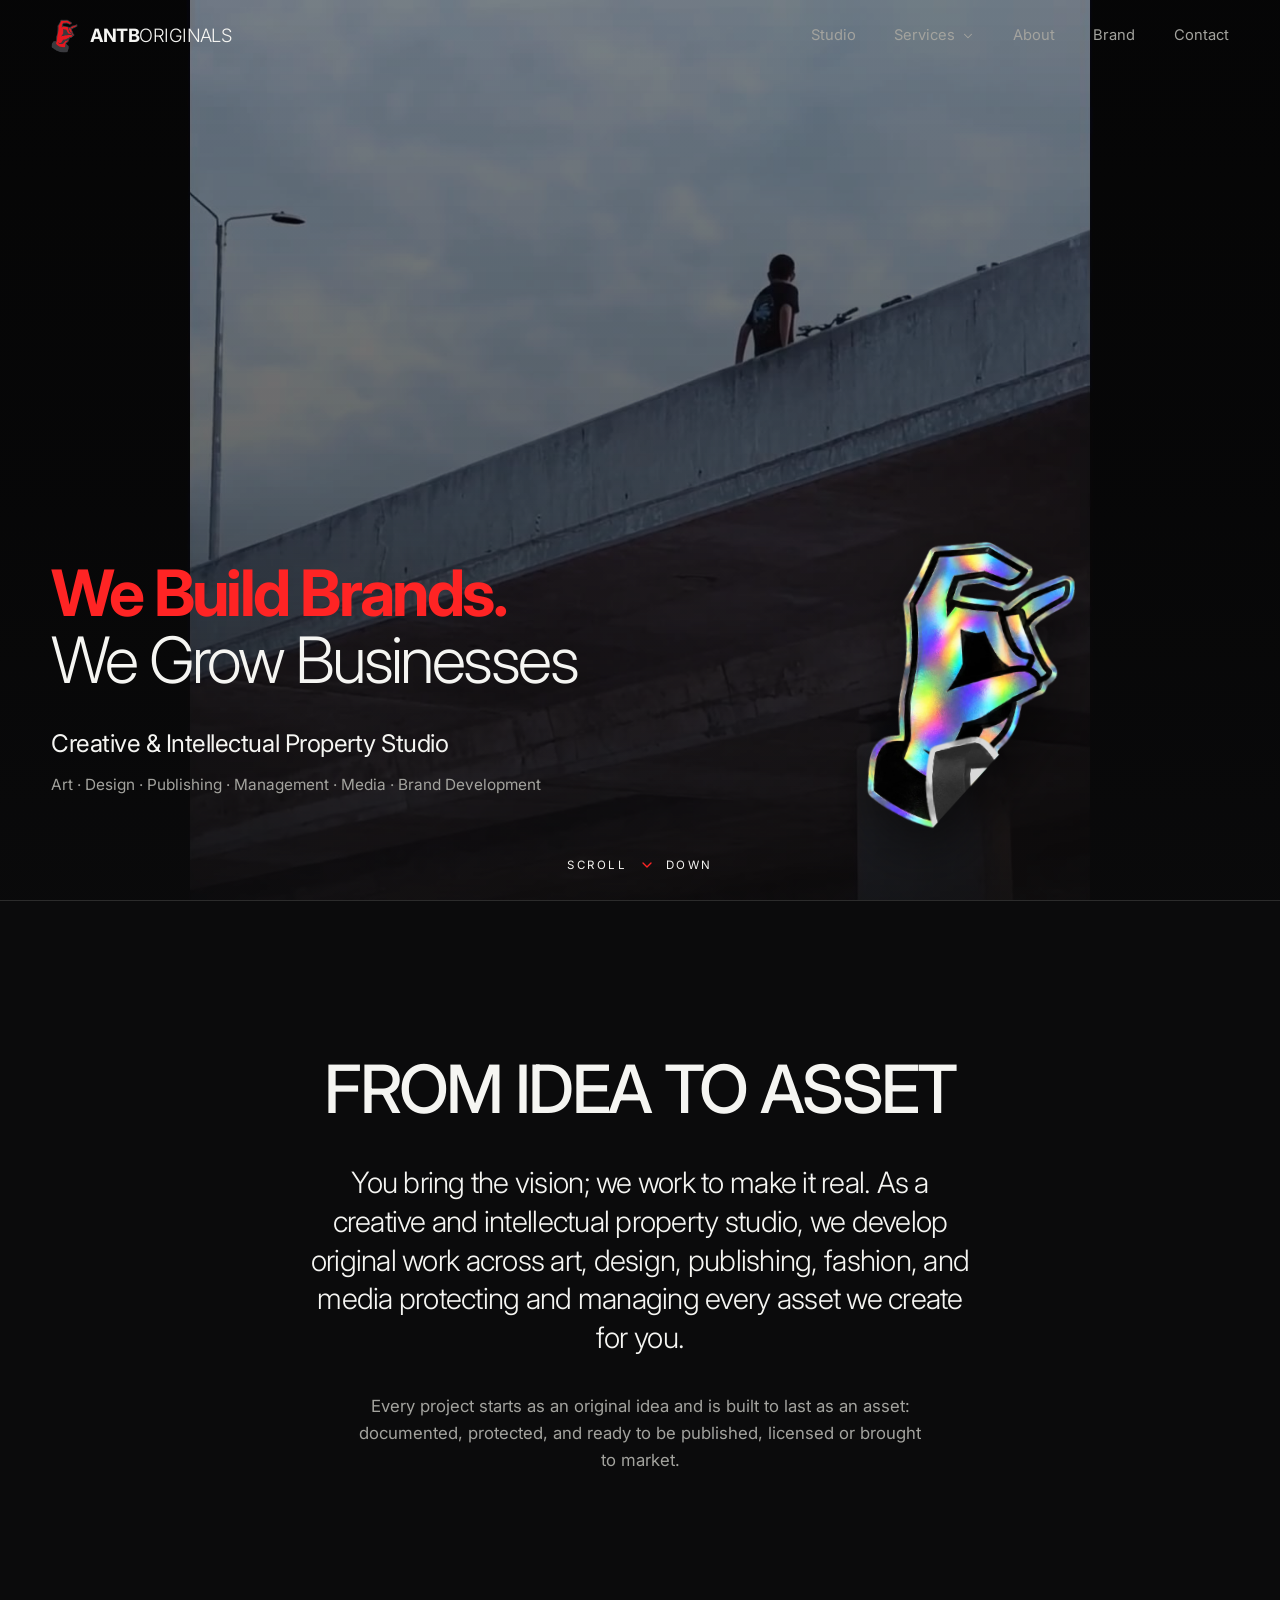
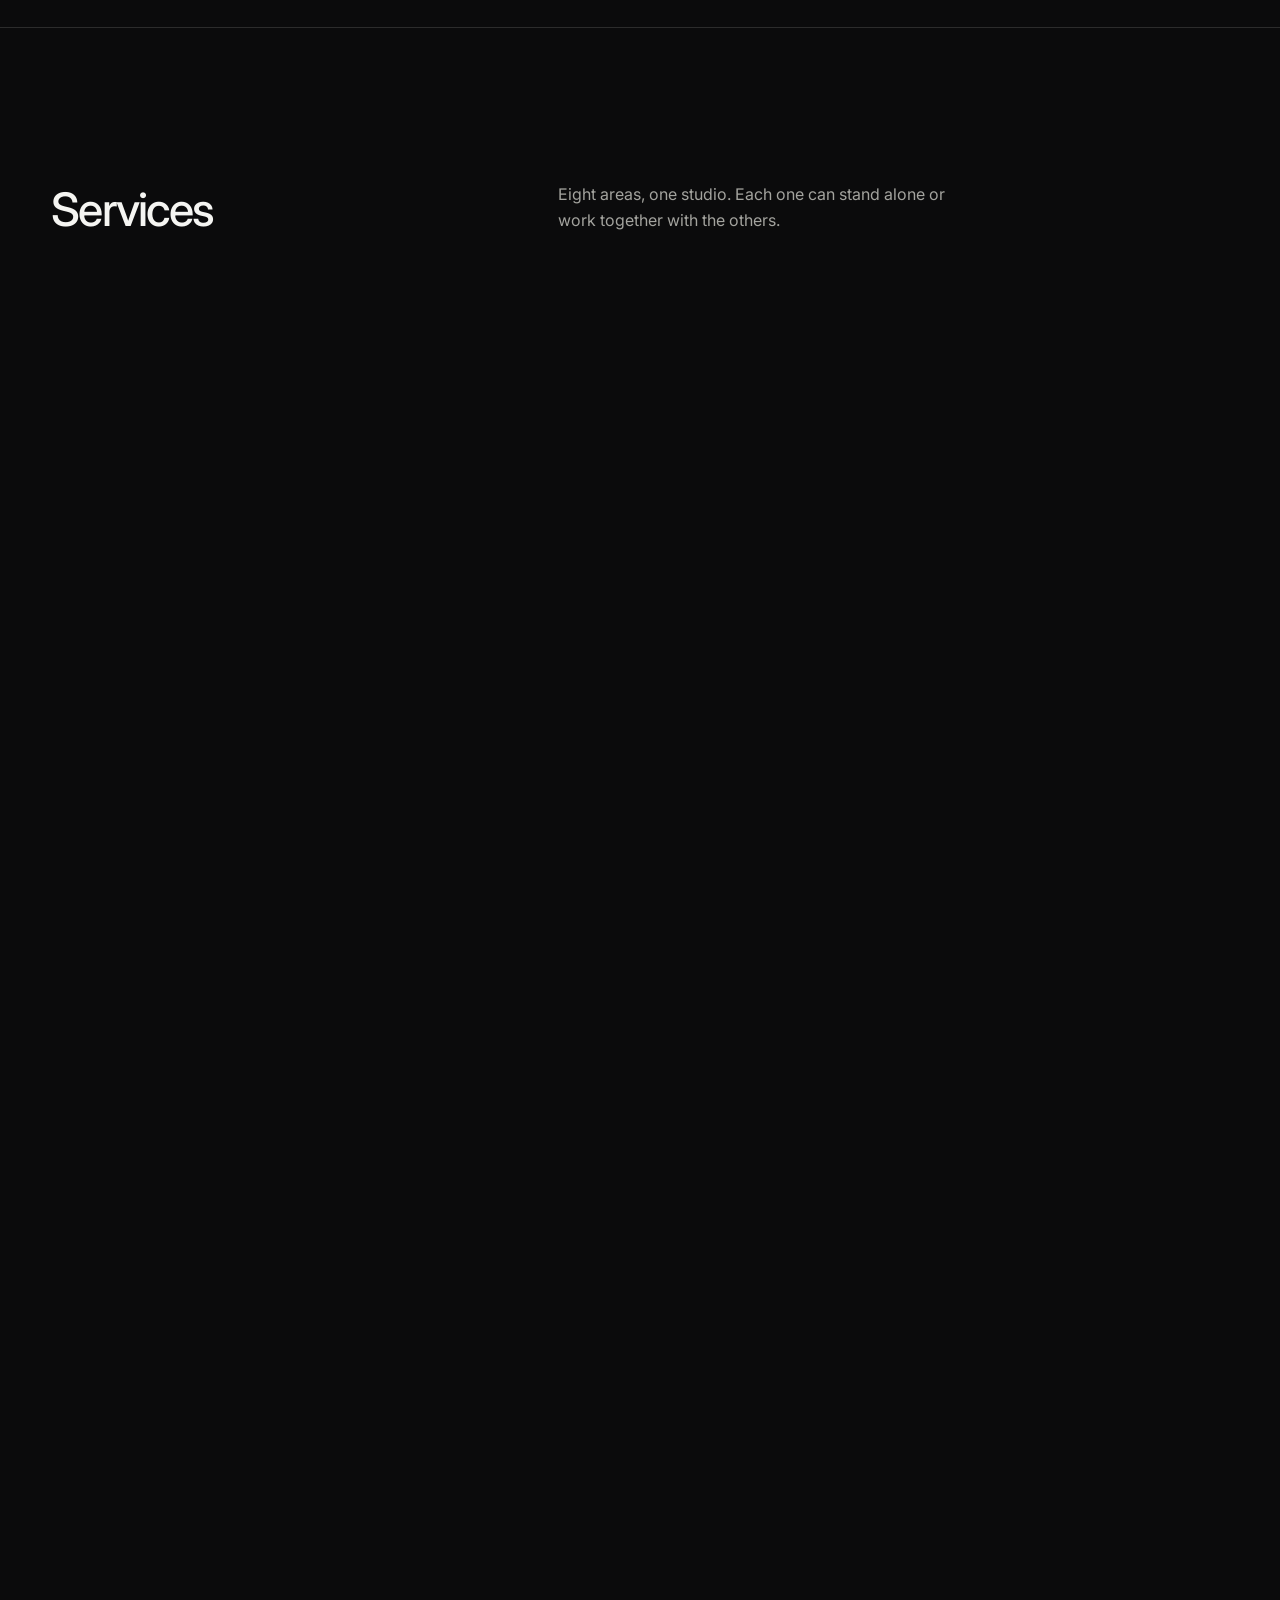
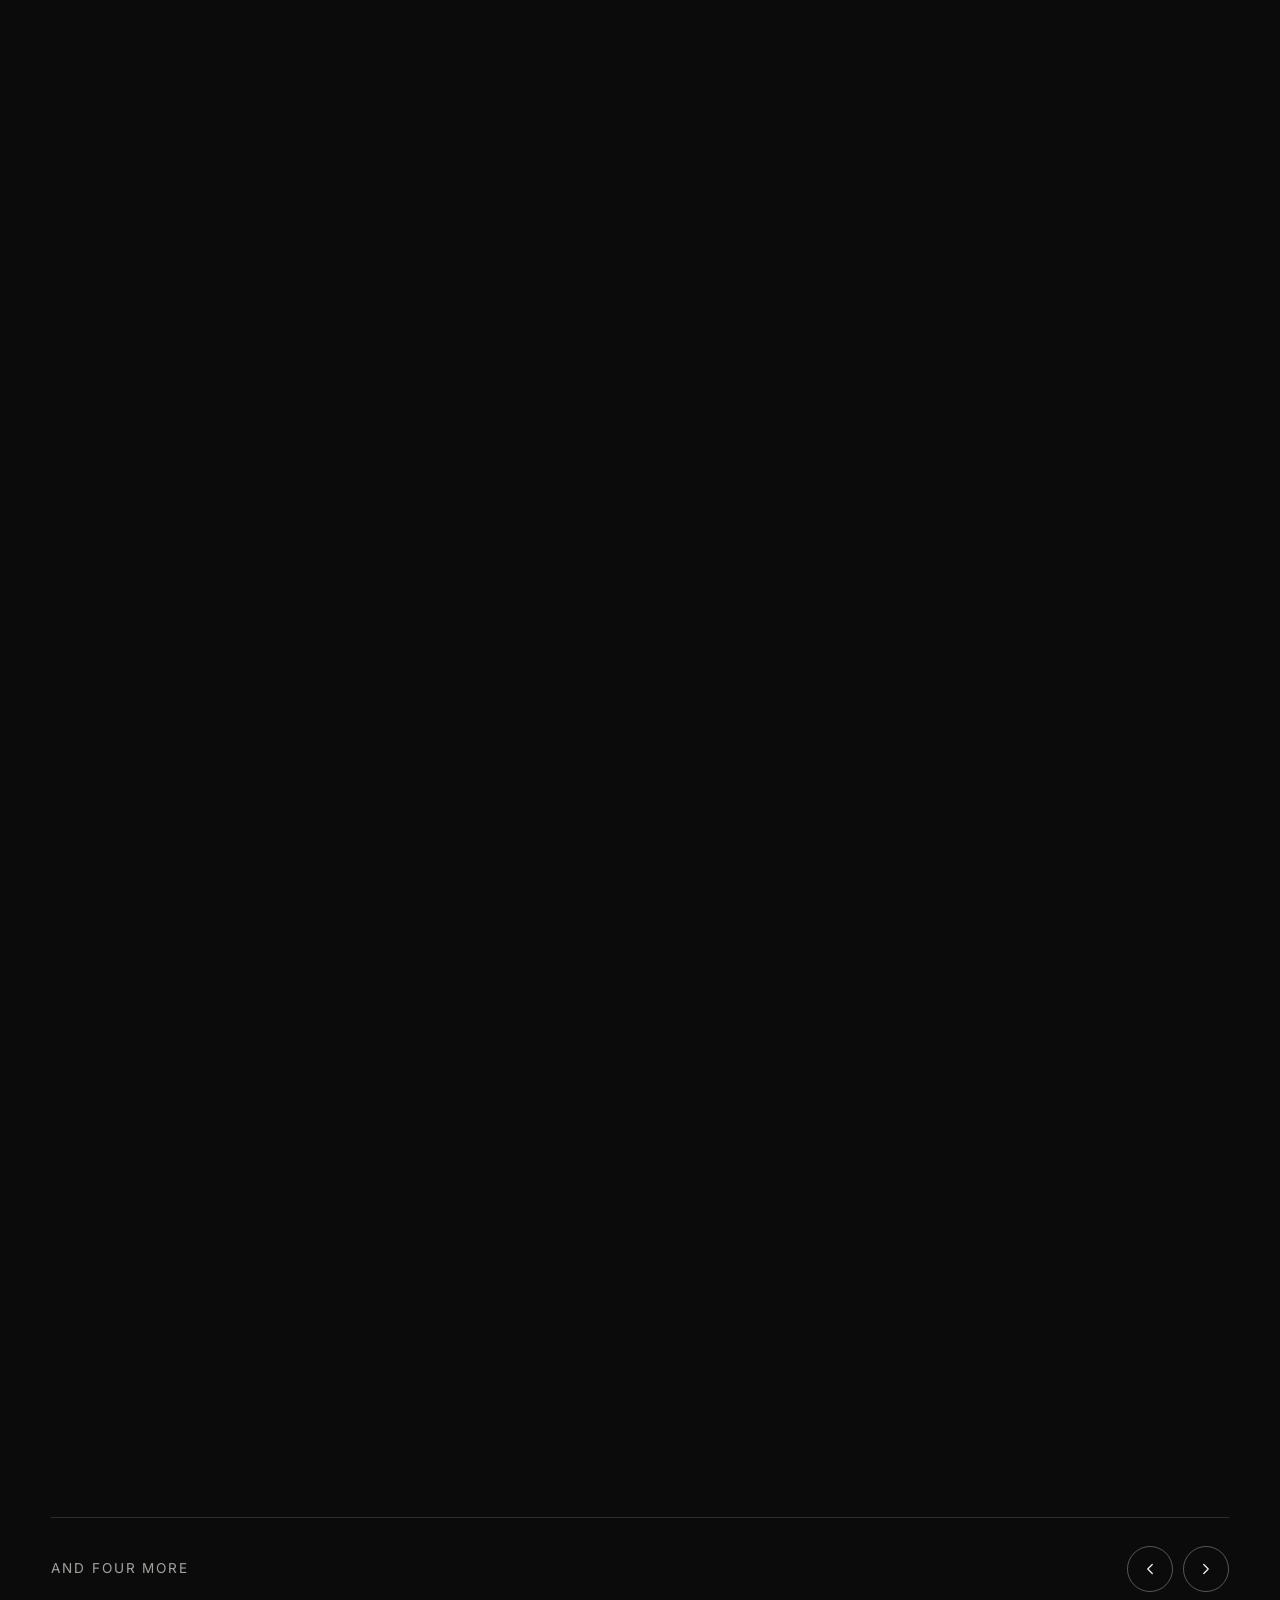
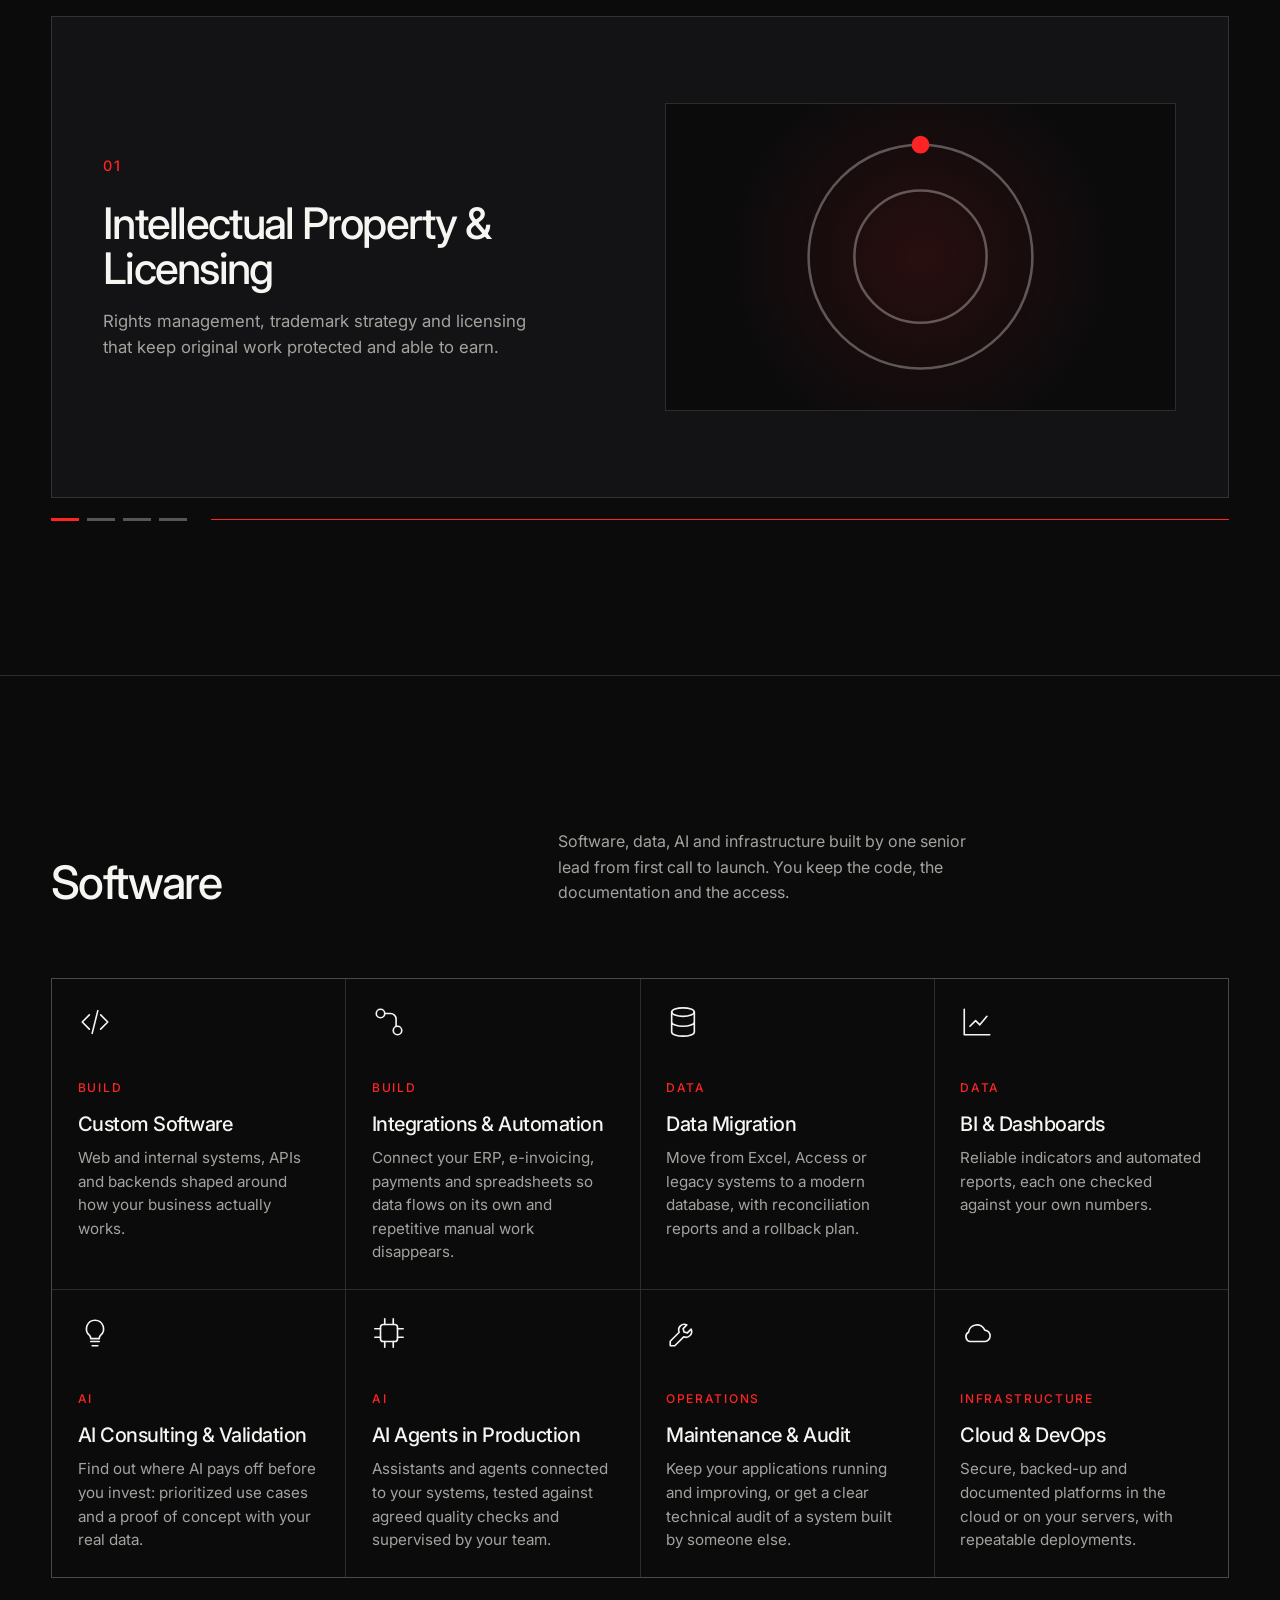
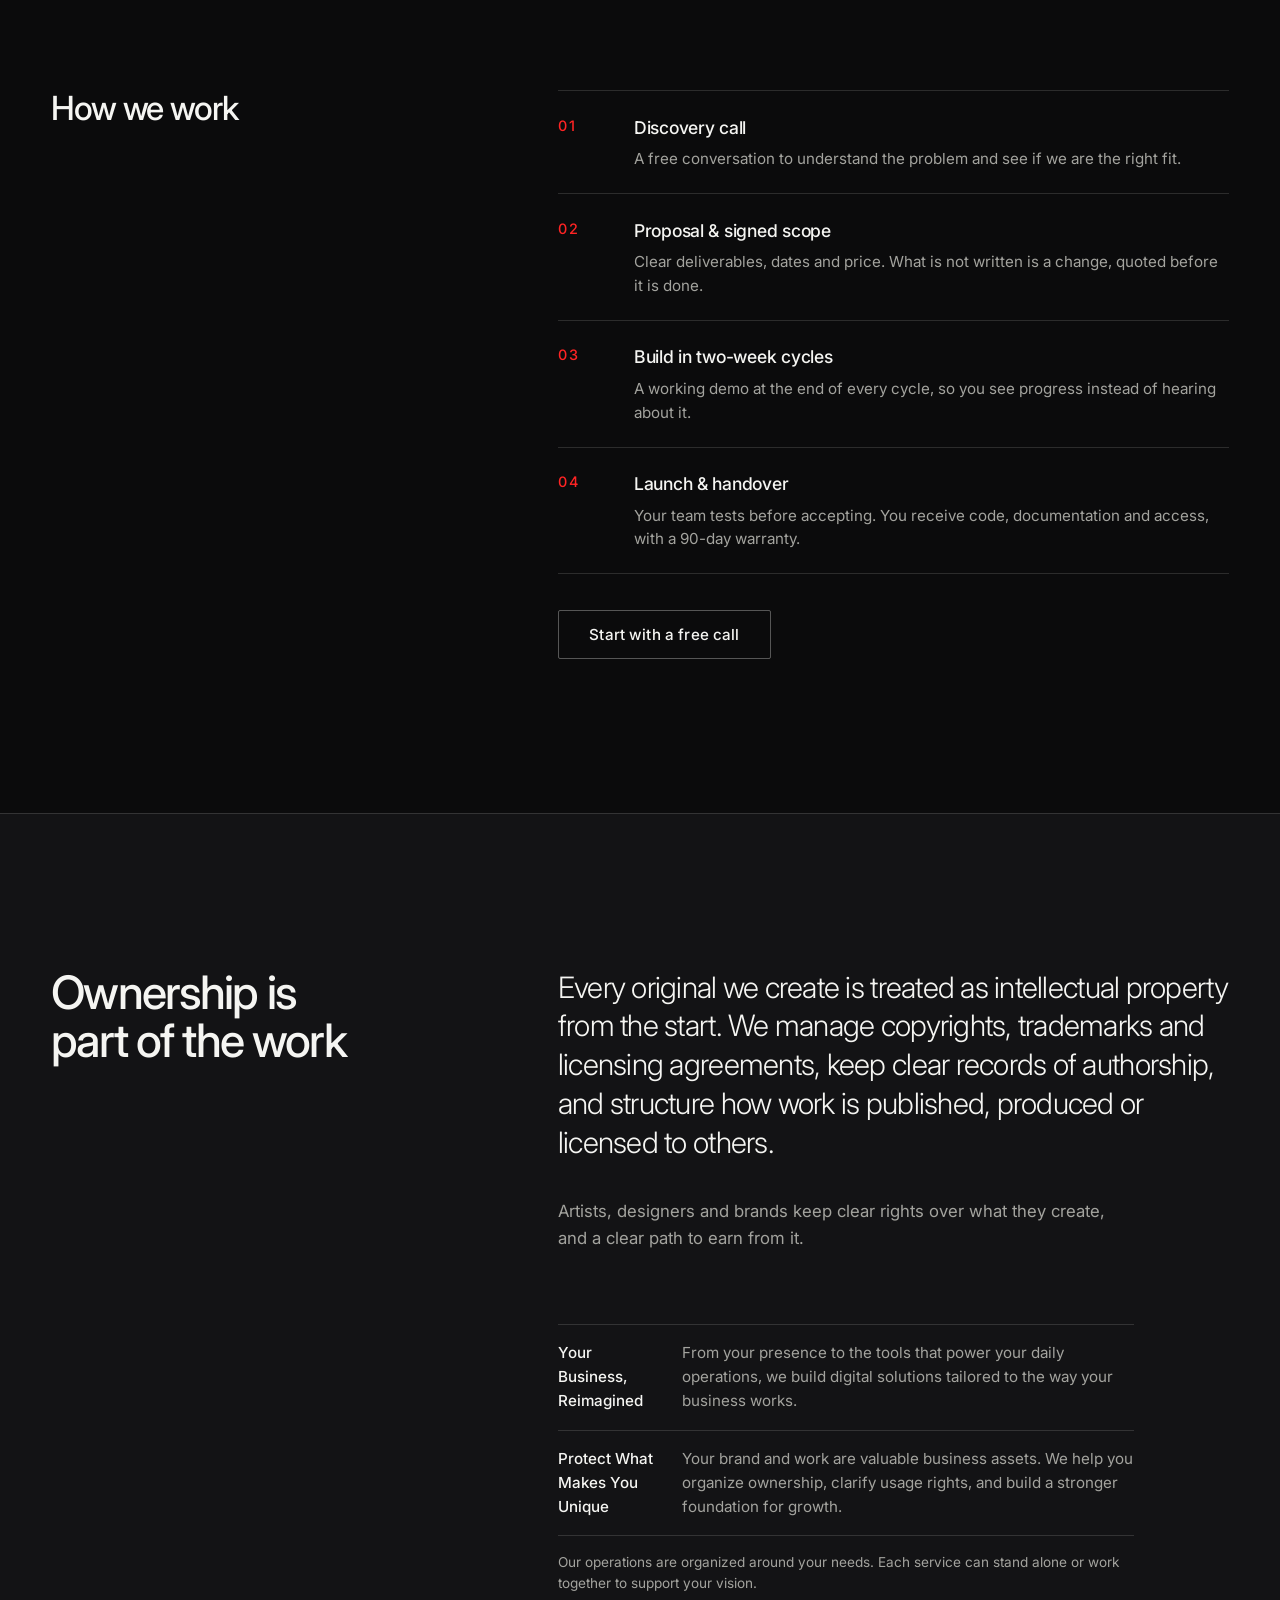
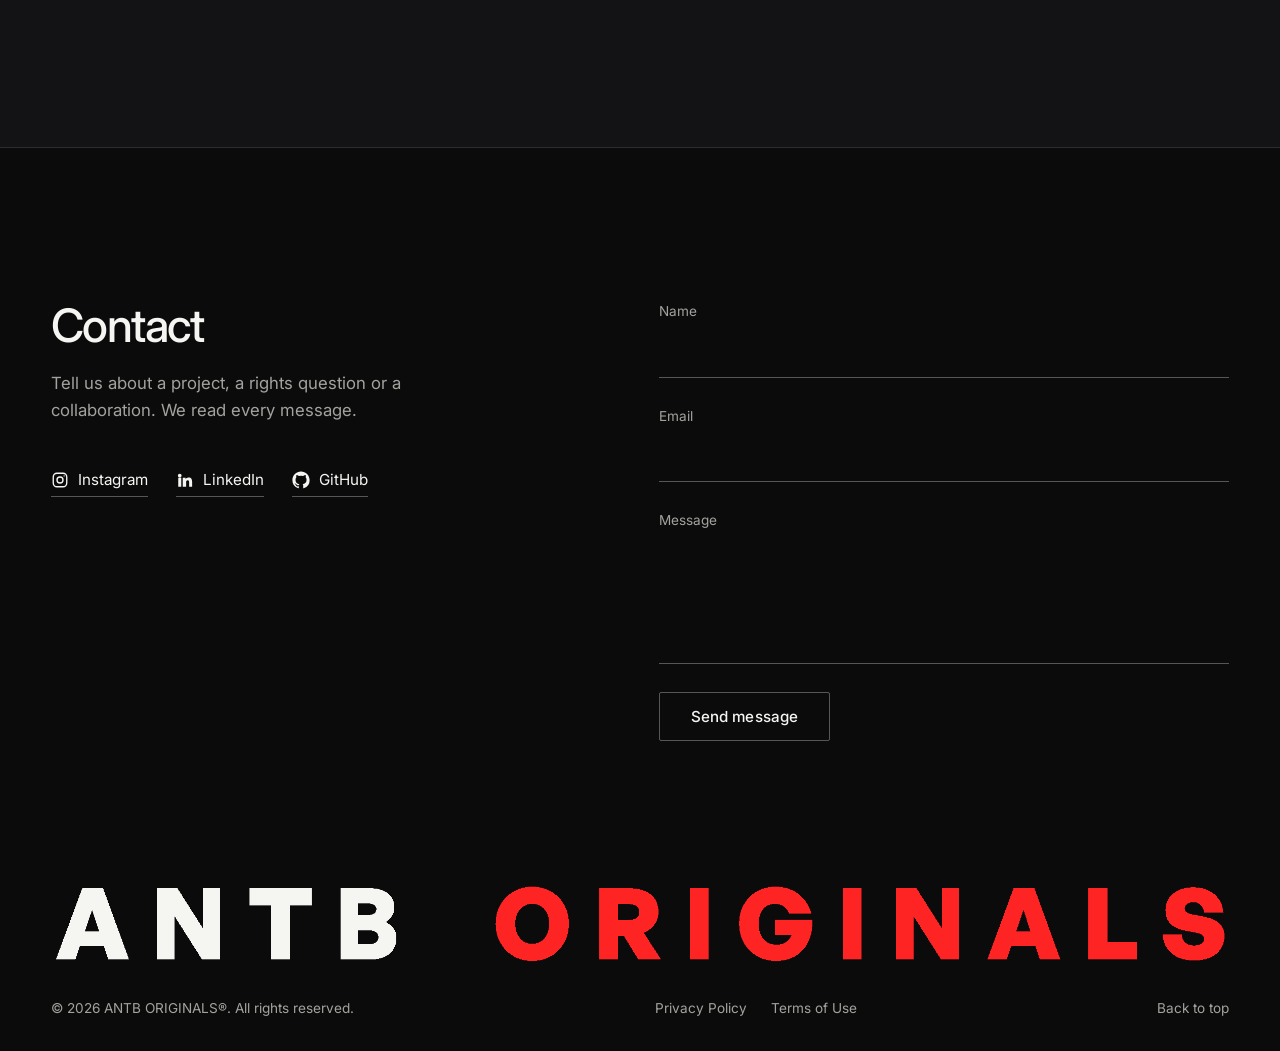
==== antboriginals/index.html @ c08df9ac "Set intrinsic size on social icons Keeps the icons at 18px even before the stylesheet loads." ====
<!DOCTYPE html>
<html lang="en">
<head>
  <meta charset="utf-8">
  <meta name="viewport" content="width=device-width, initial-scale=1, viewport-fit=cover">
  <title>ANTB ORIGINALS — Creative &amp; Intellectual Property Studio</title>
  <meta name="description" content="ANTB ORIGINALS® is a creative and intellectual property studio working across art, design, publishing, management, media and brand development.">
  <meta name="theme-color" content="#0b0b0c">
  <meta name="color-scheme" content="dark">
  <meta name="robots" content="index, follow">

  <link rel="canonical" href="https://antboriginals.com/">

  <meta property="og:type" content="website">
  <meta property="og:url" content="https://antboriginals.com/">
  <meta property="og:site_name" content="ANTB ORIGINALS">
  <meta property="og:locale" content="en_US">
  <meta property="og:title" content="ANTB ORIGINALS — Creative &amp; Intellectual Property Studio">
  <meta property="og:description" content="Original work across art, design, publishing, management, media and brand development, with intellectual property managed from the start.">
  <meta property="og:image" content="https://antboriginals.com/assets/og-image.jpg">
  <meta property="og:image:width" content="1200">
  <meta property="og:image:height" content="630">
  <meta property="og:image:alt" content="ANTB ORIGINALS®. Built beyond the expected.">

  <meta name="twitter:card" content="summary_large_image">
  <meta name="twitter:title" content="ANTB ORIGINALS — Creative &amp; Intellectual Property Studio">
  <meta name="twitter:description" content="Original work across art, design, publishing, management, media and brand development, with intellectual property managed from the start.">
  <meta name="twitter:image" content="https://antboriginals.com/assets/og-image.jpg">

  <link rel="icon" type="image/png" href="assets/favicon.png">
  <link rel="apple-touch-icon" href="assets/favicon.png">

  <link rel="preconnect" href="https://fonts.googleapis.com">
  <link rel="preconnect" href="https://fonts.gstatic.com" crossorigin>
  <link href="https://fonts.googleapis.com/css2?family=Inter:wght@300;400;500;600;700&display=swap" rel="stylesheet">
  <link rel="stylesheet" href="css/style.css?v=2">

  <script>document.documentElement.classList.add('js');</script>

  <script type="application/ld+json">
  {
    "@context": "https://schema.org",
    "@type": "Organization",
    "name": "ANTB ORIGINALS",
    "alternateName": "ANTB ORIGINALS®",
    "url": "https://antboriginals.com/",
    "logo": "https://antboriginals.com/assets/favicon.png",
    "description": "Creative and intellectual property studio working across art, design, publishing, management, media and brand development.",
    "email": "ltinoco@antboriginals.com",
    "sameAs": [
      "https://www.instagram.com/antboriginals/",
      "https://www.linkedin.com/company/antb-originals/",
      "https://github.com/ANTBORIGINALS/"
    ]
  }
  </script>
</head>
<body id="top">
  <a class="skip-link" href="#studio">Skip to content</a>

  <!-- ============ NAVBAR ============ -->
  <header class="nav" id="nav">
    <div class="nav__inner">
      <a class="nav__logo" href="#top" aria-label="ANTB ORIGINALS®, back to top">
        <img src="assets/hand-mark.png" alt="" width="735" height="920">
        <span><b>ANTB</b>ORIGINALS</span>
      </a>

      <button class="nav__toggle" id="navToggle" type="button" aria-expanded="false" aria-controls="navLinks" aria-label="Open menu">
        <span></span><span></span>
      </button>

      <nav class="nav__links" id="navLinks" aria-label="Primary">
        <a href="#studio">Studio</a>
        <div class="nav__dropdown">
          <button class="nav__dropdown-toggle" type="button" aria-expanded="false" aria-controls="servicesMenu">
            Services
            <svg viewBox="0 0 24 24" aria-hidden="true"><path d="M6 9l6 6 6-6"/></svg>
          </button>
          <div class="nav__menu" id="servicesMenu">
            <a href="#services">Creative</a>
            <a href="#software">Software</a>
          </div>
        </div>
        <a href="#about">About</a>
        <a href="brand-manual.html">Brand</a>
        <a href="#contact">Contact</a>
      </nav>
    </div>
  </header>

  <main>
    <!-- Holographic sticker: drag it around the hero; on scroll it peels off and turns into the cube loader below (js/main.js) -->
    <div class="sticker" id="sticker">
      <div class="sticker__fx" id="stickerFx">
        <div class="sticker__body">
          <img class="sticker__img" src="assets/sticker-holo.webp" alt="" width="900" height="900" draggable="false">
          <img class="sticker__flap" src="assets/sticker-holo.webp" alt="" width="900" height="900" draggable="false">
        </div>
      </div>
      <div class="v3-cube-loader" aria-hidden="true"><span class="v3-cube" style="--i:0"></span><span class="v3-cube" style="--i:1"></span><span class="v3-cube" style="--i:2"></span><span class="v3-cube" style="--i:3"></span><span class="v3-cube" style="--i:4"></span><span class="v3-cube" style="--i:5"></span><span class="v3-cube" style="--i:6"></span><span class="v3-cube" style="--i:7"></span><span class="v3-cube" style="--i:8"></span><span class="v3-cube" style="--i:9"></span><span class="v3-cube" style="--i:10"></span></div>
    </div>

    <!-- ============ HERO ============ -->
    <section class="hero" aria-labelledby="heroTitle">
      <video class="hero__video" autoplay muted loop playsinline preload="auto" poster="assets/hero-poster.jpg" aria-hidden="true">
        <source src="assets/hero-background.mp4" type="video/mp4">
      </video>
      <div class="hero__scrim" aria-hidden="true"></div>

      <div class="container hero__grid">
        <div class="hero__copy">
          <h1 class="hero__title" id="heroTitle"><span class="hero__line"><span class="text-red">We Build Brands.</span></span><span class="hero__line">We Grow Businesses</span></h1>
          <p class="hero__subtitle">Creative &amp; Intellectual Property Studio</p>
          <p class="hero__areas">Art · Design · Publishing · Management · Media · Brand Development</p>
          
        </div>
        <div class="hero__mark" id="stickerSlot" aria-hidden="true"></div>
      </div>
      <a class="hero__scroll" href="#studio" aria-label="Scroll down">
        <span>Scroll</span>
        <svg viewBox="0 0 24 24" aria-hidden="true"><path d="M6 9l6 6 6-6"/></svg>
        <span>Down</span>
      </a>
    </section>

    <!-- ============ STUDIO ============ -->
    <section class="section studio" id="studio" aria-labelledby="studioTitle">
      <div class="container studio__grid">
        <span class="loader-slot" id="loaderSlot" aria-hidden="true"></span>
        <div class="studio__text">
          <h2 class="section__title" id="studioTitle" data-reveal>FROM IDEA TO ASSET</h2>
          <p class="lead" data-reveal>You bring the vision; we work to make it real. As a creative and intellectual property studio, we develop original work across art, design, publishing, fashion, and media protecting and managing every asset we create for you.</p>
          <p class="text-muted" data-reveal>Every project starts as an original idea and is built to last as an asset: documented, protected, and ready to be published, licensed or brought to market.</p>
        </div>
        <div class="loader-slot loader-slot--clone" aria-hidden="true"><div class="v3-cube-loader"><span class="v3-cube" style="--i:0"></span><span class="v3-cube" style="--i:1"></span><span class="v3-cube" style="--i:2"></span><span class="v3-cube" style="--i:3"></span><span class="v3-cube" style="--i:4"></span><span class="v3-cube" style="--i:5"></span><span class="v3-cube" style="--i:6"></span><span class="v3-cube" style="--i:7"></span><span class="v3-cube" style="--i:8"></span><span class="v3-cube" style="--i:9"></span><span class="v3-cube" style="--i:10"></span></div></div>
      </div>
    </section>

    <!-- ============ SERVICES ============ -->
    <section class="section" id="services" aria-labelledby="servicesTitle">
      <div class="container">
        <div class="section__head">
          <h2 class="section__title" id="servicesTitle" data-reveal>Services</h2>
          <p class="text-muted section__intro" data-reveal>Eight areas, one studio. Each one can stand alone or work together with the others.</p>
        </div>

        <div class="svc-stage" id="svcStage">
          <div class="svc-sticky">
            <div class="svc-labels"><span class="svc-label" aria-hidden="true">Art &amp; Design</span><span class="svc-label" aria-hidden="true">Publishing &amp; Editorial</span><span class="svc-label" aria-hidden="true">Fashion</span><span class="svc-label" aria-hidden="true">Media &amp; Content</span></div>
            <ol class="svc-tiles">
            <li class="svc-tile">
              <div class="svc-tile__media">
                <video class="svc-video" muted loop playsinline preload="none" poster="assets/service-art-design-poster.jpg" data-src="assets/service-art-design.mp4" aria-hidden="true"></video>
                <span class="svc-tile__veil" aria-hidden="true"></span>
              </div>
              <p class="svc-tile__cap"><strong>Art &amp; Design</strong><span>Original artwork, illustration and visual design, made as distinctive pieces that stand alone or carry a brand.</span></p>
            </li>
            <li class="svc-tile">
              <div class="svc-tile__media">
                <video class="svc-video" muted loop playsinline preload="none" poster="assets/service-publishing-poster.jpg" data-src="assets/service-publishing.mp4" aria-hidden="true"></video>
                <span class="svc-tile__veil" aria-hidden="true"></span>
              </div>
              <p class="svc-tile__cap"><strong>Publishing &amp; Editorial</strong><span>Books, editorial projects and printed matter, from first concept and writing through layout and distribution.</span></p>
            </li>
            <li class="svc-tile">
              <div class="svc-tile__media">
                <video class="svc-video" muted loop playsinline preload="none" poster="assets/service-fashion-poster.jpg" data-src="assets/service-fashion.mp4" aria-hidden="true"></video>
                <span class="svc-tile__veil" aria-hidden="true"></span>
              </div>
              <p class="svc-tile__cap"><strong>Fashion</strong><span>Apparel and collections designed as complete lines, from the first sketch to labels, fit and presentation.</span></p>
            </li>
            <li class="svc-tile">
              <div class="svc-tile__media">
                <video class="svc-video" muted loop playsinline preload="none" poster="assets/service-media-poster.jpg" data-src="assets/service-media.mp4" aria-hidden="true"></video>
                <span class="svc-tile__veil" aria-hidden="true"></span>
              </div>
              <p class="svc-tile__cap"><strong>Media &amp; Content</strong><span>Photography, video and digital content produced with one consistent voice across every channel.</span></p>
            </li>
            </ol>
          </div>
        </div>

        <div class="slider" id="svcSlider" role="region" aria-roledescription="carousel" aria-label="More services">
          <div class="slider__head">
            <p class="slider__kicker">And four more</p>
            <div class="slider__ctrl">
              <button type="button" class="slider__btn" data-dir="-1" aria-label="Previous service"><svg viewBox="0 0 24 24" aria-hidden="true"><path d="M15 6l-6 6 6 6"/></svg></button>
              <button type="button" class="slider__btn" data-dir="1" aria-label="Next service"><svg viewBox="0 0 24 24" aria-hidden="true"><path d="M9 6l6 6-6 6"/></svg></button>
            </div>
          </div>
          <div class="slider__viewport" tabindex="0">
            <ul class="slider__track">
              <li class="slide" role="group" aria-roledescription="slide" aria-label="1 of 4">
                <div class="slide__copy"><span class="slide__num">01</span><h3>Intellectual Property &amp; Licensing</h3><p>Rights management, trademark strategy and licensing that keep original work protected and able to earn.</p></div>
                <div class="slide__art" aria-hidden="true"><svg viewBox="0 0 200 120"><circle class="a-ring" cx="100" cy="60" r="26"/><circle class="a-ring" cx="100" cy="60" r="44"/><g class="a-orbit"><circle class="a-fill" cx="100" cy="16" r="3.5"/></g></svg></div>
              </li>
              <li class="slide" role="group" aria-roledescription="slide" aria-label="2 of 4">
                <div class="slide__copy"><span class="slide__num">02</span><h3>Business &amp; Operations</h3><p>The structure behind the work: planning, administration and management that keep creative projects moving.</p></div>
                <div class="slide__art" aria-hidden="true"><svg viewBox="0 0 200 120"><g class="a-bars"><rect x="58" y="30" width="12" height="76"/><rect x="78" y="30" width="12" height="76"/><rect x="98" y="30" width="12" height="76"/><rect x="118" y="30" width="12" height="76"/><rect class="a-hot" x="138" y="30" width="12" height="76"/></g></svg></div>
              </li>
              <li class="slide" role="group" aria-roledescription="slide" aria-label="3 of 4">
                <div class="slide__copy"><span class="slide__num">03</span><h3>Marketing &amp; Communications</h3><p>Campaigns, messaging and public communications planned around what a brand needs to say, and to whom.</p></div>
                <div class="slide__art" aria-hidden="true"><svg viewBox="0 0 200 120"><g class="a-wave"><line x1="52" y1="34" x2="52" y2="86"/><line x1="64" y1="34" x2="64" y2="86"/><line x1="76" y1="34" x2="76" y2="86"/><line x1="88" y1="34" x2="88" y2="86"/><line x1="100" y1="34" x2="100" y2="86"/><line x1="112" y1="34" x2="112" y2="86"/><line x1="124" y1="34" x2="124" y2="86"/><line x1="136" y1="34" x2="136" y2="86"/><line x1="148" y1="34" x2="148" y2="86"/></g></svg></div>
              </li>
              <li class="slide" role="group" aria-roledescription="slide" aria-label="4 of 4">
                <div class="slide__copy"><span class="slide__num">04</span><h3>Brand Development</h3><p>Naming, identity systems and brand guidelines that give a business a clear and lasting presence.</p></div>
                <div class="slide__art" aria-hidden="true"><svg viewBox="0 0 200 120"><g class="a-cube"><path d="M100 18l36 20v44l-36 20-36-20V38z"/><path d="M64 38l36 20 36-20M100 58v44"/></g></svg></div>
              </li>
            </ul>
          </div>
          <div class="slider__foot">
            <div class="slider__dots"><button type="button" aria-label="Go to slide 1"></button><button type="button" aria-label="Go to slide 2"></button><button type="button" aria-label="Go to slide 3"></button><button type="button" aria-label="Go to slide 4"></button></div>
            <span class="slider__bar" aria-hidden="true"><i></i></span>
          </div>
        </div>
      </div>
    </section>

    <section class="section software" id="software" aria-labelledby="softwareTitle">
      <div class="container">
        <div class="section__head">
          <h2 class="section__title" id="softwareTitle" data-reveal>Software</h2>
          <p class="text-muted section__intro" data-reveal>Software, data, AI and infrastructure built by one senior lead from first call to launch. You keep the code, the documentation and the access.</p>
        </div>

        <ul class="grid software__grid">
          <li class="card" data-reveal>
            <svg viewBox="0 0 24 24" aria-hidden="true"><path d="M8 7l-5 5 5 5M16 7l5 5-5 5M14 4l-4 16"/></svg>
            <div>
              <p class="card__kicker">Build</p>
              <h3>Custom Software</h3>
              <p>Web and internal systems, APIs and backends shaped around how your business actually works.</p>
            </div>
          </li>
          <li class="card" data-reveal>
            <svg viewBox="0 0 24 24" aria-hidden="true"><circle cx="6" cy="6" r="3"/><circle cx="18" cy="18" r="3"/><path d="M9 6h4a4 4 0 0 1 4 4v5"/></svg>
            <div>
              <p class="card__kicker">Build</p>
              <h3>Integrations &amp; Automation</h3>
              <p>Connect your ERP, e-invoicing, payments and spreadsheets so data flows on its own and repetitive manual work disappears.</p>
            </div>
          </li>
          <li class="card" data-reveal>
            <svg viewBox="0 0 24 24" aria-hidden="true"><ellipse cx="12" cy="5" rx="8" ry="3"/><path d="M4 5v14c0 1.7 3.6 3 8 3s8-1.3 8-3V5M4 12c0 1.7 3.6 3 8 3s8-1.3 8-3"/></svg>
            <div>
              <p class="card__kicker">Data</p>
              <h3>Data Migration</h3>
              <p>Move from Excel, Access or legacy systems to a modern database, with reconciliation reports and a rollback plan.</p>
            </div>
          </li>
          <li class="card" data-reveal>
            <svg viewBox="0 0 24 24" aria-hidden="true"><path d="M3 3v18h18M7 15l4-4 3 3 5-6"/></svg>
            <div>
              <p class="card__kicker">Data</p>
              <h3>BI &amp; Dashboards</h3>
              <p>Reliable indicators and automated reports, each one checked against your own numbers.</p>
            </div>
          </li>
          <li class="card" data-reveal>
            <svg viewBox="0 0 24 24" aria-hidden="true"><path d="M9 18h6M10 21h4M12 3a6 6 0 0 0-4 10.5c.7.7 1 1.5 1 2.5h6c0-1 .3-1.8 1-2.5A6 6 0 0 0 12 3z"/></svg>
            <div>
              <p class="card__kicker">AI</p>
              <h3>AI Consulting &amp; Validation</h3>
              <p>Find out where AI pays off before you invest: prioritized use cases and a proof of concept with your real data.</p>
            </div>
          </li>
          <li class="card" data-reveal>
            <svg viewBox="0 0 24 24" aria-hidden="true"><rect x="6" y="6" width="12" height="12" rx="2"/><path d="M9 2v4M15 2v4M9 18v4M15 18v4M2 9h4M2 15h4M18 9h4M18 15h4"/></svg>
            <div>
              <p class="card__kicker">AI</p>
              <h3>AI Agents in Production</h3>
              <p>Assistants and agents connected to your systems, tested against agreed quality checks and supervised by your team.</p>
            </div>
          </li>
          <li class="card" data-reveal>
            <svg viewBox="0 0 24 24" aria-hidden="true"><path d="M14.7 6.3a4 4 0 0 0-5.4 5.2L3 17.8V21h3.2l6.3-6.3a4 4 0 0 0 5.2-5.4l-2.6 2.6-2.4-.6-.6-2.4z"/></svg>
            <div>
              <p class="card__kicker">Operations</p>
              <h3>Maintenance &amp; Audit</h3>
              <p>Keep your applications running and improving, or get a clear technical audit of a system built by someone else.</p>
            </div>
          </li>
          <li class="card" data-reveal>
            <svg viewBox="0 0 24 24" aria-hidden="true"><path d="M7 18h10a4 4 0 0 0 .5-8 6 6 0 0 0-11.5 1.5A3.5 3.5 0 0 0 7 18z"/></svg>
            <div>
              <p class="card__kicker">Infrastructure</p>
              <h3>Cloud &amp; DevOps</h3>
              <p>Secure, backed-up and documented platforms in the cloud or on your servers, with repeatable deployments.</p>
            </div>
          </li>
        </ul>

        <div class="split software__how">
          <h3 class="software__subtitle" data-reveal>How we work</h3>
          <div class="split__body" data-reveal>
            <ol class="software__steps">
              <li><span>01</span><div><strong>Discovery call</strong><p>A free conversation to understand the problem and see if we are the right fit.</p></div></li>
              <li><span>02</span><div><strong>Proposal &amp; signed scope</strong><p>Clear deliverables, dates and price. What is not written is a change, quoted before it is done.</p></div></li>
              <li><span>03</span><div><strong>Build in two-week cycles</strong><p>A working demo at the end of every cycle, so you see progress instead of hearing about it.</p></div></li>
              <li><span>04</span><div><strong>Launch &amp; handover</strong><p>Your team tests before accepting. You receive code, documentation and access, with a 90-day warranty.</p></div></li>
            </ol>
            <a class="btn software__cta" href="#contact">Start with a free call</a>
          </div>
        </div>
      </div>
    </section>

    <!-- ============ INTELLECTUAL PROPERTY & LEGAL (About) ============ -->
    <section class="section section--surface" id="about" aria-labelledby="aboutTitle">
      <div class="container split">
        <h2 class="section__title" id="aboutTitle" data-reveal>Ownership is part of the work</h2>
        <div class="split__body" data-reveal>
          <p class="lead">Every original we create is treated as intellectual property from the start. We manage copyrights, trademarks and licensing agreements, keep clear records of authorship, and structure how work is published, produced or licensed to others.</p>
          <p class="text-muted">Artists, designers and brands keep clear rights over what they create, and a clear path to earn from it.</p>

          <dl class="note">
            <div>
              <dt>Your Business, Reimagined</dt>
              <dd>From your presence to the tools that power your daily operations, we build digital solutions tailored to the way your business works.</dd>
            </div>
            <div>
              <dt>Protect What Makes You Unique</dt>
              <dd>Your brand and work are valuable business assets. We help you organize ownership, clarify usage rights, and build a stronger foundation for growth.</dd>
            </div>
          </dl>
          <p class="note__caption">Our operations are organized around your needs. Each service can stand alone or work together to support your vision.</p>
        </div>
      </div>
    </section>
  </main>

  <!-- ============ FOOTER / CONTACT ============ -->
  <footer class="footer" id="contact" aria-labelledby="contactTitle">
    <div class="container split footer__top">
      <div data-reveal>
        <h2 class="section__title" id="contactTitle">Contact</h2>
        <p class="text-muted footer__intro">Tell us about a project, a rights question or a collaboration. We read every message.</p>
        <ul class="social">
          <!-- Replace these links with your real profiles -->
          <li><a href="https://www.instagram.com/antboriginals/" target="_blank" rel="noopener"><svg width="18" height="18" viewBox="0 0 24 24" fill="none" stroke="currentColor" stroke-width="1.8" aria-hidden="true"><rect x="3" y="3" width="18" height="18" rx="5"/><circle cx="12" cy="12" r="4"/><circle cx="17.5" cy="6.5" r="0.9" fill="currentColor" stroke="none"/></svg><span>Instagram</span></a></li>
          <li><a href="https://www.linkedin.com/company/antb-originals/" target="_blank" rel="noopener"><svg width="18" height="18" viewBox="0 0 24 24" fill="currentColor" aria-hidden="true"><path d="M4.98 3.5a2.5 2.5 0 1 1 0 5 2.5 2.5 0 0 1 0-5zM3 9h4v12H3zM9 9h3.8v1.7h.1c.5-1 1.8-2 3.8-2 4 0 4.8 2.6 4.8 6V21h-4v-5.6c0-1.3 0-3-1.9-3s-2.1 1.4-2.1 2.9V21H9z"/></svg><span>LinkedIn</span></a></li>
          <li><a href="https://github.com/ANTBORIGINALS" target="_blank" rel="noopener"><svg width="18" height="18" viewBox="0 0 24 24" fill="currentColor" aria-hidden="true"><path d="M12 .5C5.65.5.5 5.65.5 12a11.5 11.5 0 0 0 7.86 10.92c.58.1.79-.25.79-.56v-2c-3.2.7-3.88-1.37-3.88-1.37-.52-1.33-1.28-1.69-1.28-1.69-1.04-.71.08-.7.08-.7 1.16.08 1.77 1.19 1.77 1.19 1.03 1.76 2.7 1.25 3.36.96.1-.75.4-1.25.73-1.54-2.55-.29-5.24-1.28-5.24-5.68 0-1.26.45-2.28 1.19-3.09-.12-.29-.52-1.46.11-3.05 0 0 .97-.31 3.17 1.18a11 11 0 0 1 5.77 0c2.2-1.49 3.17-1.18 3.17-1.18.63 1.59.23 2.76.11 3.05.74.81 1.19 1.83 1.19 3.09 0 4.41-2.69 5.38-5.25 5.67.41.36.78 1.06.78 2.14v3.17c0 .31.21.67.8.56A11.5 11.5 0 0 0 23.5 12C23.5 5.65 18.35.5 12 .5z"/></svg><span>GitHub</span></a></li>
        </ul>
      </div>

      <form class="form" id="contactForm" novalidate data-reveal>
        <div class="field">
          <label for="name">Name</label>
          <input id="name" name="name" type="text" autocomplete="name" required>
        </div>
        <div class="field">
          <label for="email">Email</label>
          <input id="email" name="email" type="email" autocomplete="email" required>
        </div>
        <div class="field">
          <label for="message">Message</label>
          <textarea id="message" name="message" rows="4" required></textarea>
        </div>
        <input class="hp" type="text" name="_gotcha" tabindex="-1" autocomplete="off" aria-hidden="true">
        <div class="form__actions">
          <button class="btn" type="submit">Send message</button>
          <p class="form__status" id="formStatus" role="status" aria-live="polite"></p>
        </div>
      </form>
    </div>

    <div class="container">
      <img class="footer__wordmark" src="assets/wordmark-dark.png" alt="ANTB ORIGINALS" width="2327" height="165" loading="lazy">
    </div>

    <div class="container footer__bottom">
      <p>© <span id="year">2026</span> ANTB ORIGINALS®. All rights reserved.</p>
      <nav class="footer__legal" aria-label="Legal">
        <a href="privacy-policy.html">Privacy Policy</a>
        <a href="terms-of-use.html">Terms of Use</a>
      </nav>
      <a href="#top">Back to top</a>
    </div>
  </footer>

  <script src="js/main.js?v=2"></script>
</body>
</html>
---- antboriginals/css/style.css ----
/* ==========================================================
   ANTB ORIGINALS — Creative & Technology Studio
   ========================================================== */

:root {
  --bg: #0b0b0c;
  --surface: #131315;
  --line: rgba(245, 245, 242, 0.14);
  --line-strong: rgba(245, 245, 242, 0.32);
  --text: #f5f5f2;
  --muted: #a3a39e;
  --red: #ff2424;
  --red-deep: #d61c1c;

  /* 0 = header logo "ANTB" is --text (white), 1 = fully --red.
     Updated from js/main.js while scrolling, tied to the hero's red ANTB. */
  --logo-progress: 0;

  --font: "Inter", "Helvetica Neue", Helvetica, Arial, sans-serif;
  --ease: cubic-bezier(0.2, 0.7, 0.2, 1);

  --pad: clamp(1.25rem, 4vw, 3.5rem);
  --max: 1440px;
  --nav-h: 72px;
}

*, *::before, *::after { box-sizing: border-box; }

html {
  scroll-behavior: smooth;
  -webkit-text-size-adjust: 100%;
}

body {
  margin: 0;
  background: var(--bg);
  color: var(--text);
  font-family: var(--font);
  font-size: 1rem;
  line-height: 1.6;
  -webkit-font-smoothing: antialiased;
  -moz-osx-font-smoothing: grayscale;
  text-rendering: optimizeLegibility;
}

body.menu-open { overflow: hidden; }

img { display: block; max-width: 100%; height: auto; }
a { color: inherit; text-decoration: none; }
ul { list-style: none; margin: 0; padding: 0; }
h1, h2, h3, p, dl, dd { margin: 0; }
b { font-weight: 700; }

::selection { background: var(--red); color: #fff; }

:focus-visible {
  outline: 2px solid var(--red);
  outline-offset: 4px;
}

.container {
  width: min(100% - (var(--pad) * 2), var(--max));
  margin-inline: auto;
}

.skip-link {
  position: fixed;
  top: 0.75rem;
  left: 0.75rem;
  z-index: 100;
  padding: 0.6rem 1rem;
  background: var(--text);
  color: var(--bg);
  font-size: 0.9rem;
  transform: translateY(-200%);
}
.skip-link:focus { transform: none; }

.text-muted { color: var(--muted); }

/* NUEVA CLASE AGREGADA: Para el texto en rojo */
.text-red { 
  color: var(--red); 
  font-weight: 700; 
}

/* ---------- Buttons ---------- */
.btn {
  display: inline-flex;
  align-items: center;
  justify-content: center;
  padding: 1rem 1.9rem;
  border: 1px solid var(--line-strong);
  border-radius: 2px;
  background: transparent;
  color: var(--text);
  font: 500 0.95rem/1 var(--font);
  letter-spacing: 0.01em;
  cursor: pointer;
  transition: background-color 0.3s var(--ease), border-color 0.3s var(--ease), color 0.3s var(--ease);
}
.btn:hover {
  background: var(--red-deep);
  border-color: var(--red-deep);
  color: #fff;
}

/* ==========================================================
   NAVBAR
   ========================================================== */
.nav {
  position: fixed;
  inset: 0 0 auto 0;
  z-index: 50;
  height: var(--nav-h);
}
/* The blur lives on a pseudo-element so it doesn't trap the fixed mobile menu */
.nav::before {
  content: "";
  position: absolute;
  inset: 0;
  z-index: -1;
  background: rgba(11, 11, 12, 0.8);
  backdrop-filter: blur(14px);
  -webkit-backdrop-filter: blur(14px);
  border-bottom: 1px solid var(--line);
  opacity: 0;
  transition: opacity 0.35s var(--ease);
}
.nav.is-scrolled::before { opacity: 1; }

.nav__inner {
  width: min(100% - (var(--pad) * 2), var(--max));
  height: 100%;
  margin-inline: auto;
  display: flex;
  align-items: center;
  justify-content: space-between;
}

.nav__logo {
  position: relative;
  z-index: 2;
  display: inline-flex;
  align-items: center;
  gap: 0.7rem;
  font-size: 1.15rem;
  font-weight: 300;
  letter-spacing: -0.03em;
}
.nav__logo img { height: 34px; width: auto; }

/* Red hand-off: color travels from the hero's ANTB into the header logo as you scroll.
   --logo-progress (0–1) is set in js/main.js on scroll. */
.nav__logo b {
  color: color-mix(in srgb, var(--red) calc(var(--logo-progress) * 100%), var(--text));
}

.nav__links {
  display: flex;
  align-items: center;
  gap: clamp(1.5rem, 3vw, 2.75rem);
}
.nav__links a {
  position: relative;
  padding-block: 0.4rem;
  font-size: 0.92rem;
  color: var(--muted);
  transition: color 0.3s var(--ease);
}
.nav__links a::after,
.nav__dropdown-toggle::after {
  content: "";
  position: absolute;
  left: 0;
  bottom: 0;
  width: 100%;
  height: 1px;
  background: var(--red);
  transform: scaleX(0);
  transform-origin: left;
  transition: transform 0.4s var(--ease);
}
.nav__links a:hover { color: var(--text); }
.nav__links a:hover::after { transform: scaleX(1); }

.nav__dropdown { position: relative; }
.nav__dropdown-toggle {
  position: relative;
  display: inline-flex;
  align-items: center;
  gap: 0.35rem;
  padding: 0.4rem 0;
  border: 0;
  background: none;
  color: var(--muted);
  font: inherit;
  font-size: 0.92rem;
  cursor: pointer;
  transition: color 0.3s var(--ease);
}
.nav__dropdown-toggle svg {
  width: 14px;
  height: 14px;
  fill: none;
  stroke: currentColor;
  stroke-width: 1.8;
  stroke-linecap: round;
  stroke-linejoin: round;
  transition: transform 0.3s var(--ease);
}
.nav__dropdown-toggle:hover,
.nav__dropdown.is-open .nav__dropdown-toggle { color: var(--text); }
.nav__dropdown-toggle:hover::after,
.nav__dropdown.is-open .nav__dropdown-toggle::after { transform: scaleX(1); }
.nav__dropdown.is-open .nav__dropdown-toggle svg { transform: rotate(180deg); }

.nav__menu {
  position: absolute;
  top: 100%;
  left: -1.25rem;
  display: flex;
  flex-direction: column;
  gap: 0.35rem;
  min-width: 11rem;
  margin-top: 0.85rem;
  padding: 0.85rem 1.25rem;
  border: 1px solid var(--line);
  border-top: 2px solid var(--red);
  background: rgba(11, 11, 12, 0.92);
  backdrop-filter: blur(14px);
  -webkit-backdrop-filter: blur(14px);
  opacity: 0;
  visibility: hidden;
  transform: translateY(-6px);
  transition: opacity 0.25s var(--ease), transform 0.25s var(--ease), visibility 0.25s;
}
.nav__menu::before {
  content: "";
  position: absolute;
  inset: -0.85rem 0 auto 0;
  height: 0.85rem;
}
.nav__dropdown.is-open .nav__menu {
  opacity: 1;
  visibility: visible;
  transform: none;
}
.nav__menu a {
  width: fit-content;
  transition: color 0.3s var(--ease), transform 0.3s var(--ease);
}
.nav__menu a::after { display: none; }
.nav__menu a:hover { transform: translateX(4px); }

.nav__toggle {
  display: none;
  position: relative;
  z-index: 2;
  width: 44px;
  height: 44px;
  padding: 0;
  border: 0;
  background: transparent;
  cursor: pointer;
}
.nav__toggle span {
  position: absolute;
  left: 11px;
  right: 11px;
  height: 1.5px;
  background: var(--text);
  transition: transform 0.35s var(--ease), top 0.35s var(--ease);
}
.nav__toggle span:nth-child(1) { top: 18px; }
.nav__toggle span:nth-child(2) { top: 25px; }
.nav.is-open .nav__toggle span:nth-child(1) { top: 21.5px; transform: rotate(45deg); }
.nav.is-open .nav__toggle span:nth-child(2) { top: 21.5px; transform: rotate(-45deg); }

@media (max-width: 760px) {
  .nav__toggle { display: block; }
  .nav__links {
    position: fixed;
    inset: 0;
    z-index: 1;
    flex-direction: column;
    align-items: flex-start;
    justify-content: center;
    gap: 1rem;
    padding: var(--nav-h) var(--pad) 3rem;
    background: var(--bg);
    opacity: 0;
    visibility: hidden;
    transition: opacity 0.35s var(--ease), visibility 0.35s;
  }
  .nav__links a {
    font-size: clamp(2.25rem, 10vw, 3rem);
    font-weight: 300;
    letter-spacing: -0.035em;
    color: var(--text);
  }
  .nav__dropdown-toggle {
    padding: 0;
    color: var(--text);
    font-size: clamp(2.25rem, 10vw, 3rem);
    font-weight: 300;
    letter-spacing: -0.035em;
    cursor: default;
  }
  .nav__dropdown-toggle svg,
  .nav__dropdown-toggle::after { display: none; }
  .nav__menu {
    position: static;
    min-width: 0;
    margin: 0.35rem 0 0;
    padding: 0 0 0 0.35rem;
    border: 0;
    background: none;
    opacity: 1;
    visibility: visible;
    transform: none;
  }
  .nav__links .nav__menu a {
    font-size: clamp(1.35rem, 6vw, 1.75rem);
    color: var(--muted);
  }
  .nav.is-open .nav__links { opacity: 1; visibility: visible; }
  .nav.is-open::before { opacity: 0; }
}

/* ==========================================================
   HERO
   ========================================================== */
.hero {
  position: relative;
  overflow: hidden;
  min-height: 100vh;
  min-height: 100svh;
  display: flex;
  align-items: flex-end;
  padding: calc(var(--nav-h) + 3rem) 0 clamp(4.5rem, 8vw, 6.5rem);
}

.hero__video {
  position: absolute;
  inset: 0;
  z-index: 0;
  width: 100%;
  height: 100%;
  object-fit: cover;
  pointer-events: none;
}

/* Darkens toward the bottom, where the headline and CTA sit, so the video
   can stay bright up top without hurting text legibility. */
.hero__scrim {
  position: absolute;
  inset: 0;
  z-index: 1;
  background: linear-gradient(
    180deg,
    rgba(11, 11, 12, 0.5) 0%,
    rgba(11, 11, 12, 0.62) 55%,
    rgba(11, 11, 12, 0.88) 100%
  );
  pointer-events: none;
}

.hero__grid {
  position: relative;
  z-index: 2;
  display: grid;
  grid-template-columns: minmax(0, 1fr) auto;
  align-items: end;
  column-gap: clamp(1.5rem, 3vw, 2.5rem);
}

.hero__title {
  /* clip the rise animation; padding keeps the descender of the "g" visible */
  overflow: hidden;
  padding-bottom: 0.14em;
  margin-bottom: clamp(1rem, 2vw, 1.75rem);
  font-size: clamp(2.1rem, 5vw, 5.5rem);
  font-weight: 300;
  line-height: 1.04;
  letter-spacing: -0.04em;
  white-space: nowrap;
}
.hero__line { display: block; }

.hero__subtitle {
  font-size: clamp(1.1rem, 1.9vw, 1.6rem);
  font-weight: 400;
  letter-spacing: -0.02em;
  line-height: 1.3;
}

.hero__areas {
  margin-top: 0.85rem;
  max-width: 44rem;
  color: var(--muted);
  font-size: clamp(0.92rem, 1.2vw, 1.05rem);
}

.hero__cta { margin-top: clamp(1.75rem, 3vw, 2.5rem); }

/* Empty slot that reserves the sticker's place; the sticker itself lives outside the hero. */
.hero__mark {
  width: clamp(220px, 25vw, 400px);
  aspect-ratio: 1;
  justify-self: end;
  align-self: end;
}

/* Page-load sequence (the one orchestrated moment on the page) */
@keyframes rise {
  from { transform: translateY(105%); }
  to   { transform: none; }
}
@keyframes settle {
  from { opacity: 0; transform: translateY(1.5rem) rotate(-3deg); }
  to   { opacity: 1; transform: none; }
}
@keyframes fade {
  from { opacity: 0; transform: translateY(0.6rem); }
  to   { opacity: 1; transform: none; }
}

.hero__line {
  animation: rise 1.2s var(--ease) 0.1s both;
}
.hero__subtitle { animation: fade 0.9s var(--ease) 0.7s both; }
.hero__areas    { animation: fade 0.9s var(--ease) 0.85s both; }
.hero__cta      { animation: fade 0.9s var(--ease) 1s both; }
.sticker__body { animation: settle 1.4s var(--ease) 0.45s both; }

@media (max-width: 900px) {
  .hero__grid { grid-template-columns: minmax(0, 1fr); }
  .hero__mark {
    order: -1;
    width: clamp(140px, 40vw, 260px);
    margin-bottom: clamp(2rem, 8vw, 3.5rem);
  }
  .hero__title { font-size: clamp(1.7rem, 8.2vw, 3.6rem); }
}

/* Safety net for very narrow phones: let the slogan wrap rather than clip. */
@media (max-width: 360px) {
  .hero__title { white-space: normal; }
}

/* ==========================================================
   STICKER → CUBE LOADER
   JS sets position/size plus: --peel (corner lift), --morph (sticker → cubes),
   --rot (tilt while dragging) and --press (stick/unstick squash).
   ========================================================== */
.sticker {
  position: absolute; top: 0; left: 0; z-index: 4;
  width: 0; height: 0; pointer-events: none; will-change: transform;
}
.sticker__fx {
  --u: calc(1 - var(--peel, 0.3) * 0.7); /* fold position: 1 = flat, lower = more peeled */
  position: absolute; inset: 0;
  opacity: clamp(0, calc(1.35 - var(--morph, 0) * 1.6), 1);
  transform: perspective(900px) rotateY(calc(var(--morph, 0) * 75deg)) rotate(var(--rot, 0deg))
             scale(calc(var(--press, 1) * (1 - 0.45 * var(--morph, 0))));
  filter: drop-shadow(0 calc(8px + 18px * var(--peel, 0.3)) calc(14px + 14px * var(--peel, 0.3)) rgba(0, 0, 0, 0.55))
          blur(calc(var(--morph, 0) * 6px));
  touch-action: none; user-select: none; -webkit-user-select: none;
}
.sticker.is-live .sticker__fx { pointer-events: auto; cursor: grab; }
.sticker.is-dragging .sticker__fx { cursor: grabbing; }
.sticker__body { position: absolute; inset: 0; }
.sticker__img, .sticker__flap { position: absolute; inset: 0; width: 100%; height: 100%; -webkit-user-drag: none; }
.sticker__img { clip-path: polygon(0 0, 100% 0, 100% calc(var(--u) * 100%), calc(var(--u) * 100%) 100%, 0 100%); }
/* the lifted corner: same image mirrored across the fold, shown as the silver back */
.sticker__flap {
  transform-origin: 0 0;
  transform: translate(calc((1 + var(--u)) * 100%), calc((1 + var(--u)) * 100%)) matrix(0, -1, -1, 0, 0, 0);
  clip-path: polygon(calc(var(--u) * 100%) 100%, 100% 100%, 100% calc(var(--u) * 100%));
  filter: grayscale(1) brightness(1.7) contrast(0.7);
}

/* ---- cube loader (colours are variables: swap them for the site red if you like) ---- */
.v3-cube-loader {
  --cube-a: #007cf0; --cube-b: #00dfd8;
  position: relative; width: 220px; height: 220px; perspective: 1200px;
  display: flex; justify-content: center; align-items: center;
  transform-style: preserve-3d; background: transparent;
}
.v3-cube {
  position: absolute; width: 28px; height: 28px;
  background: linear-gradient(135deg, var(--cube-a), var(--cube-b));
  border-radius: 6px; transform-style: preserve-3d;
  animation: cube-float-3d 3.5s ease-in-out infinite;
  animation-delay: calc(var(--i) * 0.2s);
  opacity: 0.85; box-shadow: 0 8px 20px rgba(0, 0, 0, 0.2);
}
@keyframes cube-float-3d {
  0%   { transform: translate3d(calc((var(--i) - 5) * 20px), calc((var(--i) - 5) * 12px), 0) rotateX(0deg) rotateY(0deg) rotateZ(0deg) scale(1); }
  50%  { transform: translate3d(calc((var(--i) - 5) * 20px), calc((var(--i) - 5) * 12px), 50px) rotateX(180deg) rotateY(180deg) rotateZ(90deg) scale(1.25); }
  100% { transform: translate3d(calc((var(--i) - 5) * 20px), calc((var(--i) - 5) * 12px), 0) rotateX(360deg) rotateY(360deg) rotateZ(180deg) scale(1); }
}
/* inside the flyer: the cubes appear one after another as the sticker turns edge-on and fades */
.sticker .v3-cube-loader {
  position: absolute; left: 50%; top: 50%; margin: -110px 0 0 -110px;
  transform: scale(calc(0.45 + 0.55 * var(--morph, 0)));
}
.sticker .v3-cube { opacity: clamp(0, calc(var(--morph, 0) * 2.2 - var(--i) * 0.09), 0.85); }
/* the empty box in "From idea to asset" where the loader settles */
.loader-slot { display: block; width: 220px; height: 220px; margin-top: clamp(2rem, 5vw, 3.5rem); }

/* ==========================================================
   SECTIONS
   ========================================================== */
.section {
  padding-block: clamp(5rem, 12vw, 10rem);
  border-top: 1px solid var(--line);
  scroll-margin-top: var(--nav-h);
}
.section--surface { background: var(--surface); }

.section__title {
  font-size: clamp(2rem, 3.6vw, 3.25rem);
  font-weight: 500;
  line-height: 1.05;
  letter-spacing: -0.04em;
  text-wrap: balance;
}

.split {
  display: grid;
  grid-template-columns: repeat(12, minmax(0, 1fr));
  column-gap: clamp(1.5rem, 3vw, 3rem);
  row-gap: clamp(2rem, 5vw, 3rem);
}
.split > :first-child { grid-column: 1 / span 5; }
.split__body { grid-column: 6 / span 7; }

.lead {
  max-width: 30em;
  font-size: clamp(1.4rem, 2.3vw, 2.15rem);
  font-weight: 300;
  line-height: 1.32;
  letter-spacing: -0.025em;
  text-wrap: pretty;
}
.lead + .text-muted {
  max-width: 34em;
  margin-top: clamp(1.5rem, 3vw, 2.25rem);
  font-size: 1.05rem;
}

@media (max-width: 900px) {
  .split > :first-child,
  .split__body { grid-column: 1 / -1; }
}

/* ---------- Services grid ---------- */
.section__head {
  display: grid;
  grid-template-columns: repeat(12, minmax(0, 1fr));
  column-gap: clamp(1.5rem, 3vw, 3rem);
  row-gap: 1rem;
  align-items: end;
  margin-bottom: clamp(2.5rem, 6vw, 4.5rem);
}
.section__head .section__title { grid-column: 1 / span 5; }
.section__intro { grid-column: 6 / span 5; max-width: 26em; }

@media (max-width: 900px) {
  .section__head .section__title,
  .section__intro { grid-column: 1 / -1; }
}

.grid {
  display: grid;
  grid-template-columns: repeat(4, minmax(0, 1fr));
  gap: 1px;
  background: var(--line);
  border: 1px solid var(--line);
}

.card {
  display: flex;
  flex-direction: column;
  justify-content: space-between;
  gap: 4rem;
  min-height: 21rem;
  padding: clamp(1.5rem, 2vw, 2rem);
  background: var(--bg);
  transition: background-color 0.45s var(--ease);
}
.card:hover { background: var(--surface); }

.card svg {
  width: 34px;
  height: 34px;
  fill: none;
  stroke: var(--text);
  stroke-width: 1.15;
  stroke-linecap: round;
  stroke-linejoin: round;
  transition: stroke 0.35s var(--ease);
}
.card:hover svg { stroke: var(--red); }

.card h3 {
  margin-bottom: 0.65rem;
  font-size: 1.25rem;
  font-weight: 500;
  line-height: 1.2;
  letter-spacing: -0.025em;
}
.card p {
  color: var(--muted);
  font-size: 0.95rem;
  line-height: 1.55;
}

@media (max-width: 1100px) {
  .grid { grid-template-columns: repeat(2, minmax(0, 1fr)); }
  .card { min-height: 18rem; }
}
@media (max-width: 560px) {
  .grid { grid-template-columns: minmax(0, 1fr); }
  .card { min-height: 0; gap: 3rem; }
}

/* ---------- Service cards: video + animated art ---------- */
.card { position: relative; overflow: hidden; }
.card > svg, .card > div { position: relative; z-index: 2; }
.card__media {
  position: absolute; inset: 0; z-index: 0; width: 100%; height: 100%;
  object-fit: cover; opacity: 0.5;
  transition: opacity 0.6s var(--ease), transform 1.4s var(--ease);
}
.card--media::after {
  content: ""; position: absolute; inset: 0; z-index: 1; pointer-events: none;
  background: linear-gradient(180deg, rgba(11, 11, 12, 0.3) 0%, rgba(11, 11, 12, 0.92) 100%);
  transition: opacity 0.6s var(--ease);
}
.card--media:hover .card__media { opacity: 0.85; transform: scale(1.05); }
.card--media:hover::after { opacity: 0.55; }
.card--media p { color: #cfcfca; }

.card__art { position: absolute; inset: 0 0 auto 0; height: 58%; z-index: 1; opacity: 0.75; pointer-events: none; transition: opacity 0.5s var(--ease); }
.card:hover .card__art { opacity: 1; }
.card .card__art svg { width: 100%; height: 100%; fill: none; stroke: none; }
.card:hover .card__art svg { stroke: none; }
.card__art svg * { transform-box: fill-box; transform-origin: center; }
.card__art .a-ring { stroke: var(--line-strong); stroke-width: 1; fill: none; }
.card__art .a-fill { fill: var(--red); stroke: none; }
/* Media: ripples radiate from a play mark */
.a-ripple circle { stroke: var(--red); stroke-width: 1; fill: none; animation: a-ripple 3.6s linear infinite; }
@keyframes a-ripple { from { transform: scale(1); opacity: 0.9; } to { transform: scale(5); opacity: 0; } }
/* IP: a point orbiting protected rings */
.a-orbit { transform-origin: 100px 60px !important; transform-box: view-box !important; animation: a-spin 9s linear infinite; }
@keyframes a-spin { to { transform: rotate(360deg); } }
/* Business: bars rising in sequence */
.a-bars rect { fill: var(--line-strong); transform-origin: bottom; animation: a-bar 2.8s ease-in-out infinite alternate; }
.a-bars rect.a-hot { fill: var(--red); }
.a-bars rect:nth-child(2) { animation-delay: -0.5s; } .a-bars rect:nth-child(3) { animation-delay: -1s; }
.a-bars rect:nth-child(4) { animation-delay: -1.5s; } .a-bars rect:nth-child(5) { animation-delay: -2s; }
@keyframes a-bar { from { transform: scaleY(0.2); } to { transform: scaleY(1); } }
/* Marketing: a signal wave */
.a-wave line { stroke: var(--text); stroke-width: 2; stroke-linecap: round; animation: a-wave 1.6s ease-in-out infinite alternate; }
.a-wave line:nth-child(odd) { stroke: var(--red); }
.a-wave line:nth-child(2) { animation-delay: -0.2s; } .a-wave line:nth-child(3) { animation-delay: -0.4s; }
.a-wave line:nth-child(4) { animation-delay: -0.6s; } .a-wave line:nth-child(5) { animation-delay: -0.8s; }
.a-wave line:nth-child(6) { animation-delay: -1s; }   .a-wave line:nth-child(7) { animation-delay: -1.2s; }
.a-wave line:nth-child(8) { animation-delay: -1.4s; }
@keyframes a-wave { from { transform: scaleY(0.15); } to { transform: scaleY(1); } }
/* Brand: a cube that draws itself, again and again */
.a-cube path { stroke: var(--text); stroke-width: 1.2; stroke-linejoin: round; stroke-dasharray: 300; animation: a-draw 6s ease-in-out infinite; }
.a-cube path:last-child { stroke: var(--red); }
@keyframes a-draw { 0% { stroke-dashoffset: 300; } 45%, 70% { stroke-dashoffset: 0; } 100% { stroke-dashoffset: -300; } }

.card .card__kicker {
  margin-bottom: 0.9rem;
  color: var(--red);
  font-size: 0.75rem;
  font-weight: 500;
  letter-spacing: 0.14em;
  text-transform: uppercase;
}
.software__grid .card { justify-content: flex-start; gap: 2.5rem; min-height: 0; }
.software__how { margin-top: clamp(4rem, 9vw, 7rem); }
.software__subtitle {
  font-size: clamp(1.6rem, 2.6vw, 2.25rem);
  font-weight: 500;
  line-height: 1.1;
  letter-spacing: -0.035em;
}
.software__steps { margin: 0; padding: 0; list-style: none; border-top: 1px solid var(--line); }
.software__steps li {
  display: grid;
  grid-template-columns: 3.5rem minmax(0, 1fr);
  gap: 1.25rem;
  padding-block: 1.4rem;
  border-bottom: 1px solid var(--line);
}
.software__steps span { color: var(--red); font-size: 0.9rem; font-weight: 500; letter-spacing: 0.14em; }
.software__steps strong { display: block; margin-bottom: 0.35rem; font-weight: 500; font-size: 1.1rem; letter-spacing: -0.015em; }
.software__steps p { color: var(--muted); font-size: 0.95rem; line-height: 1.55; }
.software__cta { margin-top: 2.25rem; }

/* ---------- IP & legal ---------- */
.note {
  max-width: 36rem;
  margin-top: clamp(3rem, 6vw, 4.5rem);
  border-top: 1px solid var(--line);
}
.note > div {
  display: grid;
  grid-template-columns: 6.5rem minmax(0, 1fr);
  gap: 1.25rem;
  padding-block: 1rem;
  border-bottom: 1px solid var(--line);
  font-size: 0.95rem;
}
.note dt { font-weight: 500; }
.note dd { color: var(--muted); }
.note__caption {
  max-width: 36rem;
  margin-top: 1rem;
  color: var(--muted);
  font-size: 0.85rem;
  line-height: 1.5;
}

/* ==========================================================
   LEGAL PAGES (Privacy Policy, Terms of Use)
   ========================================================== */
.legal-hero {
  padding: calc(var(--nav-h) + 3rem) 0 clamp(2.5rem, 6vw, 4rem);
  border-bottom: 1px solid var(--line);
}
.legal-hero__eyebrow {
  margin-bottom: 0.85rem;
  color: var(--muted);
  font-size: 0.9rem;
}
.legal-hero__title {
  max-width: 18em;
  font-size: clamp(2.25rem, 5.5vw, 4rem);
  font-weight: 300;
  line-height: 1.05;
  letter-spacing: -0.045em;
}
.legal-hero__meta {
  margin-top: 1.1rem;
  color: var(--muted);
  font-size: 0.95rem;
}

.legal {
  padding-block: clamp(3rem, 8vw, 5rem);
}
.legal__grid {
  display: grid;
  grid-template-columns: repeat(12, minmax(0, 1fr));
  column-gap: clamp(1.5rem, 3vw, 3rem);
  row-gap: clamp(2.5rem, 5vw, 3.5rem);
}

.legal__toc { grid-column: 1 / span 4; }
.legal__toc-title {
  margin-bottom: 1rem;
  color: var(--muted);
  font-size: 0.85rem;
}
.legal__toc ol { counter-reset: toc; border-top: 1px solid var(--line); }
.legal__toc li { counter-increment: toc; border-bottom: 1px solid var(--line); }
.legal__toc a {
  display: flex;
  gap: 0.85rem;
  padding-block: 0.75rem;
  color: var(--muted);
  font-size: 0.92rem;
  transition: color 0.3s var(--ease);
}
.legal__toc a::before {
  content: counter(toc, decimal-leading-zero);
  color: var(--line-strong);
  font-variant-numeric: tabular-nums;
}
.legal__toc a:hover { color: var(--text); }

.legal__body { grid-column: 6 / span 7; max-width: 40em; }
.legal__body section { padding-top: clamp(2.5rem, 5vw, 3.5rem); }
.legal__body section:first-child { padding-top: 0; }
.legal__body h2 {
  margin-bottom: 1rem;
  font-size: 1.5rem;
  font-weight: 500;
  letter-spacing: -0.025em;
  scroll-margin-top: calc(var(--nav-h) + 1.5rem);
}
.legal__body h3 {
  margin: 1.5rem 0 0.75rem;
  font-size: 1.05rem;
  font-weight: 500;
}
.legal__body p { margin-bottom: 1.1rem; color: var(--muted); font-size: 1rem; line-height: 1.65; }
.legal__body p:last-child { margin-bottom: 0; }
.legal__body strong { color: var(--text); font-weight: 500; }
.legal__body ul, .legal__body ol { margin: 0 0 1.1rem; padding-left: 1.15rem; color: var(--muted); }
.legal__body li { margin-bottom: 0.5rem; line-height: 1.6; }
.legal__body li::marker { color: var(--red); }
.legal__body a { color: var(--text); border-bottom: 1px solid var(--line-strong); }
.legal__body a:hover { color: var(--red); border-color: var(--red); }

.legal__callout {
  margin-bottom: 1.75rem;
  padding: 1.1rem 1.4rem;
  border: 1px solid var(--line);
  background: var(--surface);
  color: var(--muted);
  font-size: 0.88rem;
  line-height: 1.6;
}
.legal__callout strong { color: var(--text); }

@media (max-width: 900px) {
  .legal__toc, .legal__body { grid-column: 1 / -1; }
  .legal__toc { order: 2; }
  .legal__body { order: 1; max-width: none; }
}

/* ==========================================================
   FOOTER
   ========================================================== */
.footer {
  padding-top: clamp(5rem, 12vw, 10rem);
  border-top: 1px solid var(--line);
  scroll-margin-top: var(--nav-h);
}

.footer__intro {
  max-width: 24em;
  margin-top: 1.25rem;
  font-size: 1.05rem;
}

.social {
  display: flex;
  flex-wrap: wrap;
  gap: 0.5rem 1.75rem;
  margin-top: 2.5rem;
}
.social a {
  padding-block: 0.25rem;
  border-bottom: 1px solid var(--line-strong);
  font-size: 0.95rem;
  transition: color 0.3s var(--ease), border-color 0.3s var(--ease);
}
.social a {
  display: inline-flex;
  align-items: center;
  gap: 0.55rem;
}
.social svg {
  width: 18px;
  height: 18px;
  flex: none;
}
.social a:hover { color: var(--red); border-color: var(--red); }

.footer__legal {
  display: flex;
  flex-wrap: wrap;
  gap: 0.5rem 1.5rem;
}
.footer__legal a { transition: color 0.3s var(--ease); }
.footer__legal a:hover { color: var(--red); }

.footer__top .form { grid-column: 7 / span 6; }
@media (max-width: 900px) {
  .footer__top .form { grid-column: 1 / -1; }
}

.field { margin-bottom: 1.75rem; }
.field label {
  display: block;
  margin-bottom: 0.35rem;
  color: var(--muted);
  font-size: 0.85rem;
}
.field input,
.field textarea {
  width: 100%;
  padding: 0.7rem 0;
  border: 0;
  border-bottom: 1px solid var(--line-strong);
  border-radius: 0;
  background: transparent;
  color: var(--text);
  font: 400 1.15rem/1.4 var(--font);
  transition: border-color 0.3s var(--ease);
}
.field textarea {
  display: block;
  min-height: 7rem;
  max-height: 18rem;
  resize: none;
  overflow-y: hidden;
  scrollbar-width: thin;
  scrollbar-color: var(--red) transparent;
}
.field textarea::-webkit-scrollbar { width: 4px; }
.field textarea::-webkit-scrollbar-track { background: transparent; }
.field textarea::-webkit-scrollbar-thumb { background: var(--red); border-radius: 2px; }
.field input:focus,
.field textarea:focus { outline: none; border-color: var(--red); }
.field input:focus-visible,
.field textarea:focus-visible { outline: none; }
.field .is-invalid { border-color: var(--red); }

.hp {
  position: absolute;
  left: -9999px;
  width: 1px;
  height: 1px;
  opacity: 0;
}

.form__actions {
  display: flex;
  flex-wrap: wrap;
  align-items: center;
  gap: 1rem 1.5rem;
}
.form__status {
  min-height: 1.5em;
  color: var(--muted);
  font-size: 0.9rem;
}
.form__status.is-error { color: var(--red); }

.footer__wordmark {
  width: 100%;
  margin-top: clamp(5rem, 11vw, 9rem);
}

.footer__bottom {
  display: flex;
  flex-wrap: wrap;
  justify-content: space-between;
  gap: 0.75rem 2rem;
  padding-block: 2rem calc(2rem + env(safe-area-inset-bottom, 0px));
  color: var(--muted);
  font-size: 0.85rem;
}
.footer__bottom a { transition: color 0.3s var(--ease); }
.footer__bottom a:hover { color: var(--text); }

/* ==========================================================
   SCROLL REVEAL (only active when JS is running)
   ========================================================== */
.js [data-reveal] {
  opacity: 0;
  transform: translateY(14px);
  transition: opacity 0.9s var(--ease), transform 0.9s var(--ease), background-color 0.45s var(--ease);
  transition-delay: calc(var(--i, 0) * 60ms), calc(var(--i, 0) * 60ms), 0s;
}
.js [data-reveal].is-visible {
  opacity: 1;
  transform: none;
}

/* ==========================================================
   REDUCED MOTION
   ========================================================== */
@media (prefers-reduced-motion: reduce) {
  html { scroll-behavior: auto; }
  *, *::before, *::after {
    animation: none !important;
    transition-duration: 0.01ms !important;
    transition-delay: 0s !important;
  }
  .js [data-reveal] { opacity: 1; transform: none; }

  /* Swap the looping video for its static poster frame. main.js also pauses
     the <video> element itself; this covers the visual side. */
  .hero__video { display: none; }
  .hero { background: var(--bg) url("../assets/hero-poster.jpg") center / cover no-repeat; }
}

/* ==========================================================
   HERO "SCROLL DOWN" CUE
   ========================================================== */
.hero__scroll {
  position: absolute; z-index: 2; left: 0; right: 0; bottom: 1.6rem;
  margin-inline: auto; width: max-content;
  display: flex; align-items: center; gap: 0.7rem;
  font-size: 0.72rem; letter-spacing: 0.22em; text-transform: uppercase; color: var(--text);
  animation: fade 0.9s var(--ease) 1.2s both;
}
.hero__scroll svg { width: 16px; height: 16px; fill: none; stroke: var(--red); stroke-width: 2; stroke-linecap: round; stroke-linejoin: round; animation: nudge 1.6s ease-in-out infinite; }
@keyframes nudge { 50% { transform: translateY(5px); } }

/* ==========================================================
   STUDIO: centred text, loader at both ends
   ========================================================== */
.studio__grid { display: grid; grid-template-columns: 220px minmax(0, 1fr) 220px; align-items: center; column-gap: clamp(1rem, 3vw, 3rem); }
.studio__grid .loader-slot { margin: 0; }
.studio__text { text-align: center; }
.studio__text .section__title { margin-bottom: clamp(1.5rem, 3vw, 2.5rem); font-size: clamp(2.4rem, 5.2vw, 4.75rem); }
.studio__text .lead, .studio__text .text-muted { margin-inline: auto; }
.loader-slot--clone .v3-cube-loader { transform: scaleX(-1); }
.loader-slot--clone .v3-cube { opacity: clamp(0, calc(var(--morph, 0) * 2.2 - var(--i) * 0.09), 0.85); }
@media (max-width: 1100px) {
  .studio__grid { grid-template-columns: 1fr; justify-items: center; row-gap: 1.5rem; }
}

/* ==========================================================
   SERVICES: pinned stage of video tiles (desktop) + slider
   ========================================================== */
.svc-stage { position: relative; height: 300vh; }
.svc-sticky { position: sticky; top: 0; height: 100vh; overflow: hidden; }
.svc-labels { position: absolute; z-index: 20; left: 0; top: calc(var(--nav-h) + 1rem); width: 45%; height: 5rem; pointer-events: none; }
.svc-label { position: absolute; left: 0; top: 0; opacity: 0; max-width: 9em; font-size: clamp(1.6rem, 3.2vw, 3rem); font-weight: 600; line-height: 1; letter-spacing: -0.04em; text-transform: uppercase; }
.svc-tiles { list-style: none; margin: 0; padding: 0; }
.svc-tile { position: absolute; left: 50%; top: 46%; width: min(58vw, 108vh); opacity: 0; visibility: hidden; will-change: transform, opacity; }
.svc-tile__media { position: relative; aspect-ratio: 16 / 9; overflow: hidden; border-radius: 4px; background: #000; box-shadow: 0 30px 80px rgba(0, 0, 0, 0.55); }
.svc-video { display: block; width: 100%; height: 100%; object-fit: cover; }
/* the tile starts as the loader's cube gradient and clears to reveal the video */
.svc-tile__veil { position: absolute; inset: 0; background: linear-gradient(135deg, #007cf0, #00dfd8); opacity: var(--veil, 0); pointer-events: none; }
.svc-tile__cap { position: absolute; top: calc(100% + 1rem); left: 0; right: 0; text-align: center; }
.svc-tile__cap strong { display: block; font-size: 0.78rem; font-weight: 600; letter-spacing: 0.16em; text-transform: uppercase; }
.svc-tile__cap span { display: block; max-width: 34em; margin: 0.4rem auto 0; color: var(--muted); font-size: 0.9rem; line-height: 1.5; }
@media (max-width: 860px), (prefers-reduced-motion: reduce) {
  .svc-stage { height: auto; }
  .svc-sticky { position: static; height: auto; overflow: visible; }
  .svc-labels { display: none; }
  .svc-tile { position: relative; left: auto; top: auto; width: 100%; margin-bottom: 3.5rem; transform: none !important; opacity: 1 !important; visibility: visible !important; }
  .svc-tile__veil { display: none; }
  .svc-tile__cap { position: static; margin-top: 1rem; text-align: left; }
  .svc-tile__cap span { margin-inline: 0; }
}

.slider { margin-top: clamp(4rem, 9vw, 7rem); border-top: 1px solid var(--line); padding-top: 1.75rem; }
.slider__head { display: flex; justify-content: space-between; align-items: center; margin-bottom: 1.5rem; }
.slider__kicker { color: var(--muted); font-size: 0.85rem; letter-spacing: 0.14em; text-transform: uppercase; }
.slider__ctrl { display: flex; gap: 0.6rem; }
.slider__btn { display: grid; place-items: center; width: 46px; height: 46px; padding: 0; border: 1px solid var(--line-strong); border-radius: 50%; background: transparent; color: var(--text); cursor: pointer; transition: background-color 0.3s var(--ease), border-color 0.3s var(--ease); }
.slider__btn:hover { background: var(--red-deep); border-color: var(--red-deep); }
.slider__btn svg { width: 18px; height: 18px; fill: none; stroke: currentColor; stroke-width: 1.6; stroke-linecap: round; stroke-linejoin: round; }
.slider__viewport { overflow: hidden; touch-action: pan-y; cursor: grab; border: 1px solid var(--line); background: var(--surface); }
.slider__viewport:active { cursor: grabbing; }
.slider__track { display: flex; transition: transform 0.8s var(--ease); will-change: transform; }
.slide { flex: 0 0 100%; display: grid; grid-template-columns: minmax(0, 1fr) minmax(0, 1fr); align-items: center; gap: clamp(1.5rem, 4vw, 4rem); min-height: clamp(22rem, 38vw, 30rem); padding: clamp(1.5rem, 4vw, 4rem); user-select: none; -webkit-user-select: none; }
.slide__copy > * { opacity: 0; transform: translateY(16px); transition: opacity 0.7s var(--ease), transform 0.7s var(--ease); }
.slide.is-active .slide__copy > * { opacity: 1; transform: none; }
.slide.is-active .slide__copy > :nth-child(2) { transition-delay: 0.08s; }
.slide.is-active .slide__copy > :nth-child(3) { transition-delay: 0.16s; }
.slide__num { display: block; margin-bottom: 1.5rem; color: var(--red); font-size: 0.9rem; font-weight: 500; letter-spacing: 0.14em; }
.slide__copy h3 { margin-bottom: 1rem; font-size: clamp(1.8rem, 3.4vw, 3rem); font-weight: 500; line-height: 1.05; letter-spacing: -0.04em; }
.slide__copy p { max-width: 26em; color: var(--muted); font-size: 1.05rem; line-height: 1.55; }
.slide__art { height: clamp(12rem, 24vw, 20rem); border: 1px solid var(--line); background: radial-gradient(circle at 50% 50%, rgba(255, 36, 36, 0.12), transparent 65%), var(--bg); }
.slide__art svg { width: 100%; height: 100%; fill: none; }
.slide__art svg * { transform-box: fill-box; transform-origin: center; }
.slide__art .a-ring { stroke: var(--line-strong); stroke-width: 1; fill: none; }
.slide__art .a-fill { fill: var(--red); stroke: none; }
.slider__foot { display: flex; align-items: center; gap: 1.5rem; margin-top: 1.25rem; }
.slider__dots { display: flex; gap: 0.5rem; }
.slider__dots button { width: 28px; height: 3px; padding: 0; border: 0; background: var(--line-strong); cursor: pointer; transition: background-color 0.3s var(--ease); }
.slider__dots button.is-active { background: var(--red); }
.slider__bar { flex: 1; height: 1px; background: var(--line); overflow: hidden; }
.slider__bar i { display: block; height: 100%; width: 100%; background: var(--red); transform: scaleX(0); transform-origin: left; }
.slider.is-playing .slider__bar i { animation: slider-progress var(--slide-ms, 6500ms) linear forwards; }
@keyframes slider-progress { to { transform: scaleX(1); } }
@media (max-width: 760px) {
  .slide { grid-template-columns: 1fr; }
  .slide__art { order: -1; height: 11rem; }
}
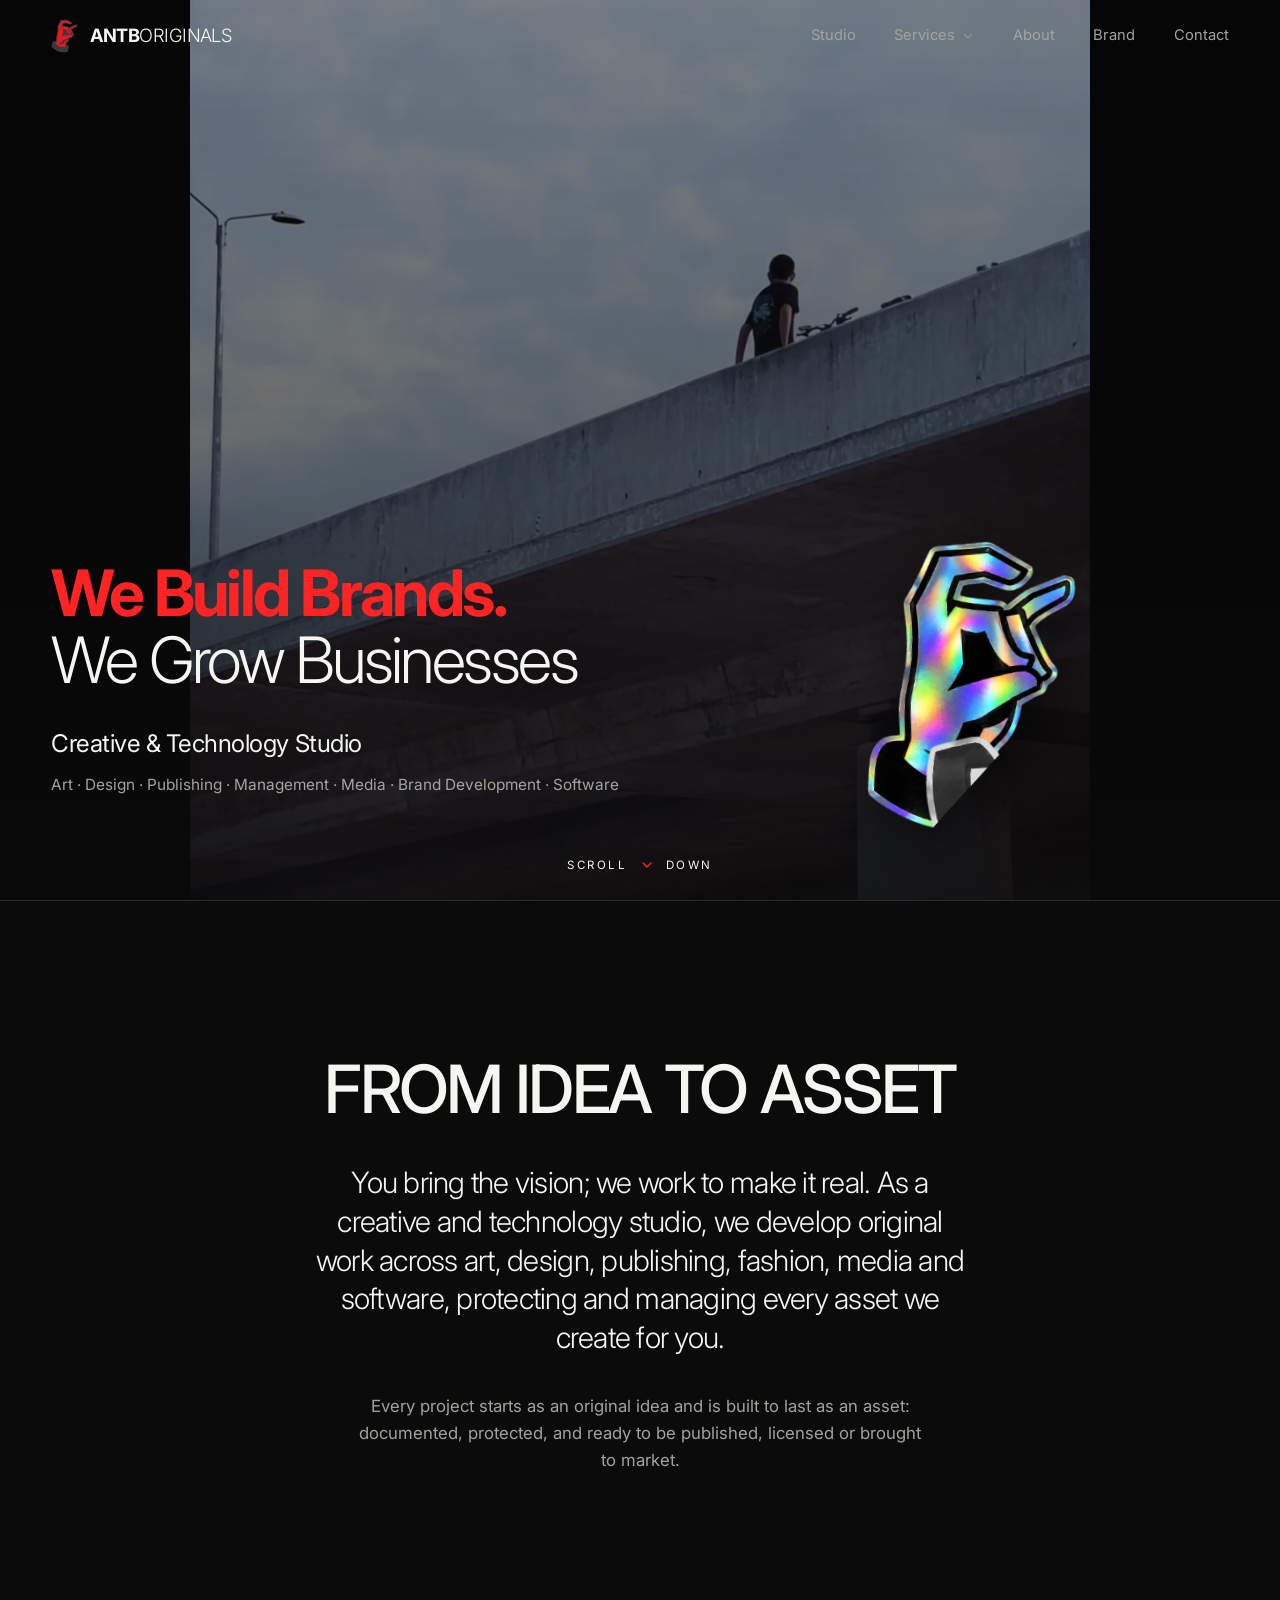
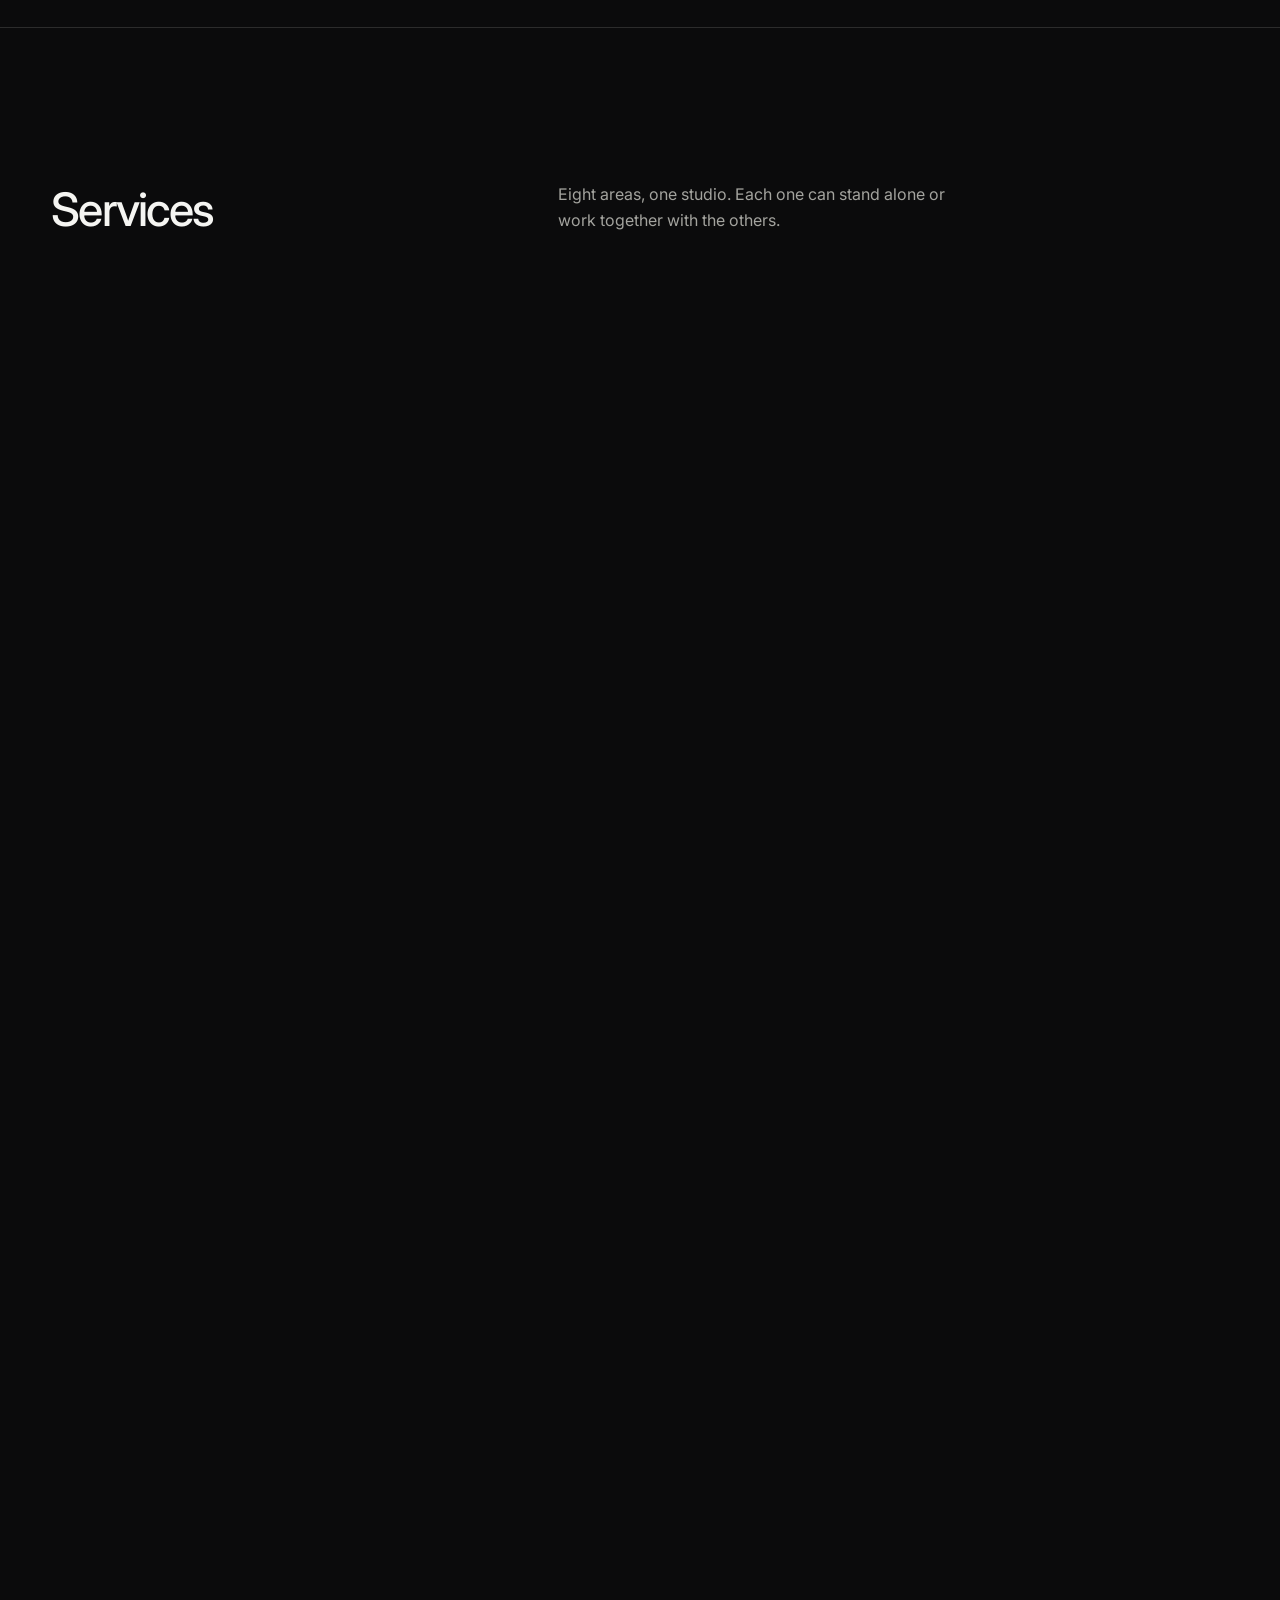
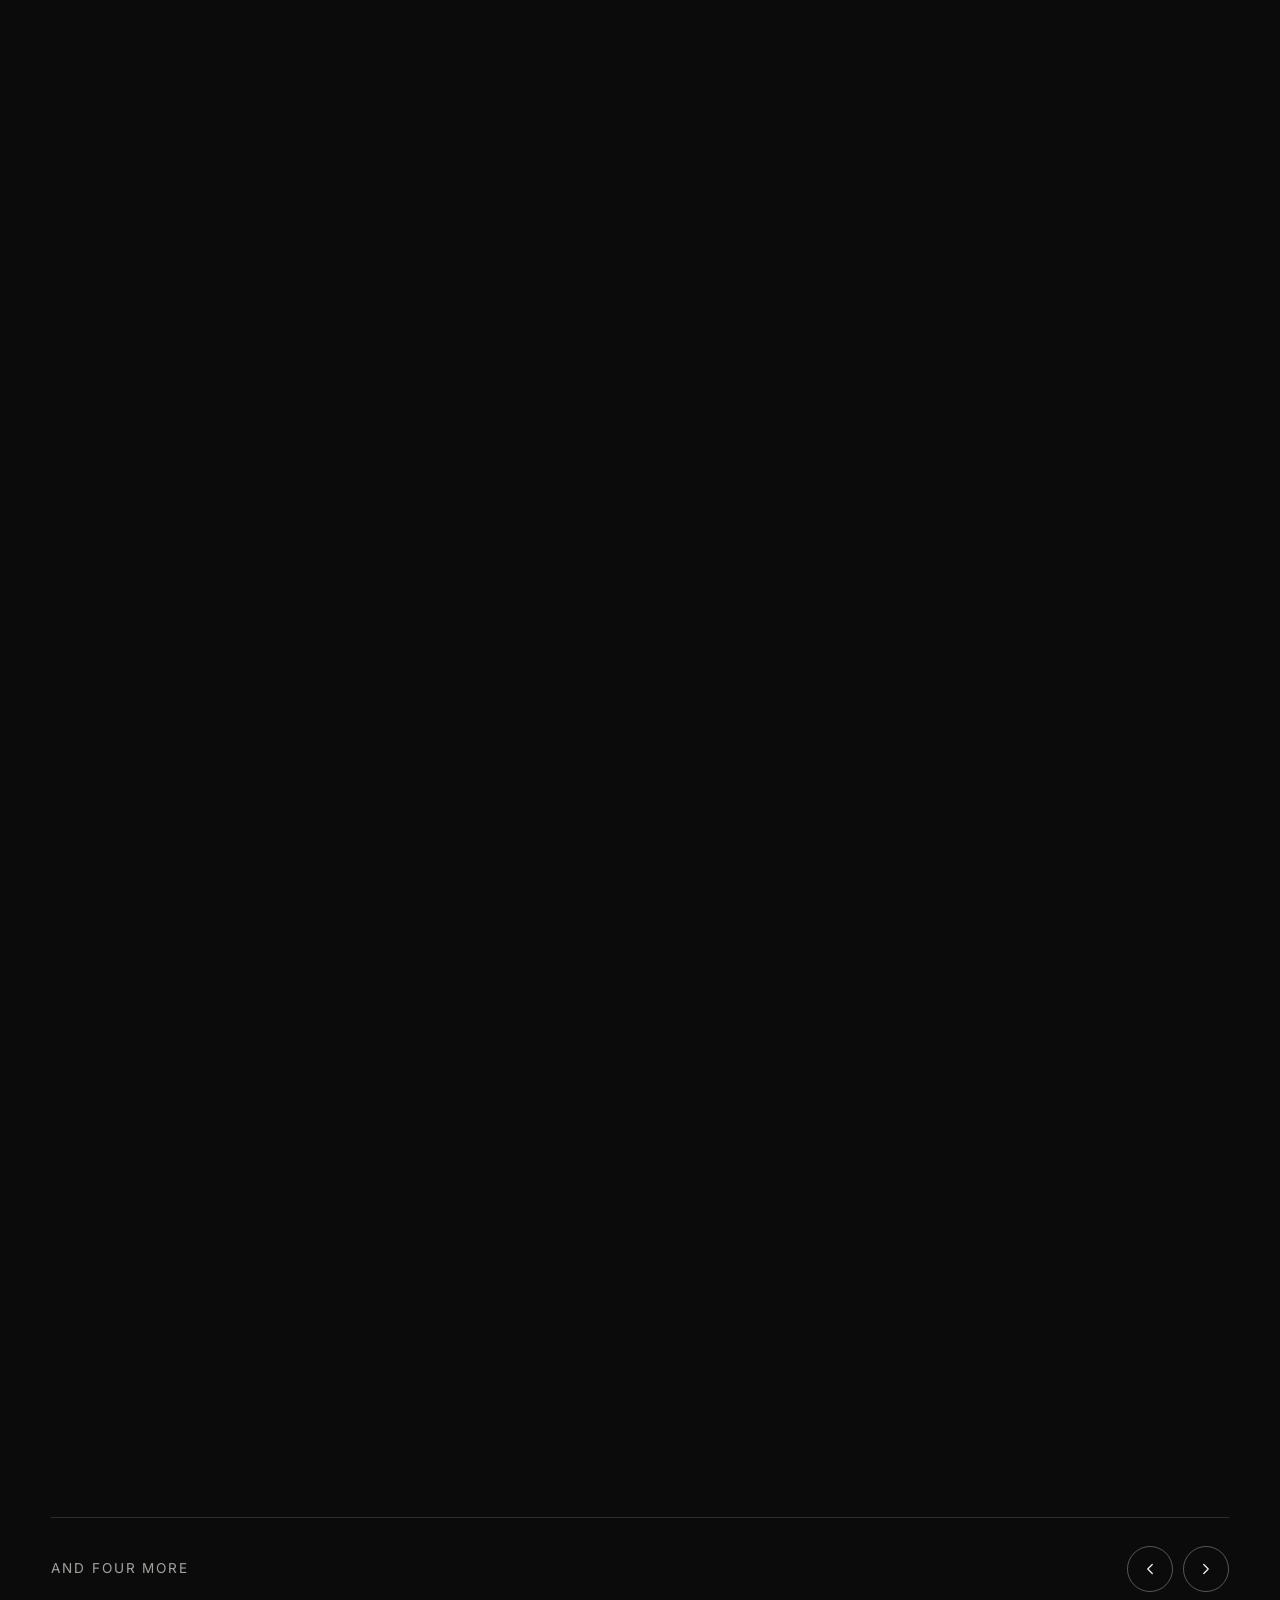
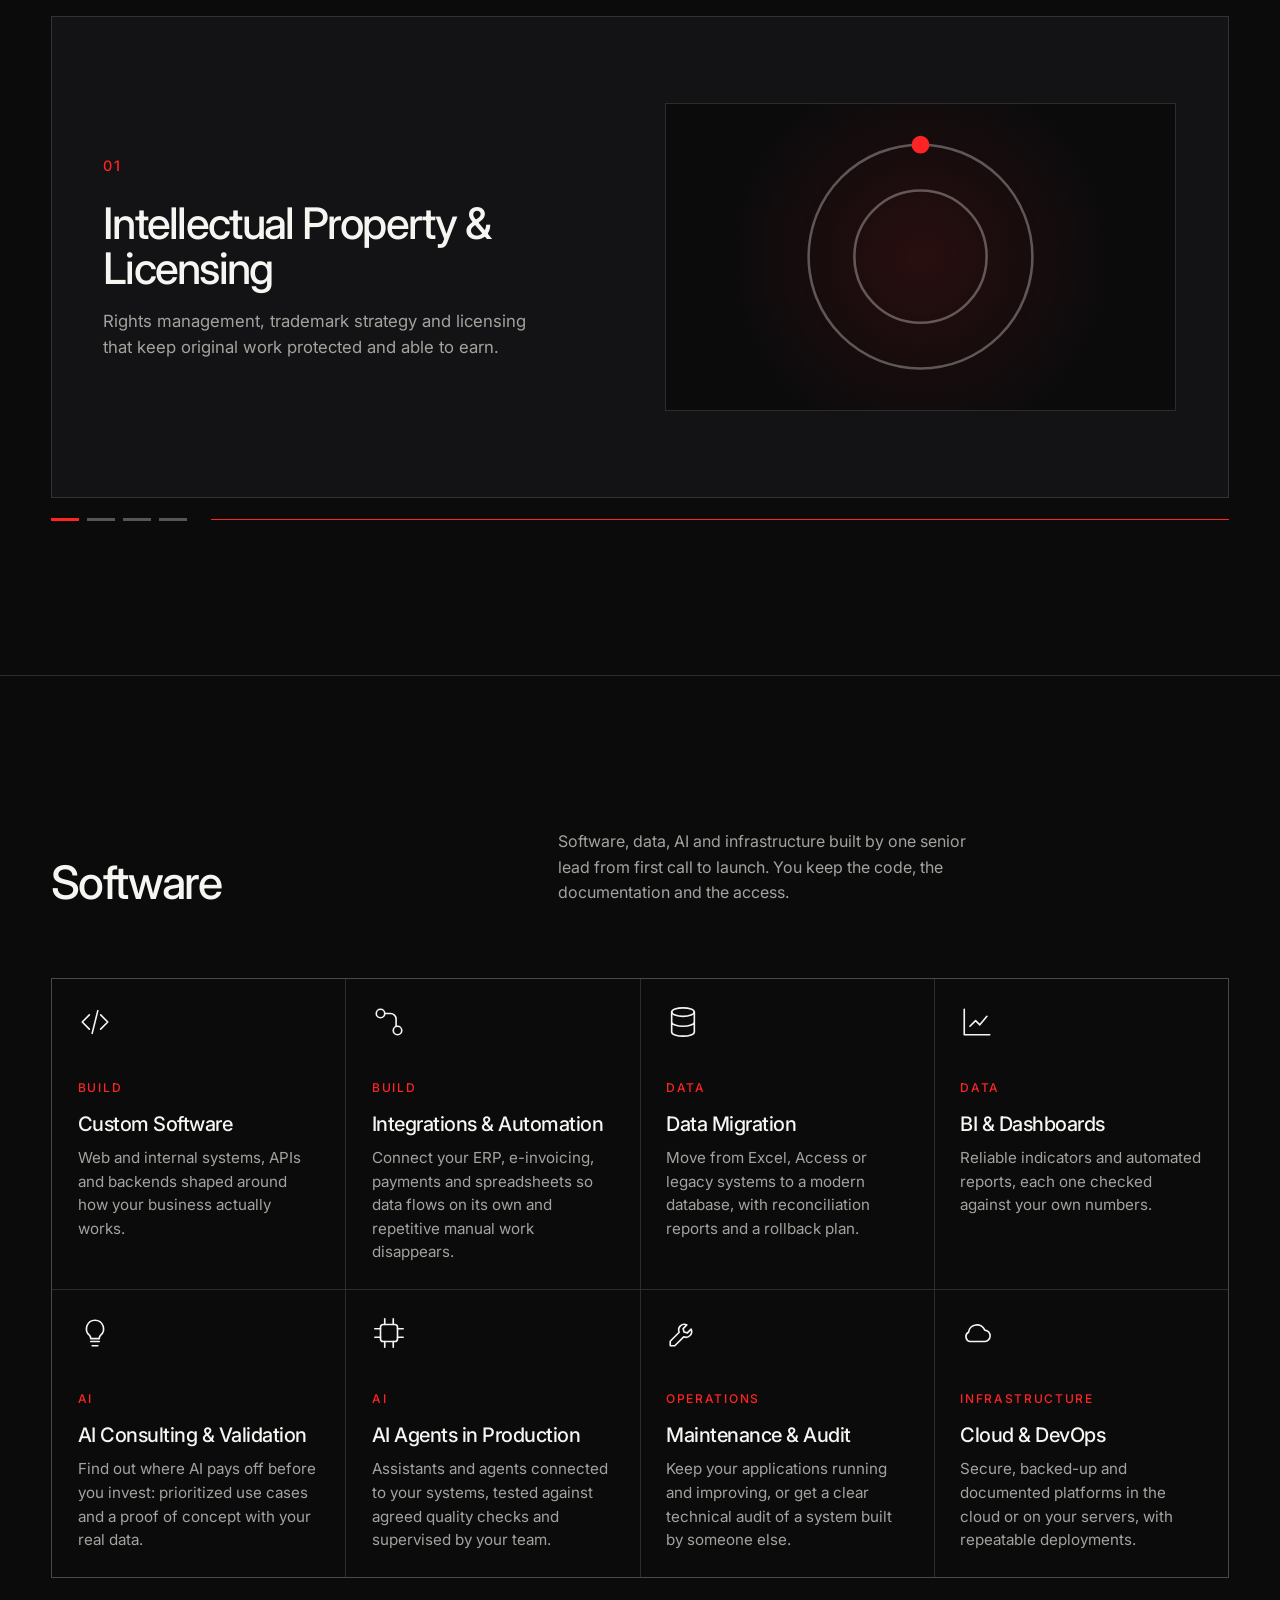
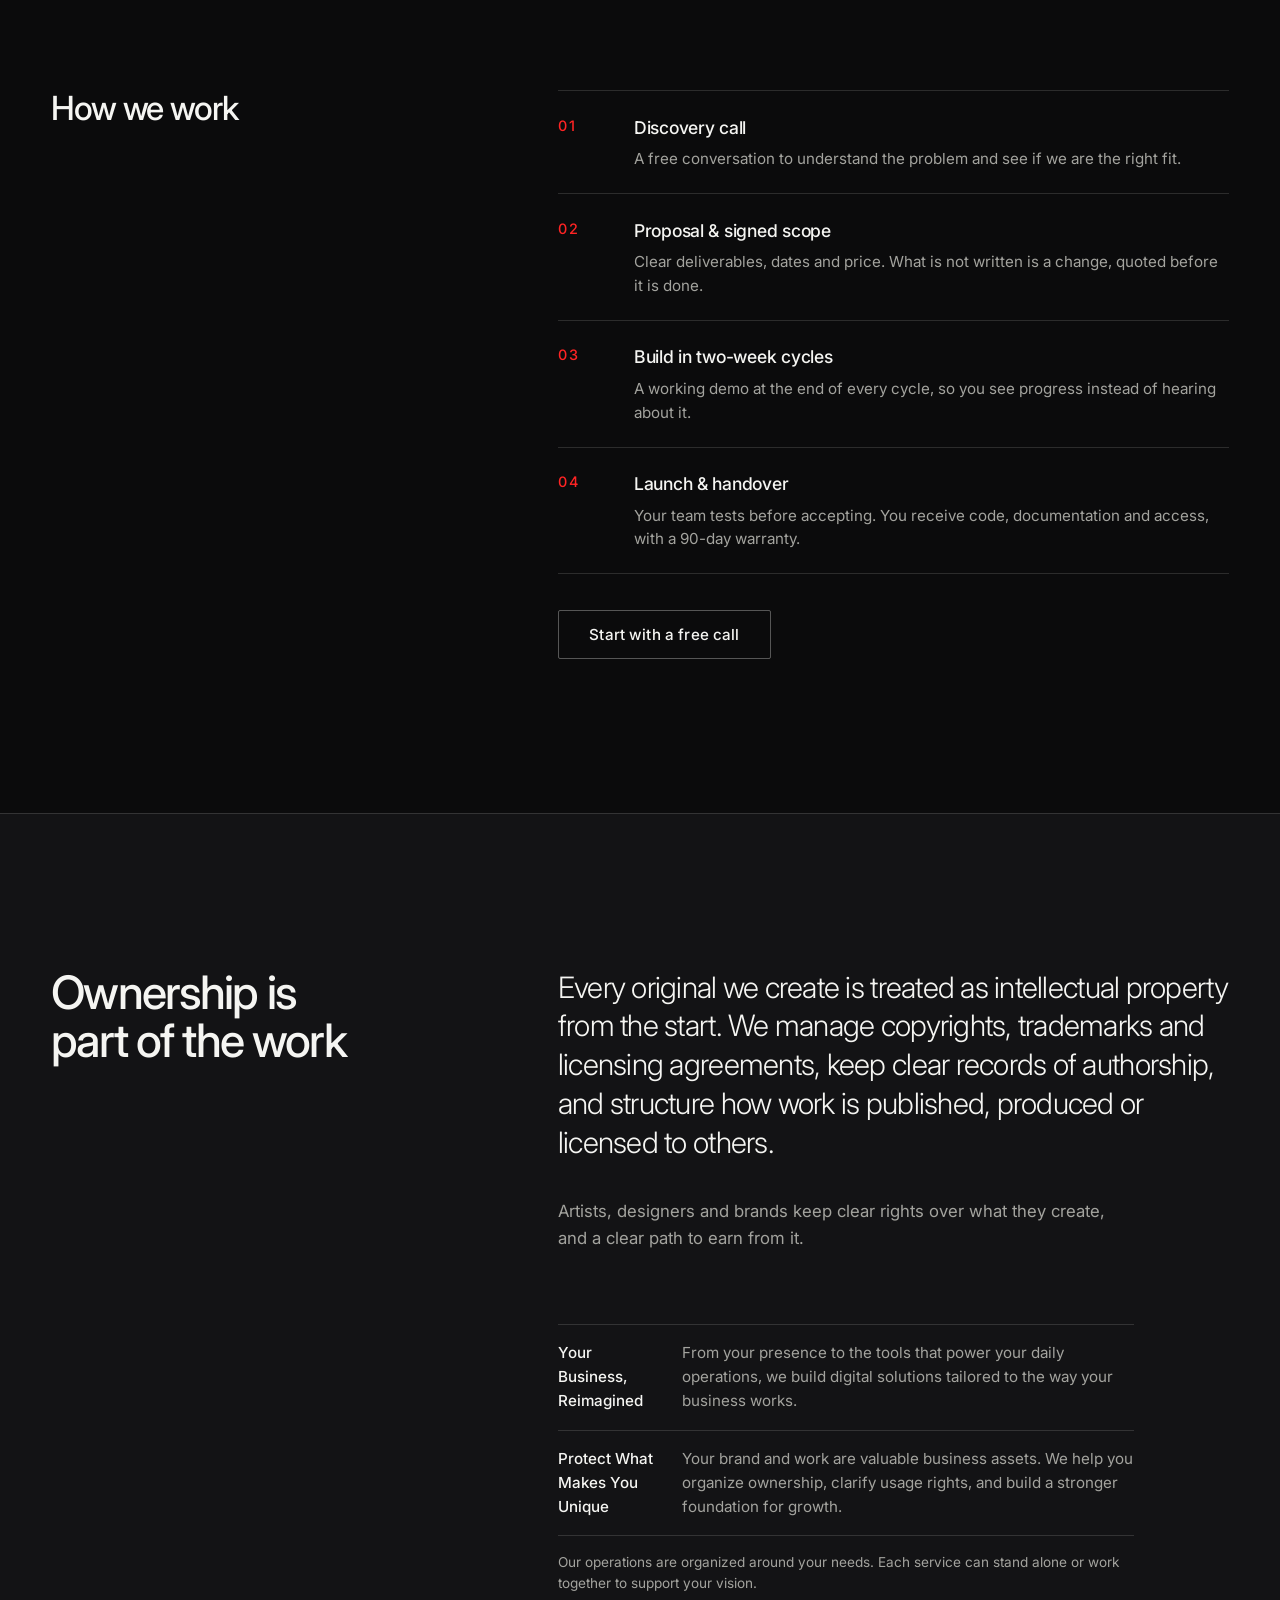
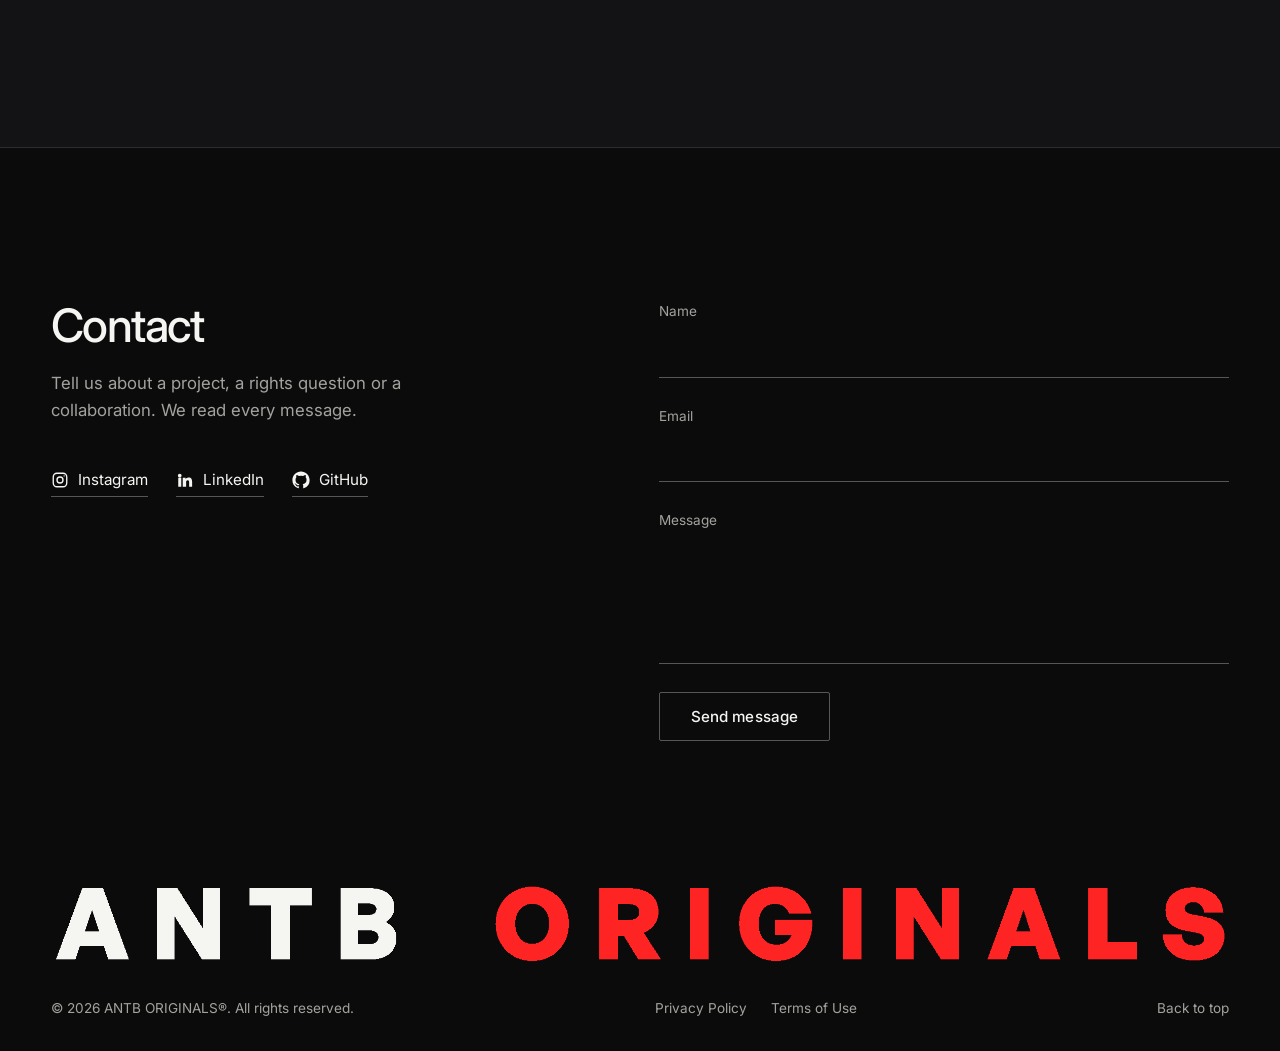
==== commit 6101a615: "Present the studio as Creative & Technology Software is now a core offer, so the tagline, meta descr" ====
--- a/antboriginals/index.html
+++ b/antboriginals/index.html
@@ -3,8 +3,8 @@
 <head>
   <meta charset="utf-8">
   <meta name="viewport" content="width=device-width, initial-scale=1, viewport-fit=cover">
-  <title>ANTB ORIGINALS — Creative &amp; Intellectual Property Studio</title>
-  <meta name="description" content="ANTB ORIGINALS® is a creative and intellectual property studio working across art, design, publishing, management, media and brand development.">
+  <title>ANTB ORIGINALS — Creative &amp; Technology Studio</title>
+  <meta name="description" content="ANTB ORIGINALS® is a creative and technology studio working across art, design, publishing, media, brand development and custom software.">
   <meta name="theme-color" content="#0b0b0c">
   <meta name="color-scheme" content="dark">
   <meta name="robots" content="index, follow">
@@ -15,16 +15,16 @@
   <meta property="og:url" content="https://antboriginals.com/">
   <meta property="og:site_name" content="ANTB ORIGINALS">
   <meta property="og:locale" content="en_US">
-  <meta property="og:title" content="ANTB ORIGINALS — Creative &amp; Intellectual Property Studio">
-  <meta property="og:description" content="Original work across art, design, publishing, management, media and brand development, with intellectual property managed from the start.">
+  <meta property="og:title" content="ANTB ORIGINALS — Creative &amp; Technology Studio">
+  <meta property="og:description" content="Original work across art, design, publishing, media, brand development and software, with intellectual property managed from the start.">
   <meta property="og:image" content="https://antboriginals.com/assets/og-image.jpg">
   <meta property="og:image:width" content="1200">
   <meta property="og:image:height" content="630">
   <meta property="og:image:alt" content="ANTB ORIGINALS®. Built beyond the expected.">
 
   <meta name="twitter:card" content="summary_large_image">
-  <meta name="twitter:title" content="ANTB ORIGINALS — Creative &amp; Intellectual Property Studio">
-  <meta name="twitter:description" content="Original work across art, design, publishing, management, media and brand development, with intellectual property managed from the start.">
+  <meta name="twitter:title" content="ANTB ORIGINALS — Creative &amp; Technology Studio">
+  <meta name="twitter:description" content="Original work across art, design, publishing, media, brand development and software, with intellectual property managed from the start.">
   <meta name="twitter:image" content="https://antboriginals.com/assets/og-image.jpg">
 
   <link rel="icon" type="image/png" href="assets/favicon.png">
@@ -45,7 +45,7 @@
     "alternateName": "ANTB ORIGINALS®",
     "url": "https://antboriginals.com/",
     "logo": "https://antboriginals.com/assets/favicon.png",
-    "description": "Creative and intellectual property studio working across art, design, publishing, management, media and brand development.",
+    "description": "Creative and technology studio working across art, design, publishing, media, brand development and custom software.",
     "email": "ltinoco@antboriginals.com",
     "sameAs": [
       "https://www.instagram.com/antboriginals/",
@@ -111,8 +111,8 @@
       <div class="container hero__grid">
         <div class="hero__copy">
           <h1 class="hero__title" id="heroTitle"><span class="hero__line"><span class="text-red">We Build Brands.</span></span><span class="hero__line">We Grow Businesses</span></h1>
-          <p class="hero__subtitle">Creative &amp; Intellectual Property Studio</p>
-          <p class="hero__areas">Art · Design · Publishing · Management · Media · Brand Development</p>
+          <p class="hero__subtitle">Creative &amp; Technology Studio</p>
+          <p class="hero__areas">Art · Design · Publishing · Management · Media · Brand Development · Software</p>
           
         </div>
         <div class="hero__mark" id="stickerSlot" aria-hidden="true"></div>
@@ -130,7 +130,7 @@
         <span class="loader-slot" id="loaderSlot" aria-hidden="true"></span>
         <div class="studio__text">
           <h2 class="section__title" id="studioTitle" data-reveal>FROM IDEA TO ASSET</h2>
-          <p class="lead" data-reveal>You bring the vision; we work to make it real. As a creative and intellectual property studio, we develop original work across art, design, publishing, fashion, and media protecting and managing every asset we create for you.</p>
+          <p class="lead" data-reveal>You bring the vision; we work to make it real. As a creative and technology studio, we develop original work across art, design, publishing, fashion, media and software, protecting and managing every asset we create for you.</p>
           <p class="text-muted" data-reveal>Every project starts as an original idea and is built to last as an asset: documented, protected, and ready to be published, licensed or brought to market.</p>
         </div>
         <div class="loader-slot loader-slot--clone" aria-hidden="true"><div class="v3-cube-loader"><span class="v3-cube" style="--i:0"></span><span class="v3-cube" style="--i:1"></span><span class="v3-cube" style="--i:2"></span><span class="v3-cube" style="--i:3"></span><span class="v3-cube" style="--i:4"></span><span class="v3-cube" style="--i:5"></span><span class="v3-cube" style="--i:6"></span><span class="v3-cube" style="--i:7"></span><span class="v3-cube" style="--i:8"></span><span class="v3-cube" style="--i:9"></span><span class="v3-cube" style="--i:10"></span></div></div>
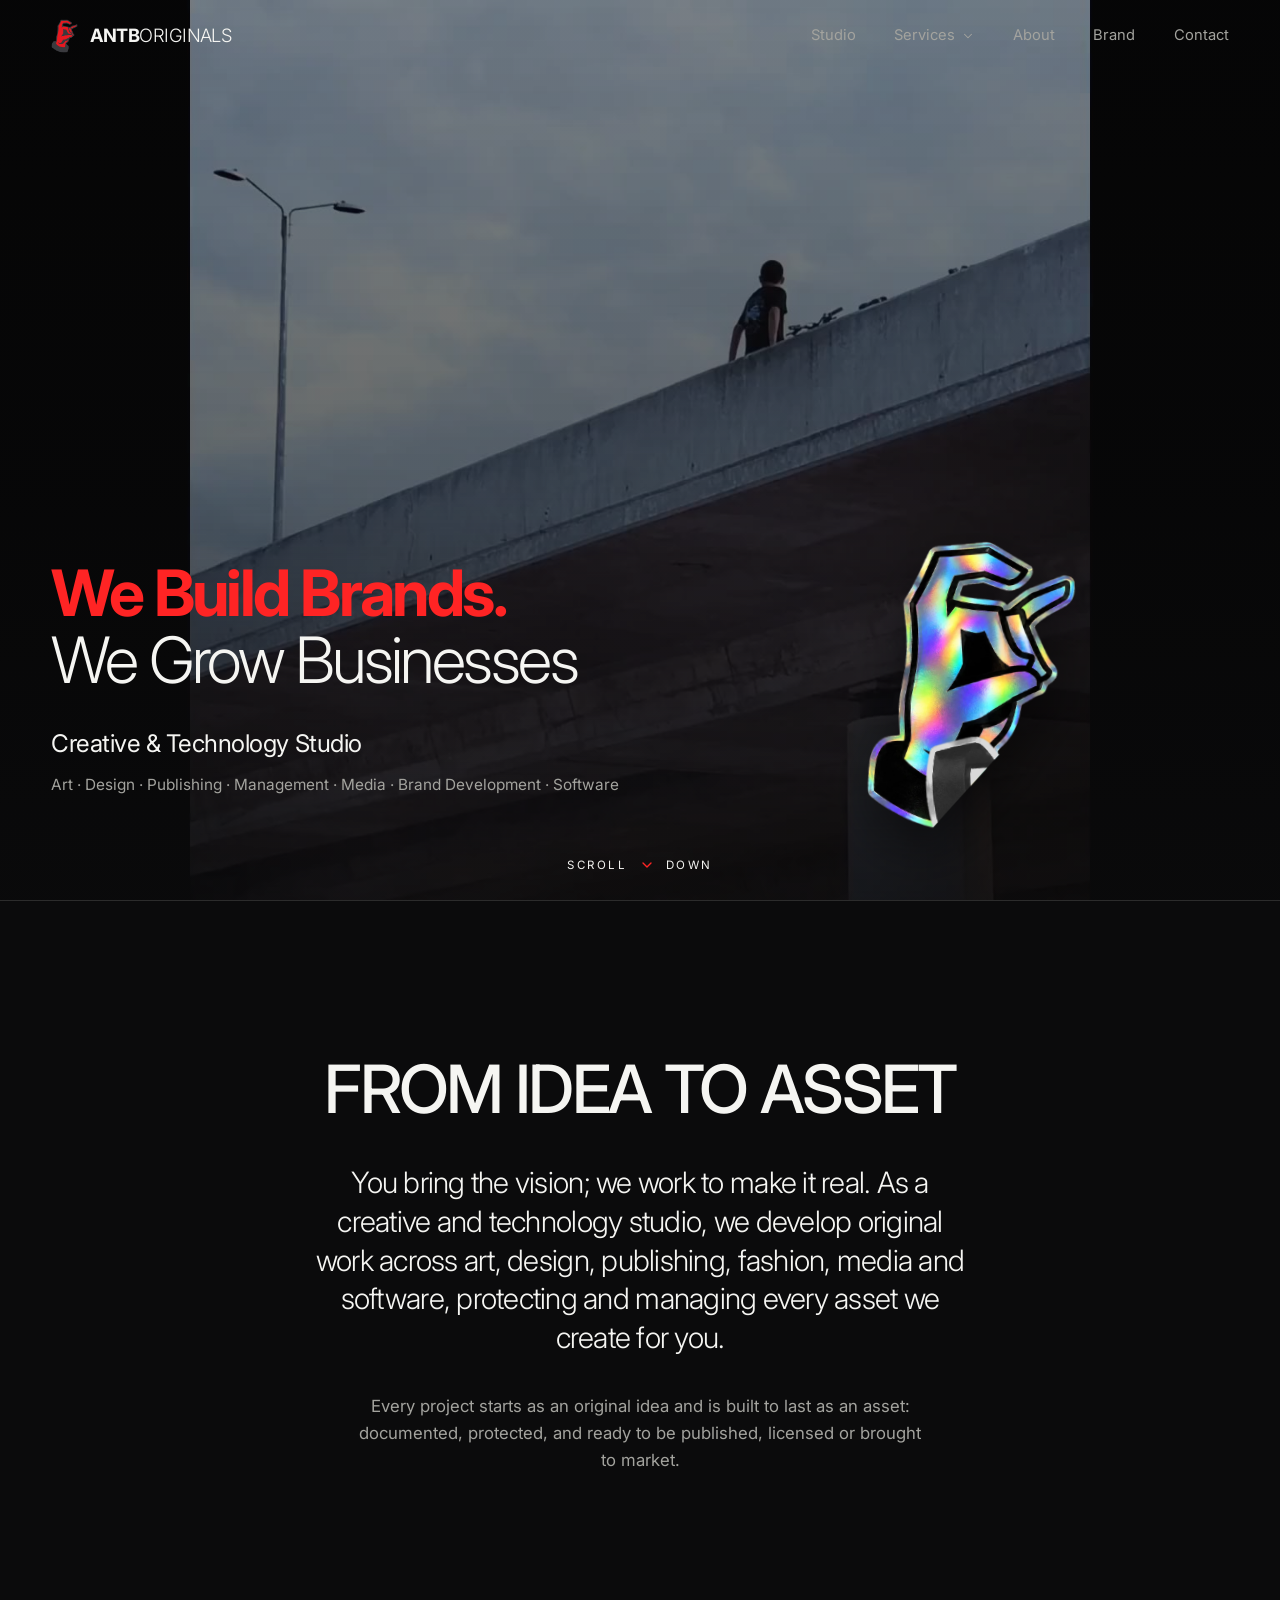
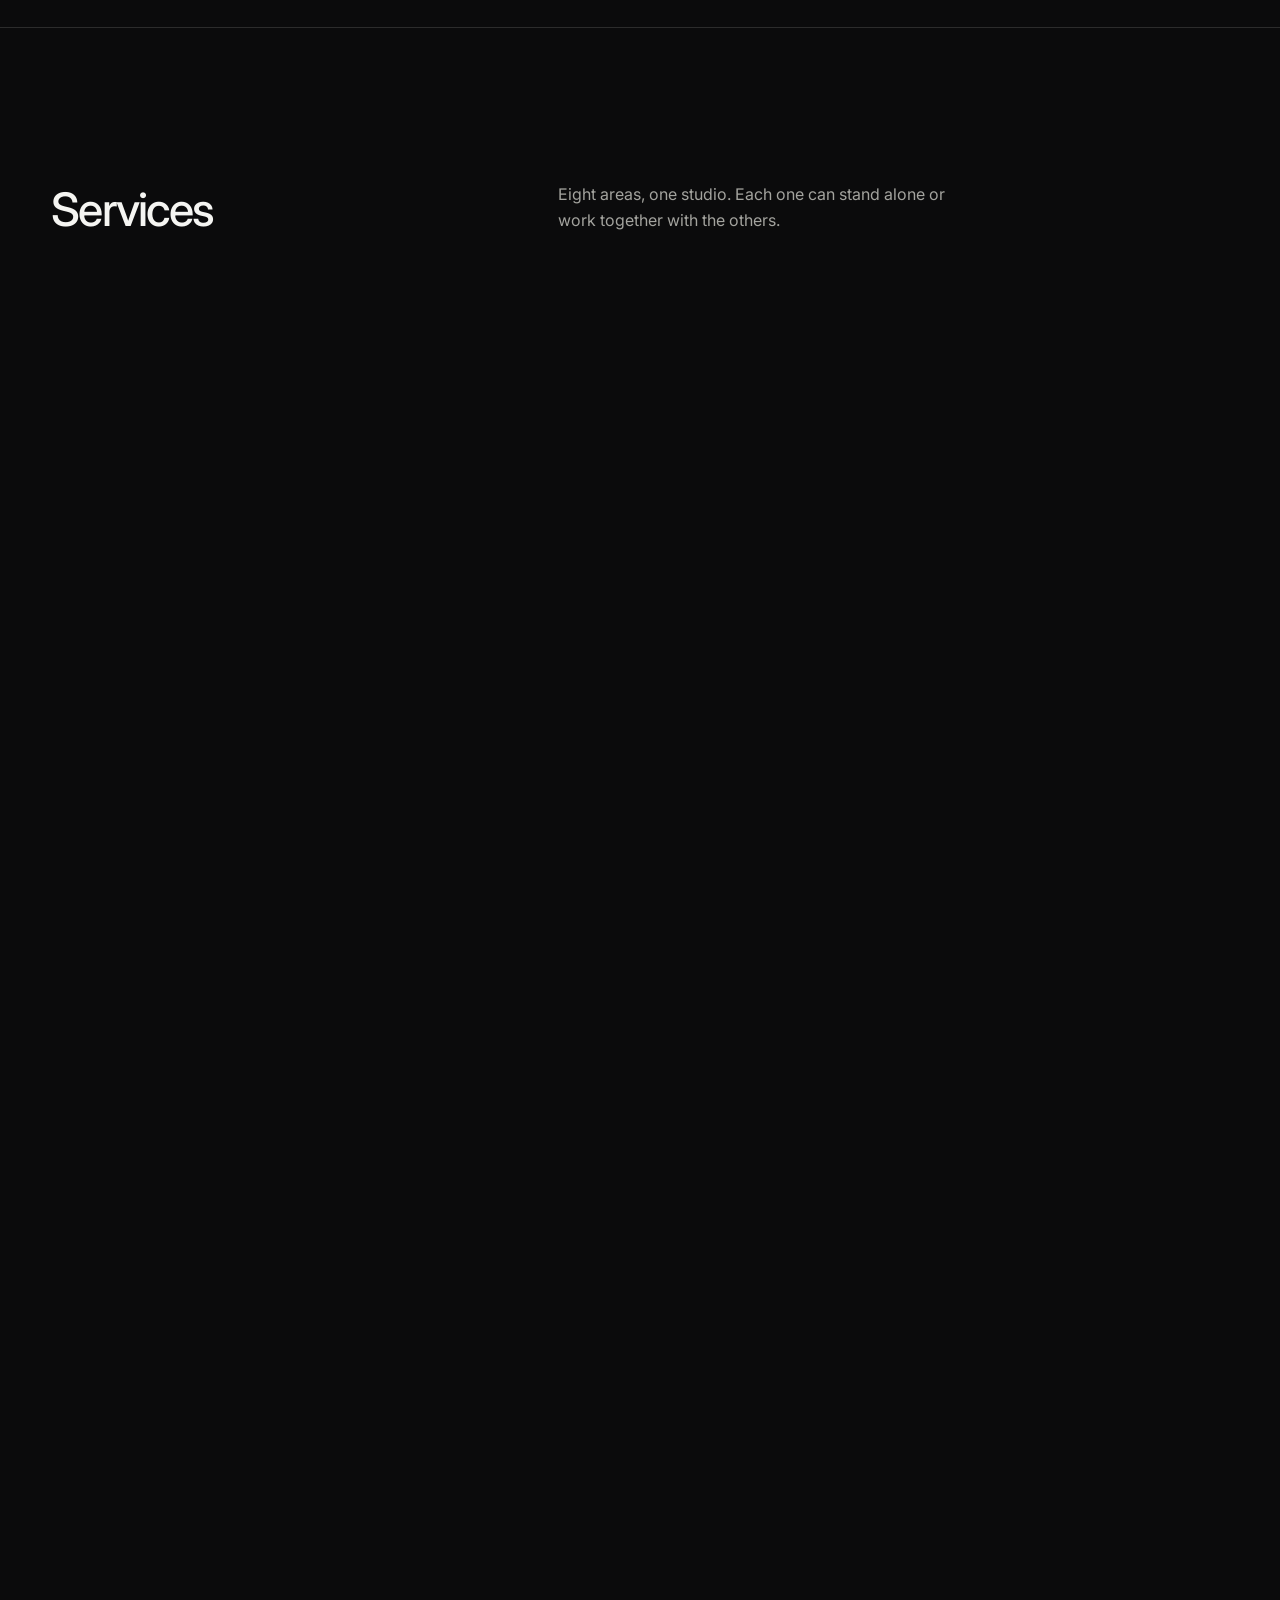
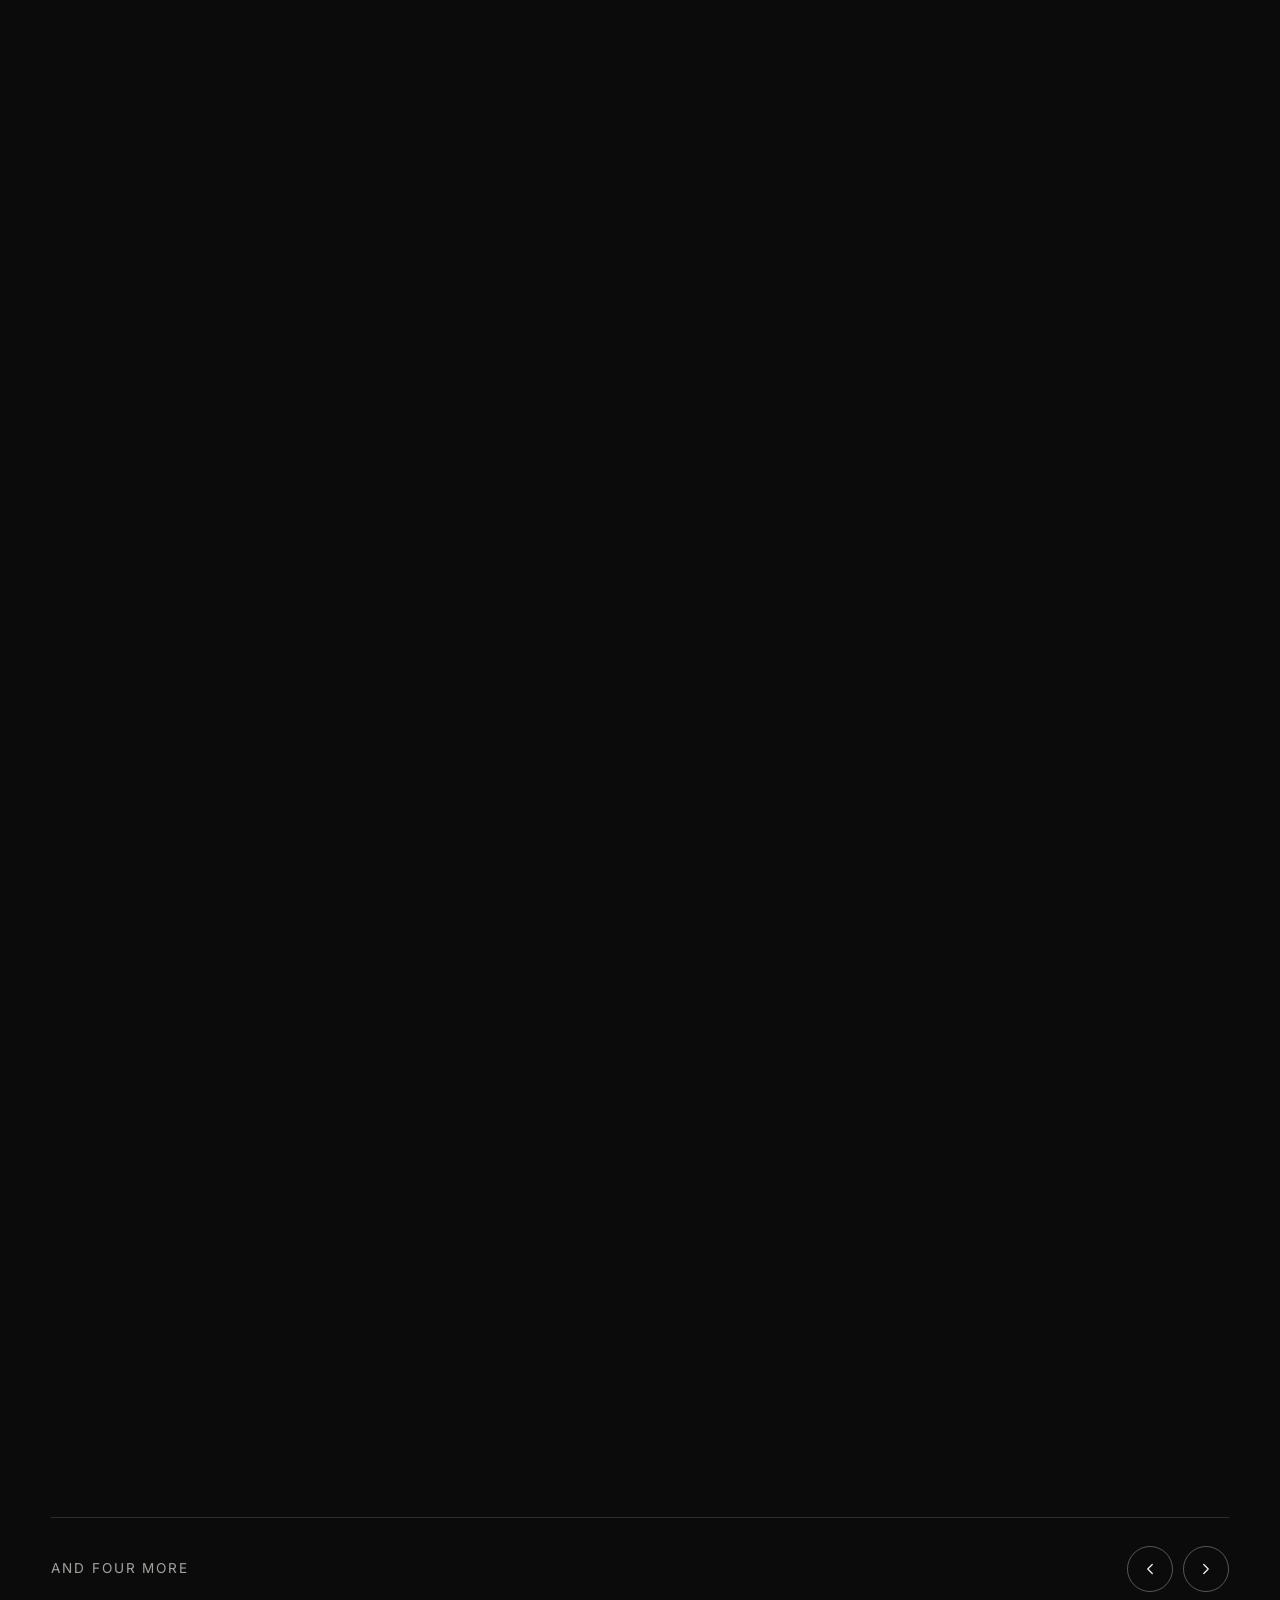
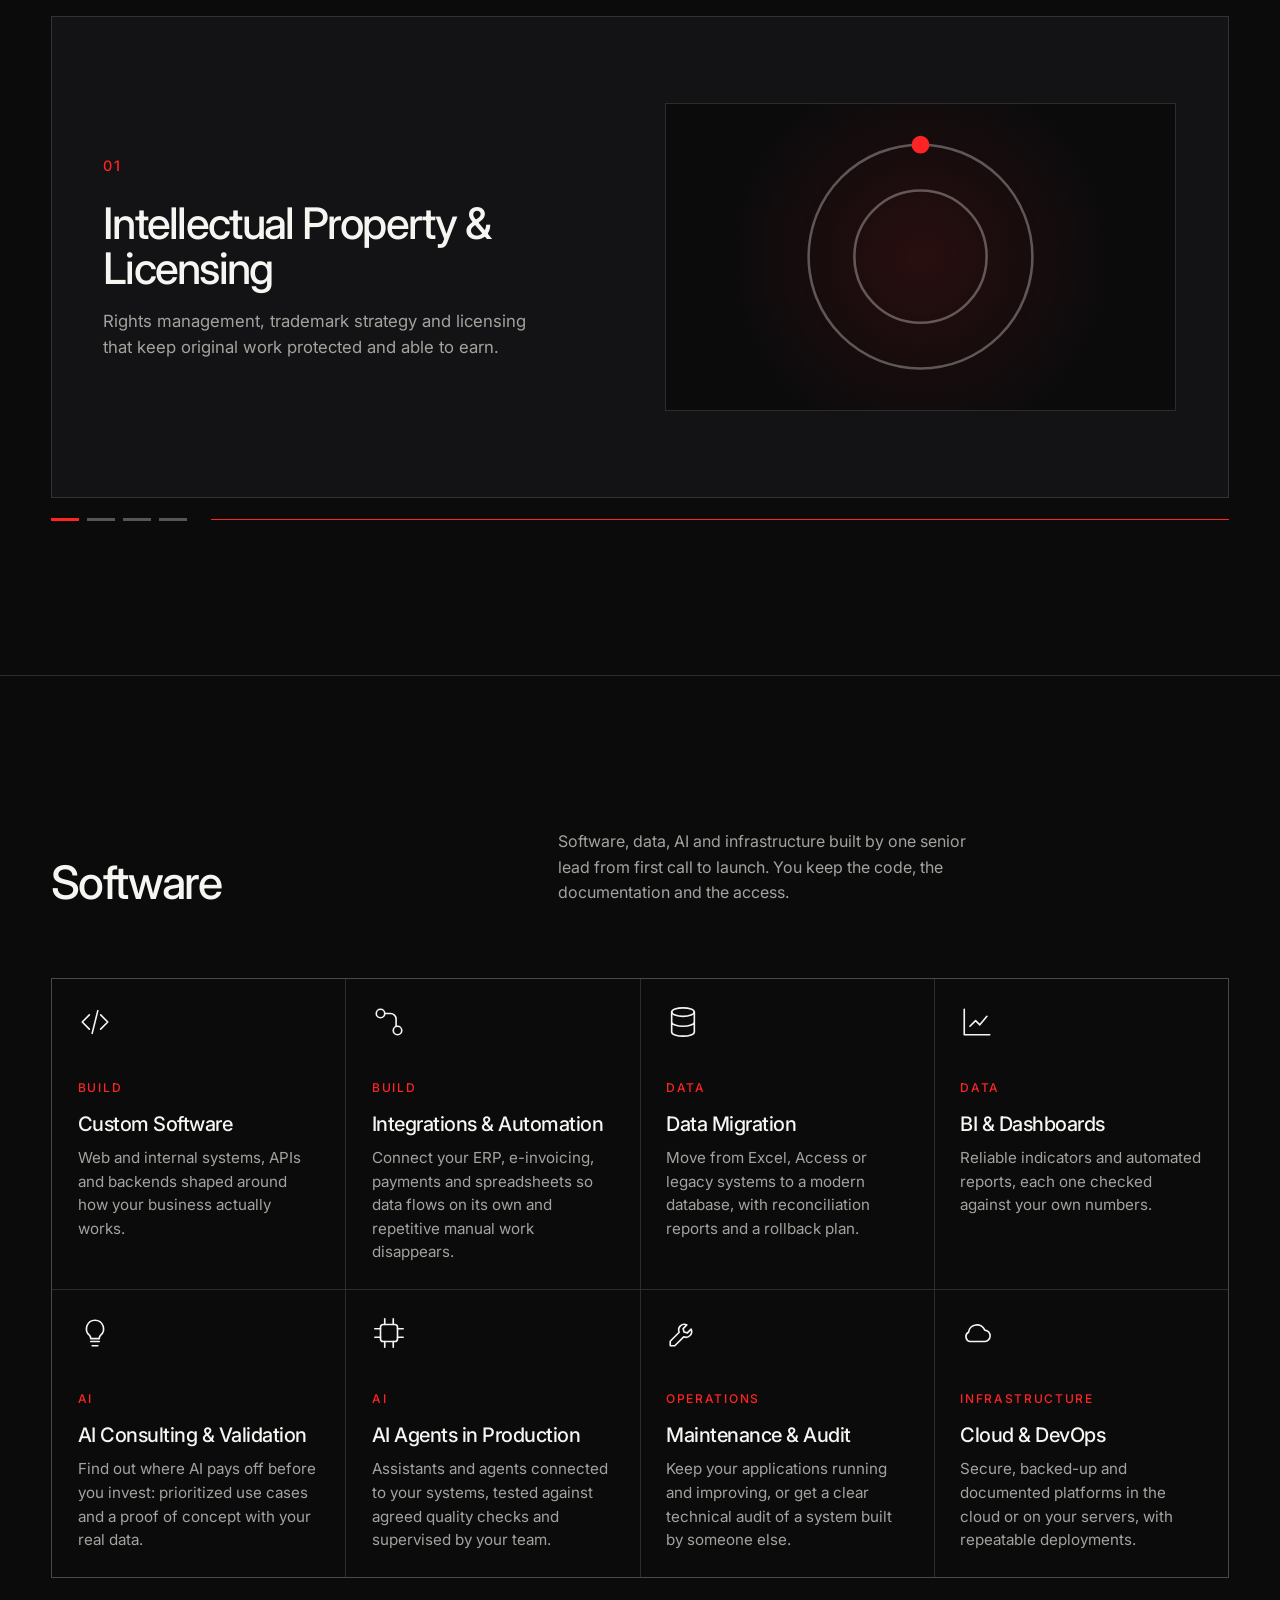
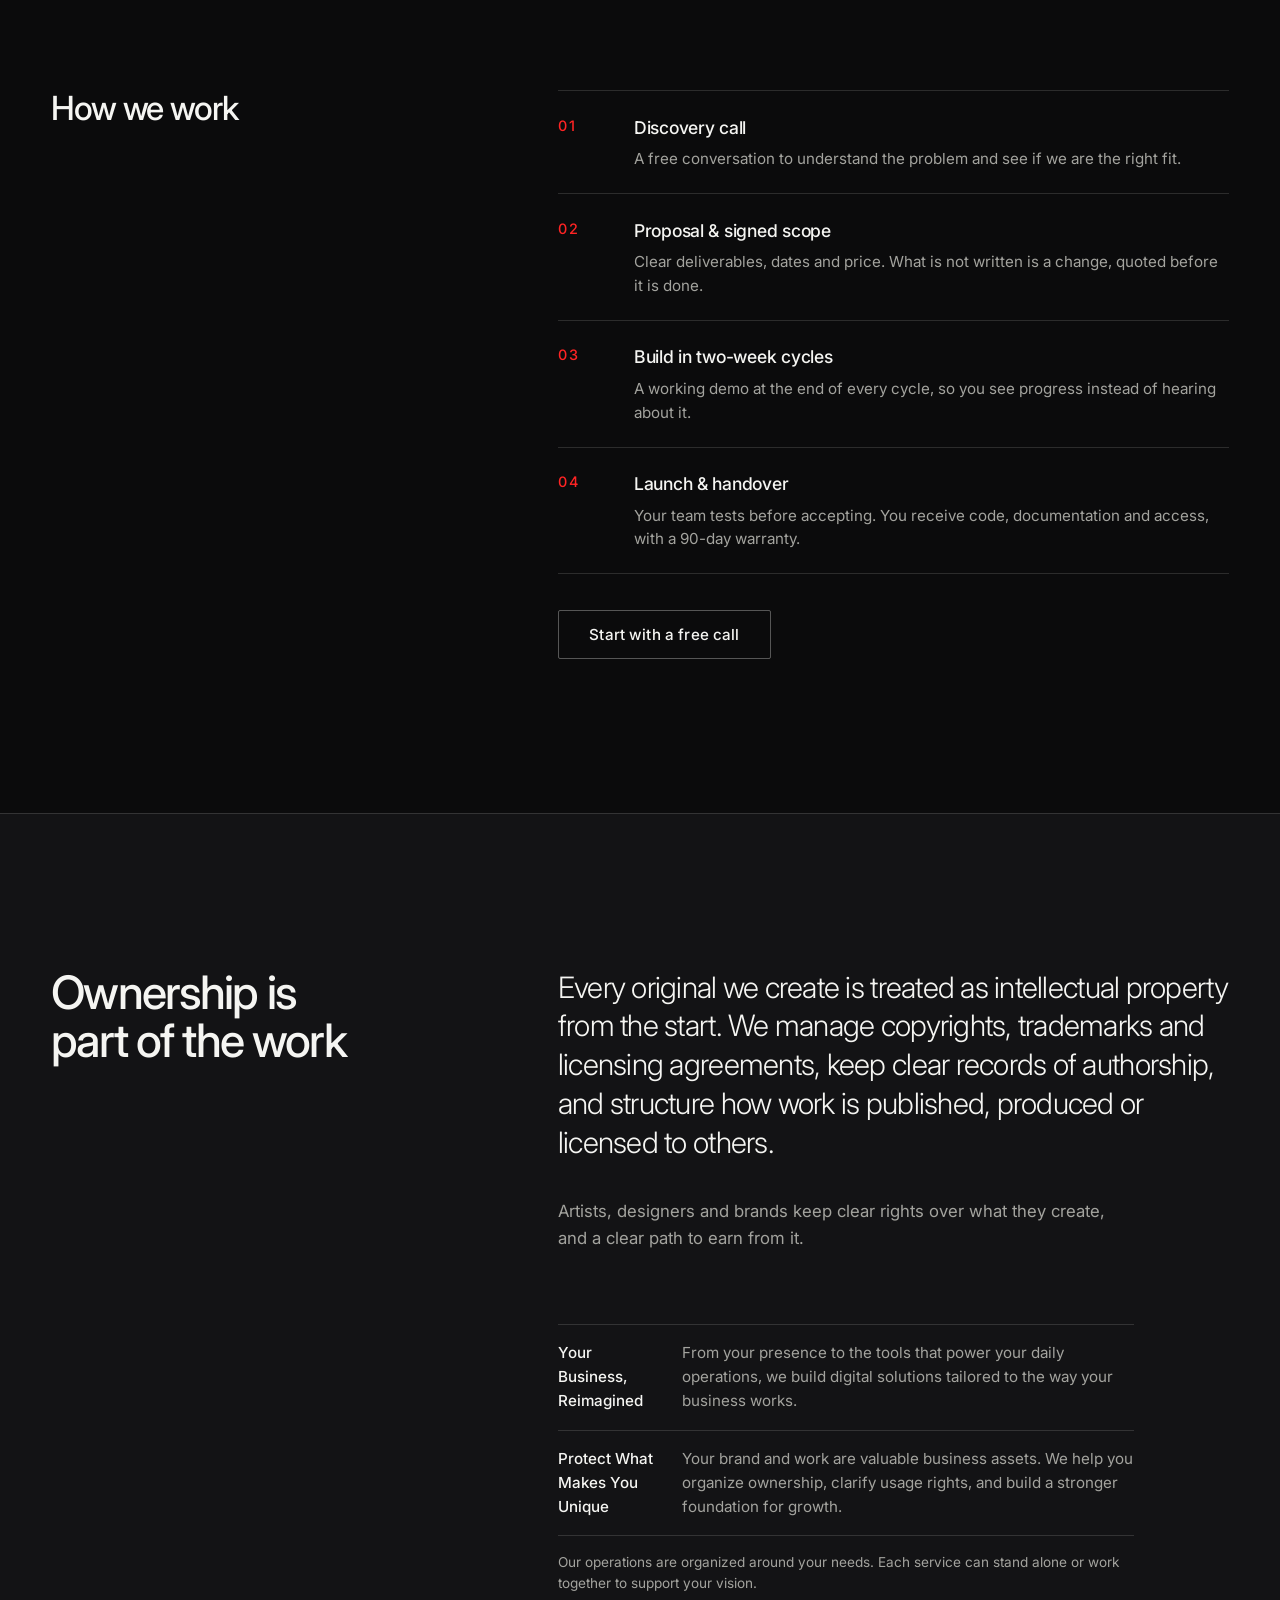
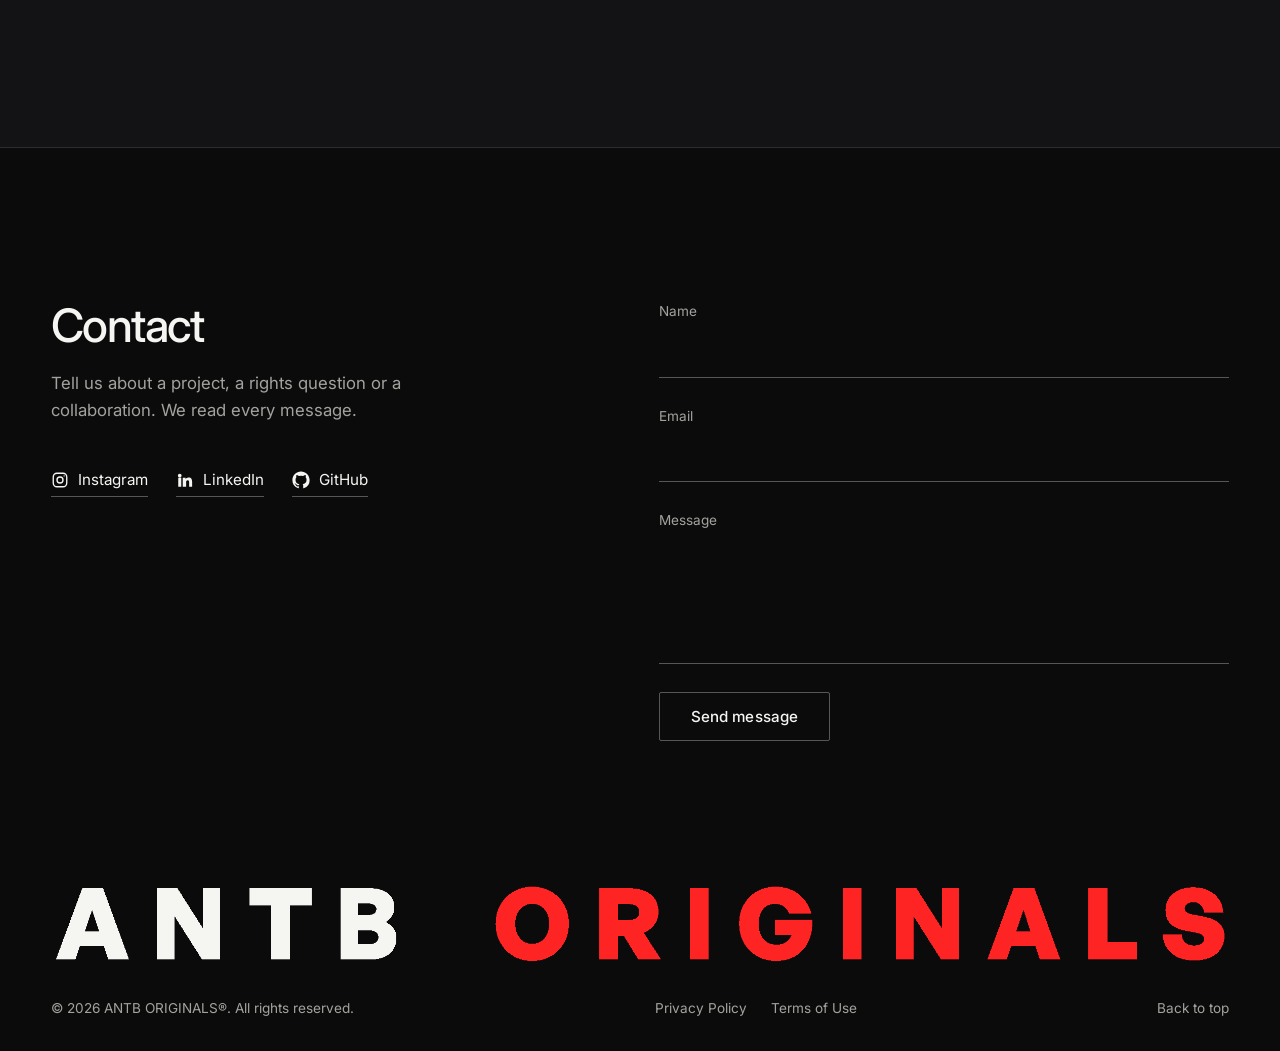
==== commit bce790ea: "Split site script into ES modules main.js was a single 460-line IIFE mixing navigation, the sticker," ====
--- a/antboriginals/index.html
+++ b/antboriginals/index.html
@@ -35,7 +35,7 @@
   <link href="https://fonts.googleapis.com/css2?family=Inter:wght@300;400;500;600;700&display=swap" rel="stylesheet">
   <link rel="stylesheet" href="css/style.css?v=2">
 
-  <script>document.documentElement.classList.add('js');</script>
+  <script>if ('noModule' in HTMLScriptElement.prototype) document.documentElement.classList.add('js');</script>
 
   <script type="application/ld+json">
   {
@@ -379,6 +379,6 @@
     </div>
   </footer>
 
-  <script src="js/main.js?v=2"></script>
+  <script type="module" src="js/main.js?v=3"></script>
 </body>
 </html>
--- a/antboriginals/css/style.css
+++ b/antboriginals/css/style.css
@@ -1018,11 +1018,23 @@
    SERVICES: pinned stage of video tiles (desktop) + slider
    ========================================================== */
 .svc-stage { position: relative; height: 300vh; }
-.svc-sticky { position: sticky; top: 0; height: 100vh; overflow: hidden; }
+.svc-sticky { position: sticky; top: 0; height: 100vh; height: 100svh; overflow: hidden; }
 .svc-labels { position: absolute; z-index: 20; left: 0; top: calc(var(--nav-h) + 1rem); width: 45%; height: 5rem; pointer-events: none; }
 .svc-label { position: absolute; left: 0; top: 0; opacity: 0; max-width: 9em; font-size: clamp(1.6rem, 3.2vw, 3rem); font-weight: 600; line-height: 1; letter-spacing: -0.04em; text-transform: uppercase; }
 .svc-tiles { list-style: none; margin: 0; padding: 0; }
-.svc-tile { position: absolute; left: 50%; top: 46%; width: min(58vw, 108vh); opacity: 0; visibility: hidden; will-change: transform, opacity; }
+.svc-tile {
+  --stage-free: calc(100vh - var(--nav-h));
+  position: absolute;
+  left: 50%;
+  top: calc(var(--nav-h) + (100% - var(--nav-h)) * 0.42);
+  width: min(58vw, calc((var(--stage-free) - 8rem) * 16 / 9 * 0.9));
+  opacity: 0;
+  visibility: hidden;
+  will-change: transform, opacity;
+}
+@supports (height: 100svh) {
+  .svc-tile { --stage-free: calc(100svh - var(--nav-h)); }
+}
 .svc-tile__media { position: relative; aspect-ratio: 16 / 9; overflow: hidden; border-radius: 4px; background: #000; box-shadow: 0 30px 80px rgba(0, 0, 0, 0.55); }
 .svc-video { display: block; width: 100%; height: 100%; object-fit: cover; }
 /* the tile starts as the loader's cube gradient and clears to reveal the video */
@@ -1030,7 +1042,7 @@
 .svc-tile__cap { position: absolute; top: calc(100% + 1rem); left: 0; right: 0; text-align: center; }
 .svc-tile__cap strong { display: block; font-size: 0.78rem; font-weight: 600; letter-spacing: 0.16em; text-transform: uppercase; }
 .svc-tile__cap span { display: block; max-width: 34em; margin: 0.4rem auto 0; color: var(--muted); font-size: 0.9rem; line-height: 1.5; }
-@media (max-width: 860px), (prefers-reduced-motion: reduce) {
+@media (max-width: 860px), (max-height: 440px), (prefers-reduced-motion: reduce) {
   .svc-stage { height: auto; }
   .svc-sticky { position: static; height: auto; overflow: visible; }
   .svc-labels { display: none; }
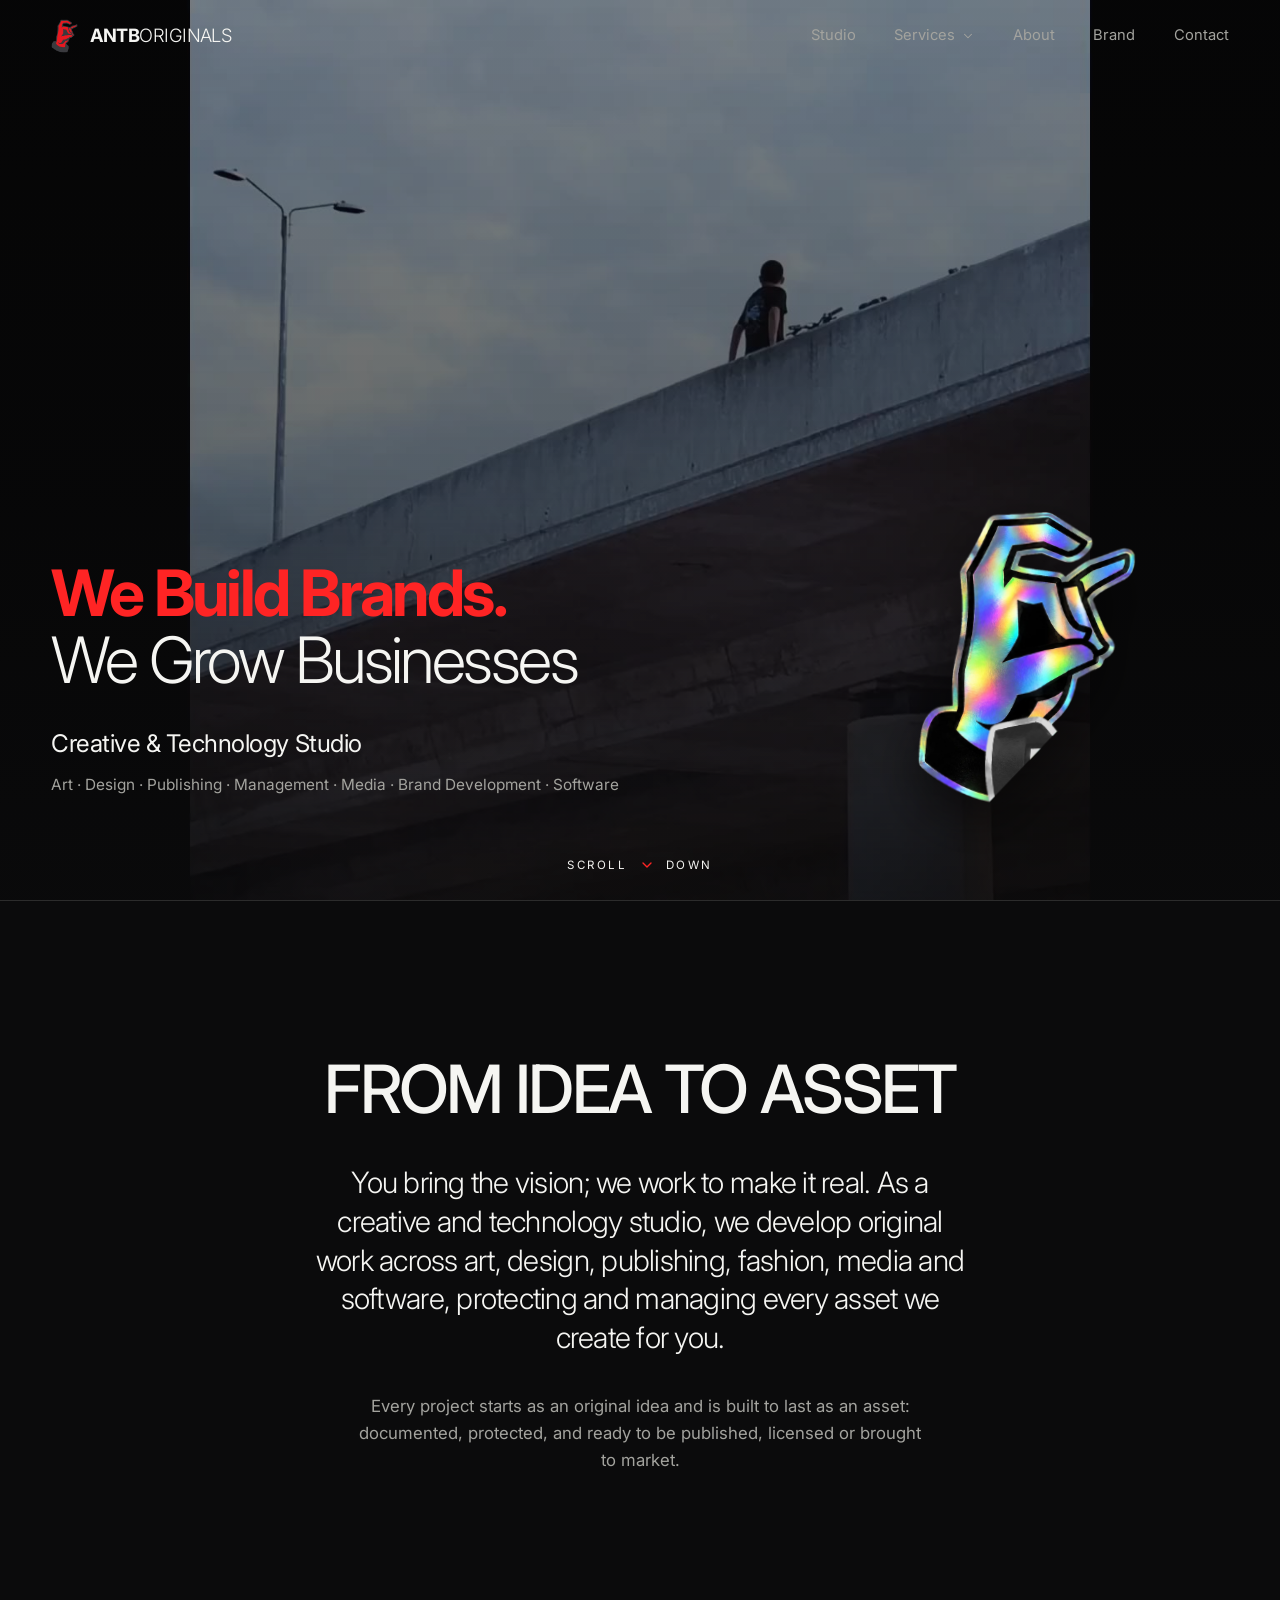
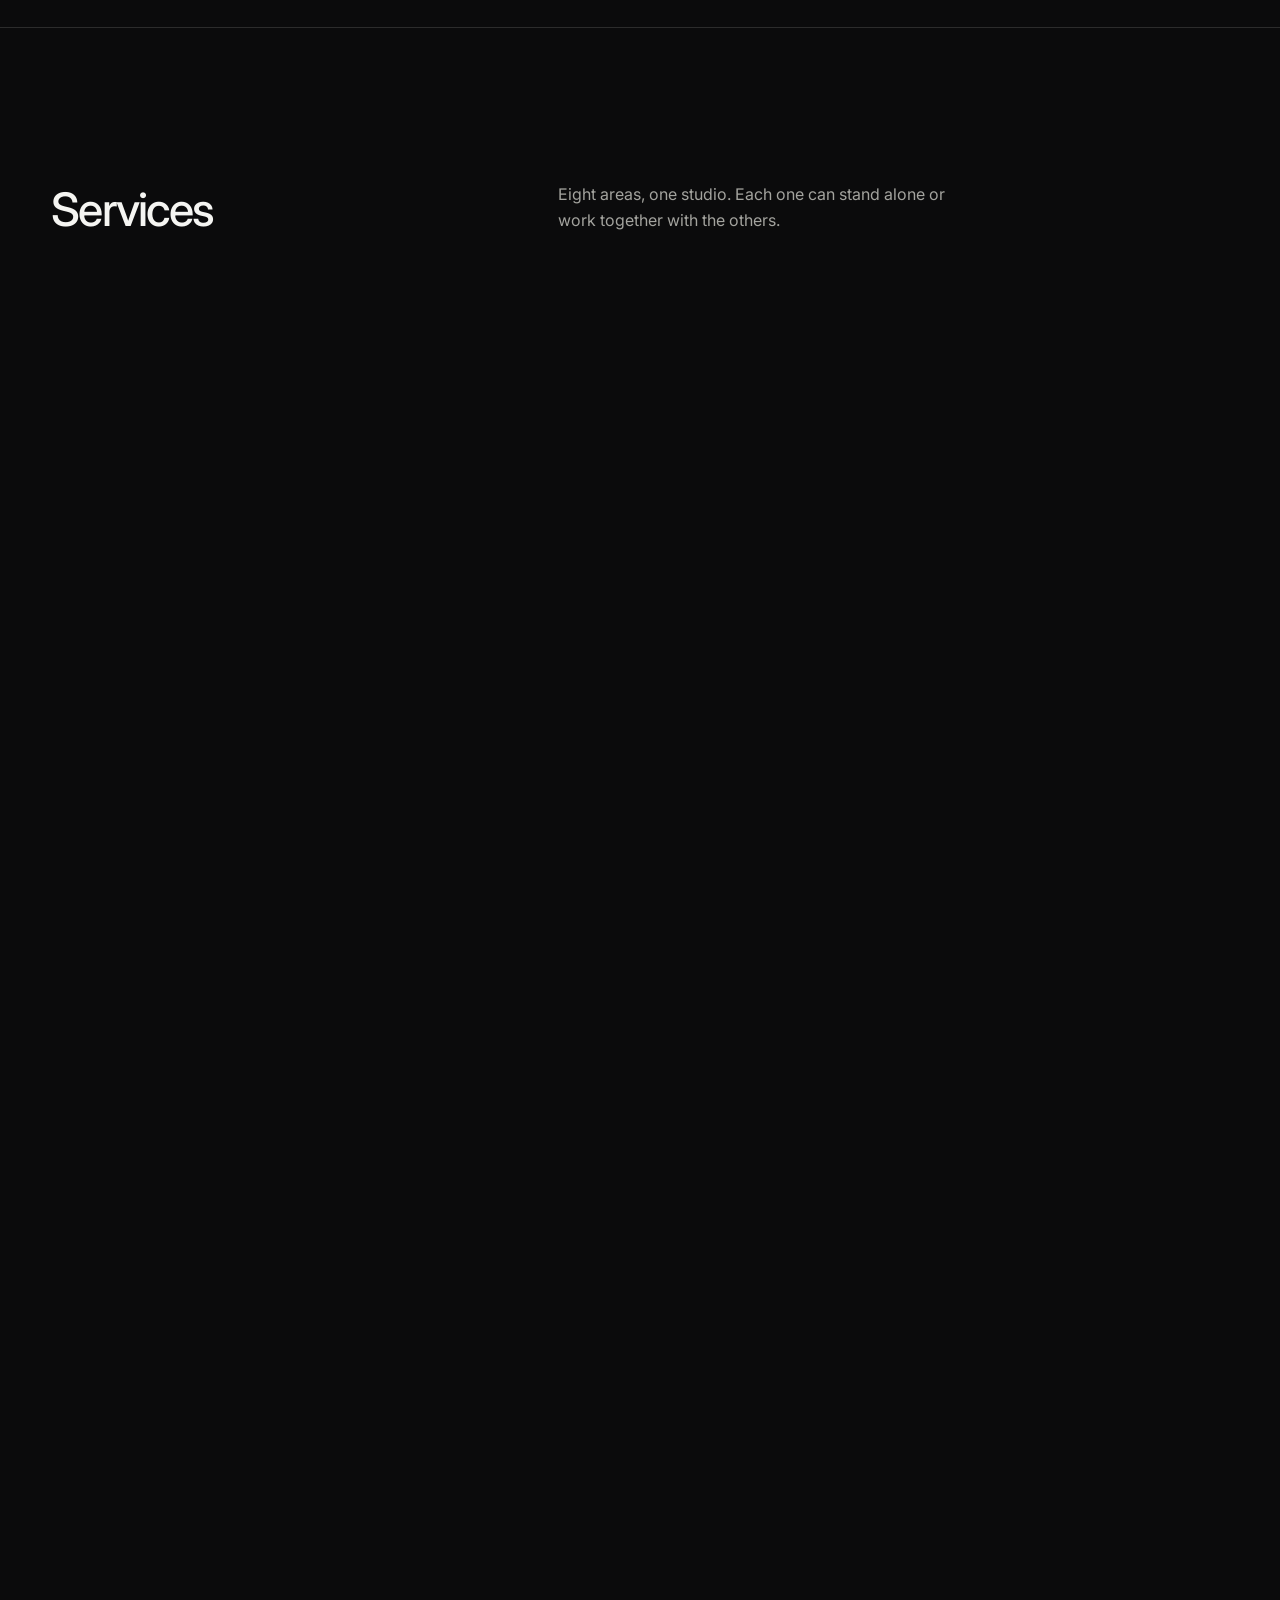
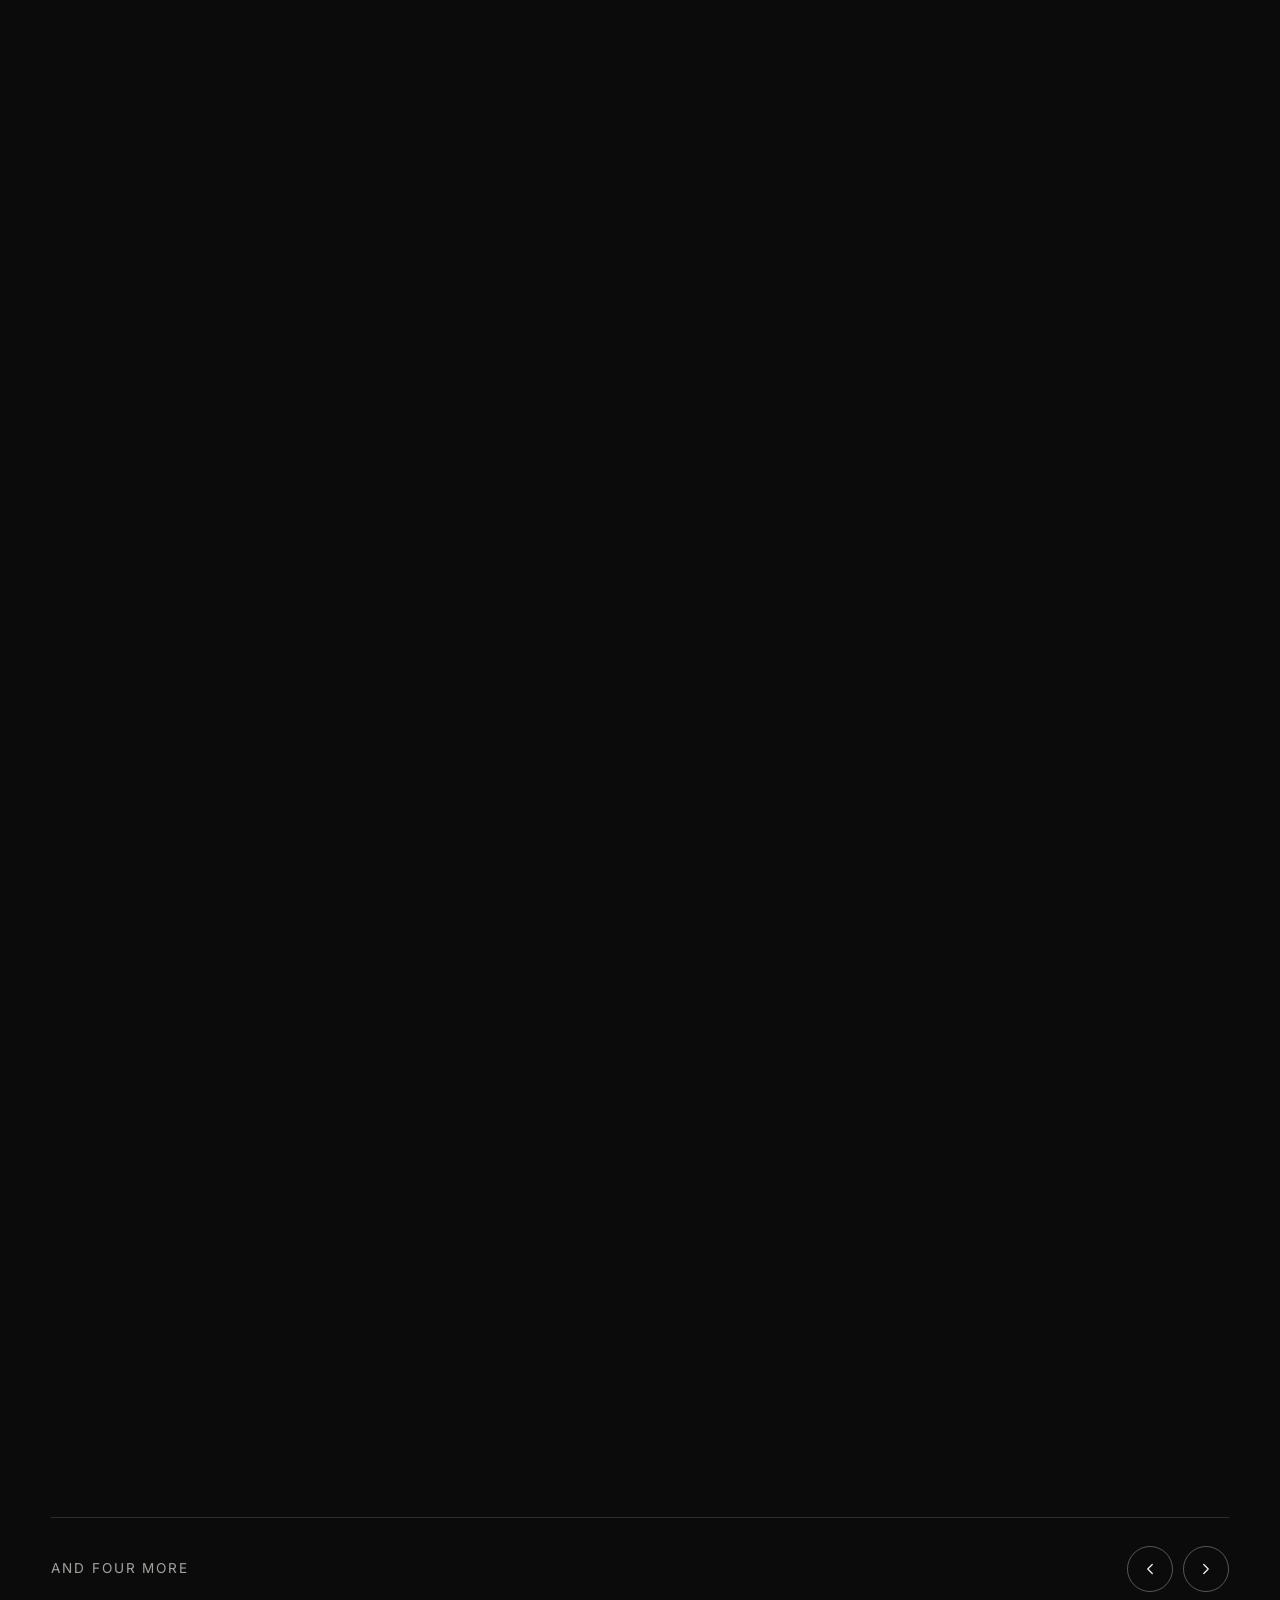
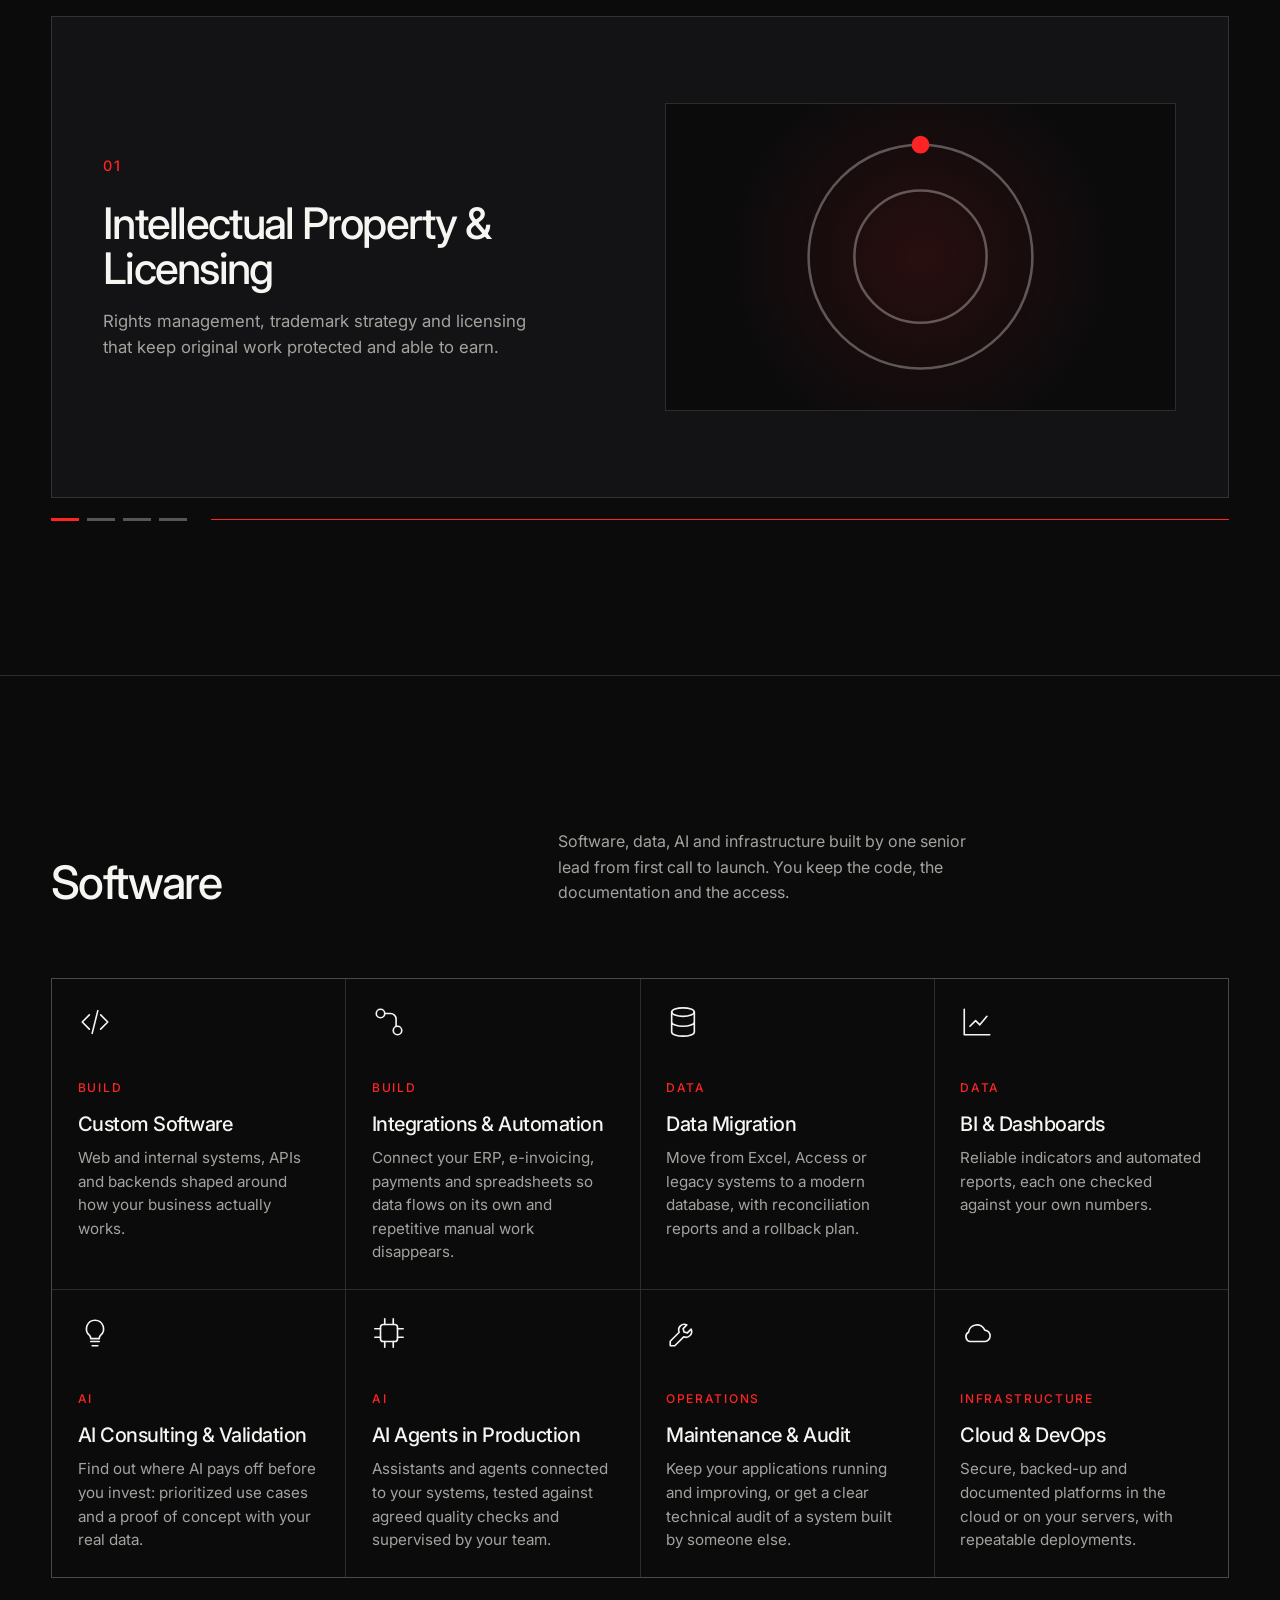
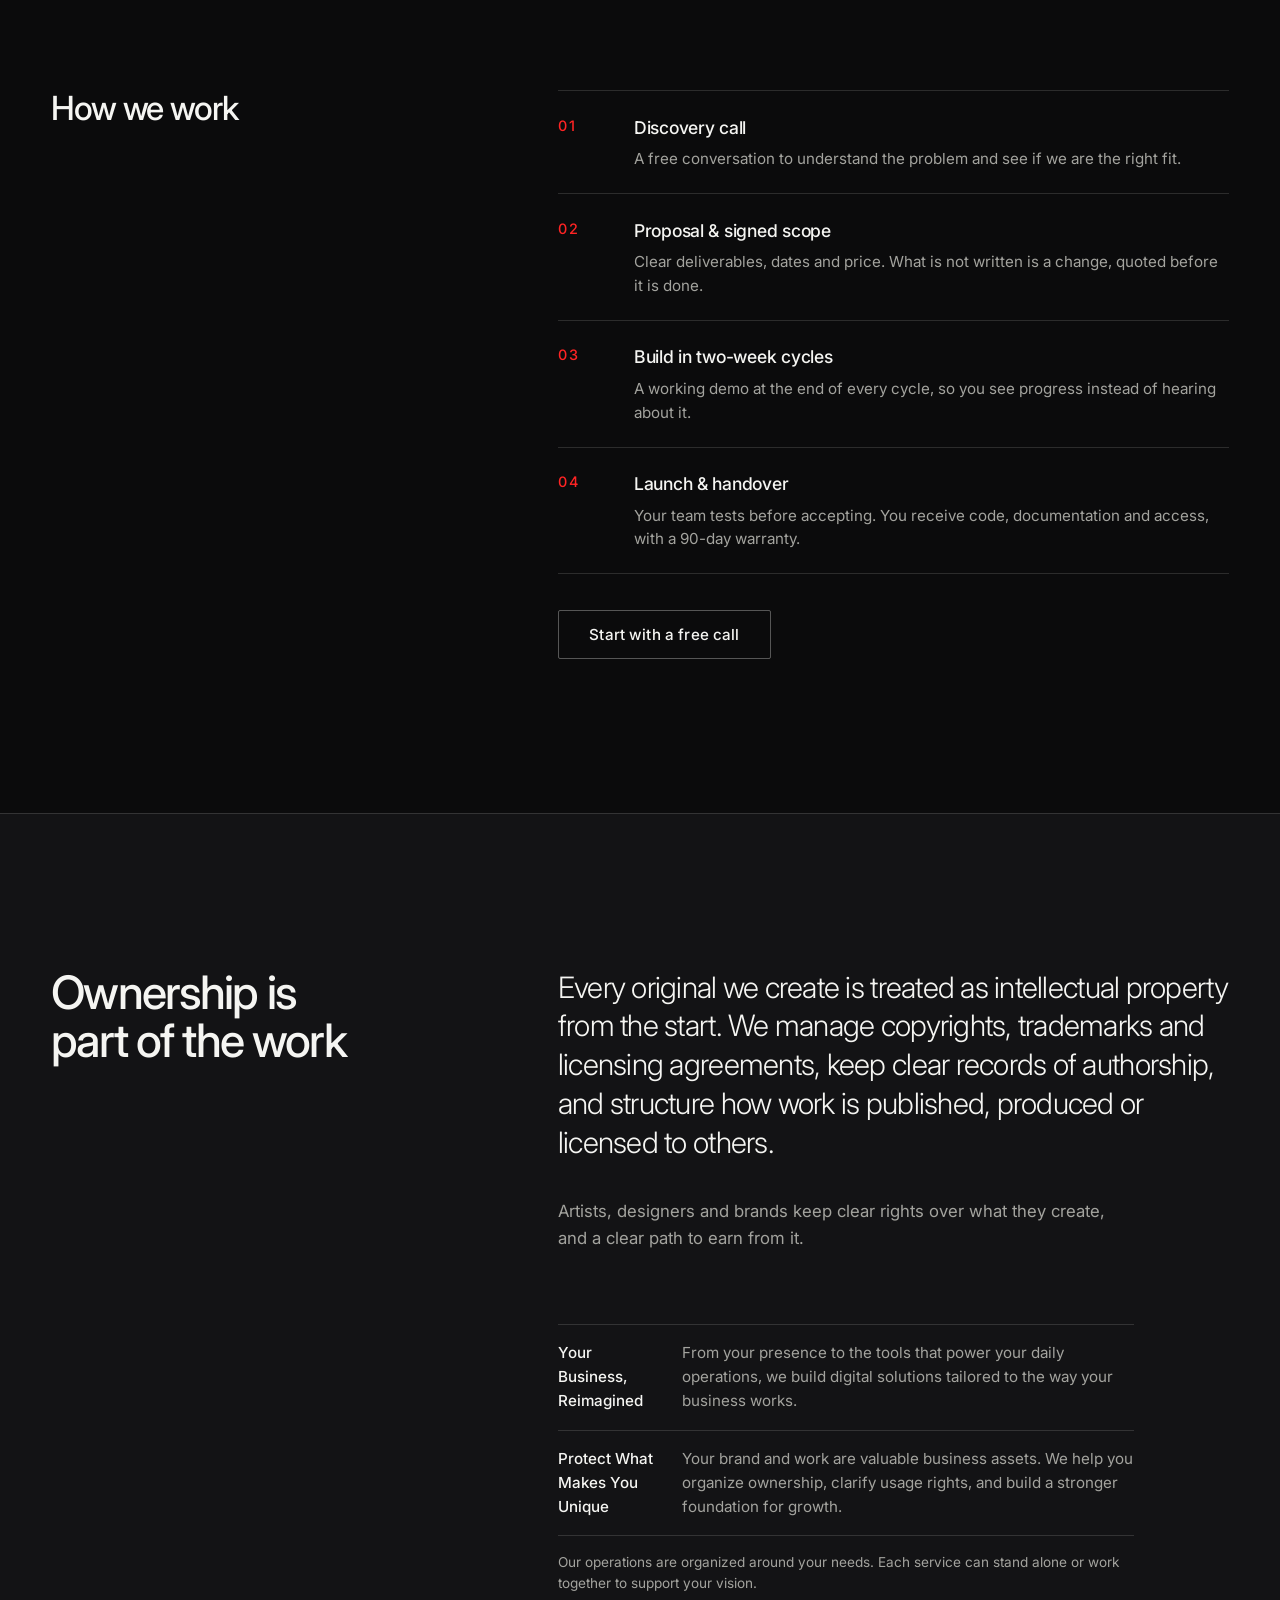
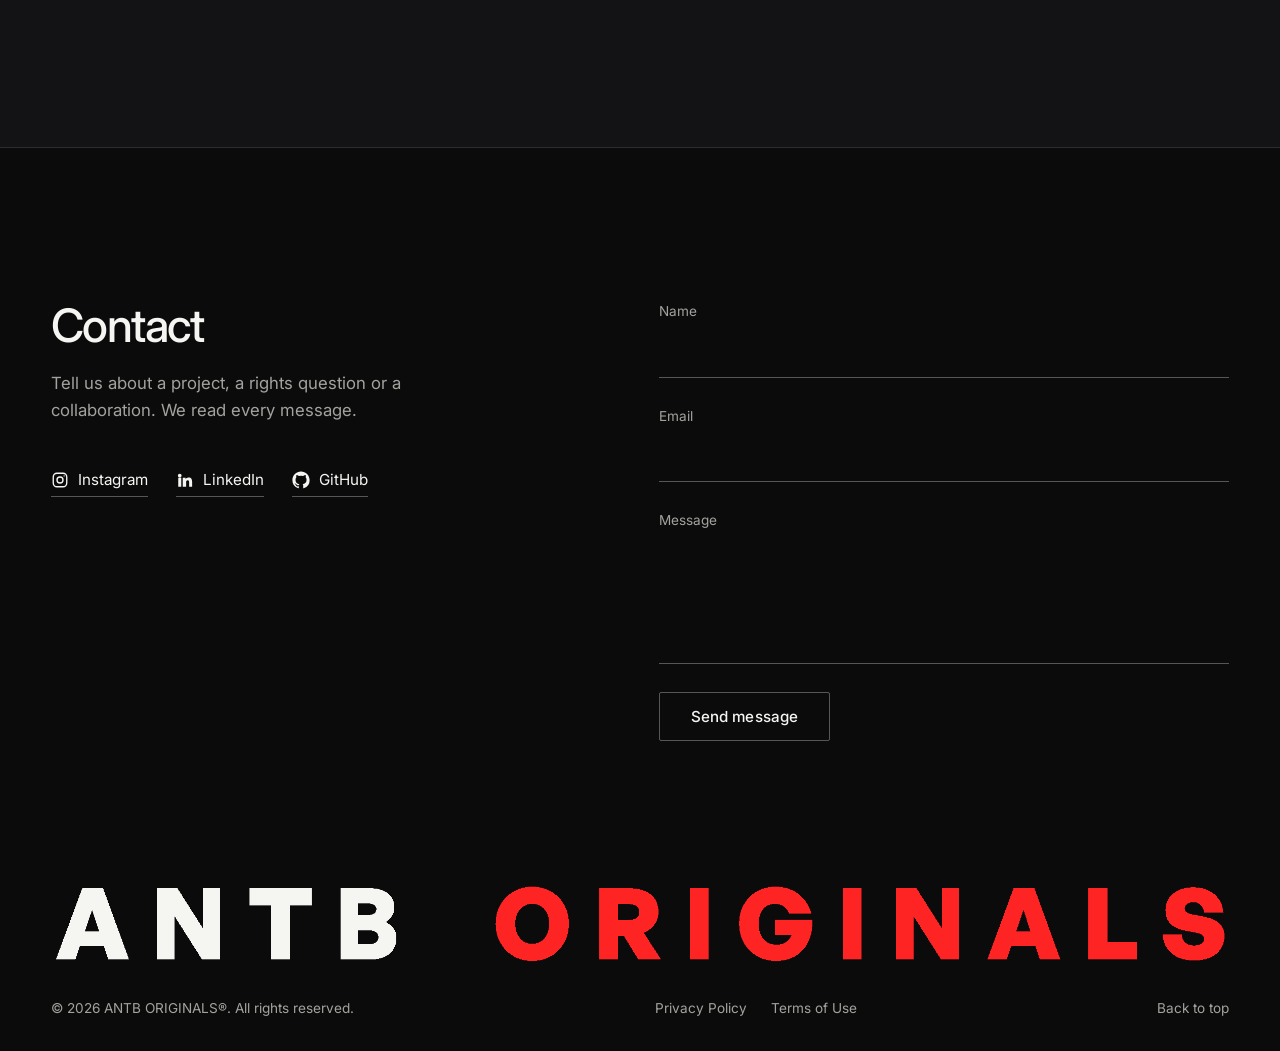
==== commit 8270d105: "Remove banner and stale comments from pages Section banners repeated what the landmarks and class na" ====
--- a/antboriginals/index.html
+++ b/antboriginals/index.html
@@ -58,7 +58,6 @@
 <body id="top">
   <a class="skip-link" href="#studio">Skip to content</a>
 
-  <!-- ============ NAVBAR ============ -->
   <header class="nav" id="nav">
     <div class="nav__inner">
       <a class="nav__logo" href="#top" aria-label="ANTB ORIGINALS®, back to top">
@@ -90,7 +89,6 @@
   </header>
 
   <main>
-    <!-- Holographic sticker: drag it around the hero; on scroll it peels off and turns into the cube loader below (js/main.js) -->
     <div class="sticker" id="sticker">
       <div class="sticker__fx" id="stickerFx">
         <div class="sticker__body">
@@ -101,7 +99,6 @@
       <div class="v3-cube-loader" aria-hidden="true"><span class="v3-cube" style="--i:0"></span><span class="v3-cube" style="--i:1"></span><span class="v3-cube" style="--i:2"></span><span class="v3-cube" style="--i:3"></span><span class="v3-cube" style="--i:4"></span><span class="v3-cube" style="--i:5"></span><span class="v3-cube" style="--i:6"></span><span class="v3-cube" style="--i:7"></span><span class="v3-cube" style="--i:8"></span><span class="v3-cube" style="--i:9"></span><span class="v3-cube" style="--i:10"></span></div>
     </div>
 
-    <!-- ============ HERO ============ -->
     <section class="hero" aria-labelledby="heroTitle">
       <video class="hero__video" autoplay muted loop playsinline preload="auto" poster="assets/hero-poster.jpg" aria-hidden="true">
         <source src="assets/hero-background.mp4" type="video/mp4">
@@ -113,7 +110,6 @@
           <h1 class="hero__title" id="heroTitle"><span class="hero__line"><span class="text-red">We Build Brands.</span></span><span class="hero__line">We Grow Businesses</span></h1>
           <p class="hero__subtitle">Creative &amp; Technology Studio</p>
           <p class="hero__areas">Art · Design · Publishing · Management · Media · Brand Development · Software</p>
-          
         </div>
         <div class="hero__mark" id="stickerSlot" aria-hidden="true"></div>
       </div>
@@ -124,7 +120,6 @@
       </a>
     </section>
 
-    <!-- ============ STUDIO ============ -->
     <section class="section studio" id="studio" aria-labelledby="studioTitle">
       <div class="container studio__grid">
         <span class="loader-slot" id="loaderSlot" aria-hidden="true"></span>
@@ -137,7 +132,6 @@
       </div>
     </section>
 
-    <!-- ============ SERVICES ============ -->
     <section class="section" id="services" aria-labelledby="servicesTitle">
       <div class="container">
         <div class="section__head">
@@ -306,7 +300,6 @@
       </div>
     </section>
 
-    <!-- ============ INTELLECTUAL PROPERTY & LEGAL (About) ============ -->
     <section class="section section--surface" id="about" aria-labelledby="aboutTitle">
       <div class="container split">
         <h2 class="section__title" id="aboutTitle" data-reveal>Ownership is part of the work</h2>
@@ -330,14 +323,12 @@
     </section>
   </main>
 
-  <!-- ============ FOOTER / CONTACT ============ -->
   <footer class="footer" id="contact" aria-labelledby="contactTitle">
     <div class="container split footer__top">
       <div data-reveal>
         <h2 class="section__title" id="contactTitle">Contact</h2>
         <p class="text-muted footer__intro">Tell us about a project, a rights question or a collaboration. We read every message.</p>
         <ul class="social">
-          <!-- Replace these links with your real profiles -->
           <li><a href="https://www.instagram.com/antboriginals/" target="_blank" rel="noopener"><svg width="18" height="18" viewBox="0 0 24 24" fill="none" stroke="currentColor" stroke-width="1.8" aria-hidden="true"><rect x="3" y="3" width="18" height="18" rx="5"/><circle cx="12" cy="12" r="4"/><circle cx="17.5" cy="6.5" r="0.9" fill="currentColor" stroke="none"/></svg><span>Instagram</span></a></li>
           <li><a href="https://www.linkedin.com/company/antb-originals/" target="_blank" rel="noopener"><svg width="18" height="18" viewBox="0 0 24 24" fill="currentColor" aria-hidden="true"><path d="M4.98 3.5a2.5 2.5 0 1 1 0 5 2.5 2.5 0 0 1 0-5zM3 9h4v12H3zM9 9h3.8v1.7h.1c.5-1 1.8-2 3.8-2 4 0 4.8 2.6 4.8 6V21h-4v-5.6c0-1.3 0-3-1.9-3s-2.1 1.4-2.1 2.9V21H9z"/></svg><span>LinkedIn</span></a></li>
           <li><a href="https://github.com/ANTBORIGINALS" target="_blank" rel="noopener"><svg width="18" height="18" viewBox="0 0 24 24" fill="currentColor" aria-hidden="true"><path d="M12 .5C5.65.5.5 5.65.5 12a11.5 11.5 0 0 0 7.86 10.92c.58.1.79-.25.79-.56v-2c-3.2.7-3.88-1.37-3.88-1.37-.52-1.33-1.28-1.69-1.28-1.69-1.04-.71.08-.7.08-.7 1.16.08 1.77 1.19 1.77 1.19 1.03 1.76 2.7 1.25 3.36.96.1-.75.4-1.25.73-1.54-2.55-.29-5.24-1.28-5.24-5.68 0-1.26.45-2.28 1.19-3.09-.12-.29-.52-1.46.11-3.05 0 0 .97-.31 3.17 1.18a11 11 0 0 1 5.77 0c2.2-1.49 3.17-1.18 3.17-1.18.63 1.59.23 2.76.11 3.05.74.81 1.19 1.83 1.19 3.09 0 4.41-2.69 5.38-5.25 5.67.41.36.78 1.06.78 2.14v3.17c0 .31.21.67.8.56A11.5 11.5 0 0 0 23.5 12C23.5 5.65 18.35.5 12 .5z"/></svg><span>GitHub</span></a></li>
--- a/antboriginals/css/style.css
+++ b/antboriginals/css/style.css
@@ -1,7 +1,3 @@
-/* ==========================================================
-   ANTB ORIGINALS — Creative & Technology Studio
-   ========================================================== */
-
 :root {
   --bg: #0b0b0c;
   --surface: #131315;
@@ -11,9 +7,10 @@
   --muted: #a3a39e;
   --red: #ff2424;
   --red-deep: #d61c1c;
-
-  /* 0 = header logo "ANTB" is --text (white), 1 = fully --red.
-     Updated from js/main.js while scrolling, tied to the hero's red ANTB. */
+  --cube-a: #007cf0;
+  --cube-b: #00dfd8;
+
+  /* 0 keeps the header "ANTB" white, 1 makes it fully red; set from js/modules/nav.js. */
   --logo-progress: 0;
 
   --font: "Inter", "Helvetica Neue", Helvetica, Arial, sans-serif;
@@ -77,14 +74,8 @@
 .skip-link:focus { transform: none; }
 
 .text-muted { color: var(--muted); }
-
-/* NUEVA CLASE AGREGADA: Para el texto en rojo */
-.text-red { 
-  color: var(--red); 
-  font-weight: 700; 
-}
-
-/* ---------- Buttons ---------- */
+.text-red { color: var(--red); font-weight: 700; }
+
 .btn {
   display: inline-flex;
   align-items: center;
@@ -105,16 +96,29 @@
   color: #fff;
 }
 
-/* ==========================================================
-   NAVBAR
-   ========================================================== */
+@keyframes rise {
+  from { transform: translateY(105%); }
+  to { transform: none; }
+}
+@keyframes settle {
+  from { opacity: 0; transform: translateY(1.5rem) rotate(-3deg); }
+  to { opacity: 1; transform: none; }
+}
+@keyframes fade {
+  from { opacity: 0; transform: translateY(0.6rem); }
+  to { opacity: 1; transform: none; }
+}
+@keyframes nudge {
+  50% { transform: translateY(5px); }
+}
+
 .nav {
   position: fixed;
   inset: 0 0 auto 0;
   z-index: 50;
   height: var(--nav-h);
 }
-/* The blur lives on a pseudo-element so it doesn't trap the fixed mobile menu */
+/* The blur sits on a pseudo-element so it does not become the containing block of the fixed mobile menu. */
 .nav::before {
   content: "";
   position: absolute;
@@ -149,9 +153,6 @@
   letter-spacing: -0.03em;
 }
 .nav__logo img { height: 34px; width: auto; }
-
-/* Red hand-off: color travels from the hero's ANTB into the header logo as you scroll.
-   --logo-progress (0–1) is set in js/main.js on scroll. */
 .nav__logo b {
   color: color-mix(in srgb, var(--red) calc(var(--logo-progress) * 100%), var(--text));
 }
@@ -161,11 +162,12 @@
   align-items: center;
   gap: clamp(1.5rem, 3vw, 2.75rem);
 }
-.nav__links a {
+.nav__links a,
+.nav__dropdown-toggle {
   position: relative;
   padding-block: 0.4rem;
+  color: var(--muted);
   font-size: 0.92rem;
-  color: var(--muted);
   transition: color 0.3s var(--ease);
 }
 .nav__links a::after,
@@ -186,18 +188,15 @@
 
 .nav__dropdown { position: relative; }
 .nav__dropdown-toggle {
-  position: relative;
   display: inline-flex;
   align-items: center;
   gap: 0.35rem;
-  padding: 0.4rem 0;
+  padding-inline: 0;
   border: 0;
   background: none;
-  color: var(--muted);
-  font: inherit;
-  font-size: 0.92rem;
+  font-family: inherit;
+  line-height: inherit;
   cursor: pointer;
-  transition: color 0.3s var(--ease);
 }
 .nav__dropdown-toggle svg {
   width: 14px;
@@ -235,6 +234,7 @@
   transform: translateY(-6px);
   transition: opacity 0.25s var(--ease), transform 0.25s var(--ease), visibility 0.25s;
 }
+/* Bridges the gap under the toggle so the pointer can reach the menu without closing it. */
 .nav__menu::before {
   content: "";
   position: absolute;
@@ -286,27 +286,23 @@
     flex-direction: column;
     align-items: flex-start;
     justify-content: center;
+    justify-content: safe center;
     gap: 1rem;
     padding: var(--nav-h) var(--pad) 3rem;
+    overflow-y: auto;
     background: var(--bg);
     opacity: 0;
     visibility: hidden;
     transition: opacity 0.35s var(--ease), visibility 0.35s;
   }
-  .nav__links a {
-    font-size: clamp(2.25rem, 10vw, 3rem);
-    font-weight: 300;
-    letter-spacing: -0.035em;
-    color: var(--text);
-  }
+  .nav__links a,
   .nav__dropdown-toggle {
-    padding: 0;
     color: var(--text);
     font-size: clamp(2.25rem, 10vw, 3rem);
     font-weight: 300;
     letter-spacing: -0.035em;
-    cursor: default;
   }
+  .nav__dropdown-toggle { padding: 0; cursor: default; }
   .nav__dropdown-toggle svg,
   .nav__dropdown-toggle::after { display: none; }
   .nav__menu {
@@ -321,16 +317,13 @@
     transform: none;
   }
   .nav__links .nav__menu a {
+    color: var(--muted);
     font-size: clamp(1.35rem, 6vw, 1.75rem);
-    color: var(--muted);
   }
   .nav.is-open .nav__links { opacity: 1; visibility: visible; }
   .nav.is-open::before { opacity: 0; }
 }
 
-/* ==========================================================
-   HERO
-   ========================================================== */
 .hero {
   position: relative;
   overflow: hidden;
@@ -351,18 +344,12 @@
   pointer-events: none;
 }
 
-/* Darkens toward the bottom, where the headline and CTA sit, so the video
-   can stay bright up top without hurting text legibility. */
+/* Darker toward the bottom, where the copy sits, so the video can stay bright up top. */
 .hero__scrim {
   position: absolute;
   inset: 0;
   z-index: 1;
-  background: linear-gradient(
-    180deg,
-    rgba(11, 11, 12, 0.5) 0%,
-    rgba(11, 11, 12, 0.62) 55%,
-    rgba(11, 11, 12, 0.88) 100%
-  );
+  background: linear-gradient(180deg, rgba(11, 11, 12, 0.5) 0%, rgba(11, 11, 12, 0.62) 55%, rgba(11, 11, 12, 0.88) 100%);
   pointer-events: none;
 }
 
@@ -375,8 +362,8 @@
   column-gap: clamp(1.5rem, 3vw, 2.5rem);
 }
 
+/* Clips the rise animation; the bottom padding keeps descenders visible. */
 .hero__title {
-  /* clip the rise animation; padding keeps the descender of the "g" visible */
   overflow: hidden;
   padding-bottom: 0.14em;
   margin-bottom: clamp(1rem, 2vw, 1.75rem);
@@ -386,13 +373,17 @@
   letter-spacing: -0.04em;
   white-space: nowrap;
 }
-.hero__line { display: block; }
+.hero__line {
+  display: block;
+  animation: rise 1.2s var(--ease) 0.1s both;
+}
 
 .hero__subtitle {
   font-size: clamp(1.1rem, 1.9vw, 1.6rem);
   font-weight: 400;
   letter-spacing: -0.02em;
   line-height: 1.3;
+  animation: fade 0.9s var(--ease) 0.7s both;
 }
 
 .hero__areas {
@@ -400,11 +391,10 @@
   max-width: 44rem;
   color: var(--muted);
   font-size: clamp(0.92rem, 1.2vw, 1.05rem);
-}
-
-.hero__cta { margin-top: clamp(1.75rem, 3vw, 2.5rem); }
-
-/* Empty slot that reserves the sticker's place; the sticker itself lives outside the hero. */
+  animation: fade 0.9s var(--ease) 0.85s both;
+}
+
+/* Reserves the sticker's resting place; the sticker itself is positioned from JS. */
 .hero__mark {
   width: clamp(220px, 25vw, 400px);
   aspect-ratio: 1;
@@ -412,27 +402,33 @@
   align-self: end;
 }
 
-/* Page-load sequence (the one orchestrated moment on the page) */
-@keyframes rise {
-  from { transform: translateY(105%); }
-  to   { transform: none; }
-}
-@keyframes settle {
-  from { opacity: 0; transform: translateY(1.5rem) rotate(-3deg); }
-  to   { opacity: 1; transform: none; }
-}
-@keyframes fade {
-  from { opacity: 0; transform: translateY(0.6rem); }
-  to   { opacity: 1; transform: none; }
-}
-
-.hero__line {
-  animation: rise 1.2s var(--ease) 0.1s both;
-}
-.hero__subtitle { animation: fade 0.9s var(--ease) 0.7s both; }
-.hero__areas    { animation: fade 0.9s var(--ease) 0.85s both; }
-.hero__cta      { animation: fade 0.9s var(--ease) 1s both; }
-.sticker__body { animation: settle 1.4s var(--ease) 0.45s both; }
+.hero__scroll {
+  position: absolute;
+  z-index: 2;
+  left: 0;
+  right: 0;
+  bottom: 1.6rem;
+  width: max-content;
+  margin-inline: auto;
+  display: flex;
+  align-items: center;
+  gap: 0.7rem;
+  color: var(--text);
+  font-size: 0.72rem;
+  letter-spacing: 0.22em;
+  text-transform: uppercase;
+  animation: fade 0.9s var(--ease) 1.2s both;
+}
+.hero__scroll svg {
+  width: 16px;
+  height: 16px;
+  fill: none;
+  stroke: var(--red);
+  stroke-width: 2;
+  stroke-linecap: round;
+  stroke-linejoin: round;
+  animation: nudge 1.6s ease-in-out infinite;
+}
 
 @media (max-width: 900px) {
   .hero__grid { grid-template-columns: minmax(0, 1fr); }
@@ -444,36 +440,53 @@
   .hero__title { font-size: clamp(1.7rem, 8.2vw, 3.6rem); }
 }
 
-/* Safety net for very narrow phones: let the slogan wrap rather than clip. */
 @media (max-width: 360px) {
   .hero__title { white-space: normal; }
 }
 
-/* ==========================================================
-   STICKER → CUBE LOADER
-   JS sets position/size plus: --peel (corner lift), --morph (sticker → cubes),
-   --rot (tilt while dragging) and --press (stick/unstick squash).
-   ========================================================== */
+/* JS drives --peel (corner lift), --morph (sticker to cubes), --rot (drag tilt) and --press (stick squash). */
 .sticker {
-  position: absolute; top: 0; left: 0; z-index: 4;
-  width: 0; height: 0; pointer-events: none; will-change: transform;
+  position: absolute;
+  top: 0;
+  left: 0;
+  z-index: 4;
+  width: 0;
+  height: 0;
+  pointer-events: none;
+  will-change: transform;
 }
 .sticker__fx {
-  --u: calc(1 - var(--peel, 0.3) * 0.7); /* fold position: 1 = flat, lower = more peeled */
-  position: absolute; inset: 0;
+  --u: calc(1 - var(--peel, 0.3) * 0.7);
+  position: absolute;
+  inset: 0;
   opacity: clamp(0, calc(1.35 - var(--morph, 0) * 1.6), 1);
   transform: perspective(900px) rotateY(calc(var(--morph, 0) * 75deg)) rotate(var(--rot, 0deg))
              scale(calc(var(--press, 1) * (1 - 0.45 * var(--morph, 0))));
   filter: drop-shadow(0 calc(8px + 18px * var(--peel, 0.3)) calc(14px + 14px * var(--peel, 0.3)) rgba(0, 0, 0, 0.55))
           blur(calc(var(--morph, 0) * 6px));
-  touch-action: none; user-select: none; -webkit-user-select: none;
+  touch-action: none;
+  user-select: none;
+  -webkit-user-select: none;
 }
 .sticker.is-live .sticker__fx { pointer-events: auto; cursor: grab; }
 .sticker.is-dragging .sticker__fx { cursor: grabbing; }
-.sticker__body { position: absolute; inset: 0; }
-.sticker__img, .sticker__flap { position: absolute; inset: 0; width: 100%; height: 100%; -webkit-user-drag: none; }
-.sticker__img { clip-path: polygon(0 0, 100% 0, 100% calc(var(--u) * 100%), calc(var(--u) * 100%) 100%, 0 100%); }
-/* the lifted corner: same image mirrored across the fold, shown as the silver back */
+.sticker__body {
+  position: absolute;
+  inset: 0;
+  animation: settle 1.4s var(--ease) 0.45s both;
+}
+.sticker__img,
+.sticker__flap {
+  position: absolute;
+  inset: 0;
+  width: 100%;
+  height: 100%;
+  -webkit-user-drag: none;
+}
+.sticker__img {
+  clip-path: polygon(0 0, 100% 0, 100% calc(var(--u) * 100%), calc(var(--u) * 100%) 100%, 0 100%);
+}
+/* The lifted corner: the same image mirrored across the fold and greyed out as the silver back. */
 .sticker__flap {
   transform-origin: 0 0;
   transform: translate(calc((1 + var(--u)) * 100%), calc((1 + var(--u)) * 100%)) matrix(0, -1, -1, 0, 0, 0);
@@ -481,38 +494,53 @@
   filter: grayscale(1) brightness(1.7) contrast(0.7);
 }
 
-/* ---- cube loader (colours are variables: swap them for the site red if you like) ---- */
 .v3-cube-loader {
-  --cube-a: #007cf0; --cube-b: #00dfd8;
-  position: relative; width: 220px; height: 220px; perspective: 1200px;
-  display: flex; justify-content: center; align-items: center;
-  transform-style: preserve-3d; background: transparent;
+  position: relative;
+  display: flex;
+  justify-content: center;
+  align-items: center;
+  width: 220px;
+  height: 220px;
+  perspective: 1200px;
+  transform-style: preserve-3d;
 }
 .v3-cube {
-  position: absolute; width: 28px; height: 28px;
+  position: absolute;
+  width: 28px;
+  height: 28px;
+  border-radius: 6px;
   background: linear-gradient(135deg, var(--cube-a), var(--cube-b));
-  border-radius: 6px; transform-style: preserve-3d;
+  box-shadow: 0 8px 20px rgba(0, 0, 0, 0.2);
+  opacity: 0.85;
+  transform-style: preserve-3d;
   animation: cube-float-3d 3.5s ease-in-out infinite;
   animation-delay: calc(var(--i) * 0.2s);
-  opacity: 0.85; box-shadow: 0 8px 20px rgba(0, 0, 0, 0.2);
 }
 @keyframes cube-float-3d {
-  0%   { transform: translate3d(calc((var(--i) - 5) * 20px), calc((var(--i) - 5) * 12px), 0) rotateX(0deg) rotateY(0deg) rotateZ(0deg) scale(1); }
-  50%  { transform: translate3d(calc((var(--i) - 5) * 20px), calc((var(--i) - 5) * 12px), 50px) rotateX(180deg) rotateY(180deg) rotateZ(90deg) scale(1.25); }
+  0% { transform: translate3d(calc((var(--i) - 5) * 20px), calc((var(--i) - 5) * 12px), 0) rotateX(0deg) rotateY(0deg) rotateZ(0deg) scale(1); }
+  50% { transform: translate3d(calc((var(--i) - 5) * 20px), calc((var(--i) - 5) * 12px), 50px) rotateX(180deg) rotateY(180deg) rotateZ(90deg) scale(1.25); }
   100% { transform: translate3d(calc((var(--i) - 5) * 20px), calc((var(--i) - 5) * 12px), 0) rotateX(360deg) rotateY(360deg) rotateZ(180deg) scale(1); }
 }
-/* inside the flyer: the cubes appear one after another as the sticker turns edge-on and fades */
 .sticker .v3-cube-loader {
-  position: absolute; left: 50%; top: 50%; margin: -110px 0 0 -110px;
+  position: absolute;
+  left: 50%;
+  top: 50%;
+  margin: -110px 0 0 -110px;
   transform: scale(calc(0.45 + 0.55 * var(--morph, 0)));
 }
-.sticker .v3-cube { opacity: clamp(0, calc(var(--morph, 0) * 2.2 - var(--i) * 0.09), 0.85); }
-/* the empty box in "From idea to asset" where the loader settles */
-.loader-slot { display: block; width: 220px; height: 220px; margin-top: clamp(2rem, 5vw, 3.5rem); }
-
-/* ==========================================================
-   SECTIONS
-   ========================================================== */
+.sticker .v3-cube,
+.loader-slot--clone .v3-cube {
+  opacity: clamp(0, calc(var(--morph, 0) * 2.2 - var(--i) * 0.09), 0.85);
+}
+.loader-slot--clone .v3-cube-loader { transform: scaleX(-1); }
+
+.loader-slot {
+  display: block;
+  width: 220px;
+  height: 220px;
+  margin-top: clamp(2rem, 5vw, 3.5rem);
+}
+
 .section {
   padding-block: clamp(5rem, 12vw, 10rem);
   border-top: 1px solid var(--line);
@@ -528,14 +556,30 @@
   text-wrap: balance;
 }
 
-.split {
+.split,
+.section__head {
   display: grid;
   grid-template-columns: repeat(12, minmax(0, 1fr));
   column-gap: clamp(1.5rem, 3vw, 3rem);
-  row-gap: clamp(2rem, 5vw, 3rem);
-}
+}
+.split { row-gap: clamp(2rem, 5vw, 3rem); }
 .split > :first-child { grid-column: 1 / span 5; }
 .split__body { grid-column: 6 / span 7; }
+
+.section__head {
+  row-gap: 1rem;
+  align-items: end;
+  margin-bottom: clamp(2.5rem, 6vw, 4.5rem);
+}
+.section__head .section__title { grid-column: 1 / span 5; }
+.section__intro { grid-column: 6 / span 5; max-width: 26em; }
+
+@media (max-width: 900px) {
+  .split > :first-child,
+  .split__body,
+  .section__head .section__title,
+  .section__intro { grid-column: 1 / -1; }
+}
 
 .lead {
   max-width: 30em;
@@ -551,26 +595,326 @@
   font-size: 1.05rem;
 }
 
-@media (max-width: 900px) {
-  .split > :first-child,
-  .split__body { grid-column: 1 / -1; }
-}
-
-/* ---------- Services grid ---------- */
-.section__head {
+.studio__grid {
   display: grid;
-  grid-template-columns: repeat(12, minmax(0, 1fr));
-  column-gap: clamp(1.5rem, 3vw, 3rem);
-  row-gap: 1rem;
-  align-items: end;
-  margin-bottom: clamp(2.5rem, 6vw, 4.5rem);
-}
-.section__head .section__title { grid-column: 1 / span 5; }
-.section__intro { grid-column: 6 / span 5; max-width: 26em; }
-
-@media (max-width: 900px) {
-  .section__head .section__title,
-  .section__intro { grid-column: 1 / -1; }
+  grid-template-columns: 220px minmax(0, 1fr) 220px;
+  align-items: center;
+  column-gap: clamp(1rem, 3vw, 3rem);
+}
+.studio__grid .loader-slot { margin: 0; }
+.studio__text { text-align: center; }
+.studio__text .section__title {
+  margin-bottom: clamp(1.5rem, 3vw, 2.5rem);
+  font-size: clamp(2.4rem, 5.2vw, 4.75rem);
+}
+.studio__text .lead,
+.studio__text .text-muted { margin-inline: auto; }
+
+@media (max-width: 1100px) {
+  .studio__grid {
+    grid-template-columns: 1fr;
+    justify-items: center;
+    row-gap: 1.5rem;
+  }
+}
+
+.svc-stage { position: relative; height: 300vh; }
+.svc-sticky {
+  position: sticky;
+  top: 0;
+  height: 100vh;
+  height: 100svh;
+  overflow: hidden;
+}
+.svc-labels {
+  position: absolute;
+  z-index: 20;
+  left: 0;
+  top: calc(var(--nav-h) + 1rem);
+  width: 45%;
+  height: 5rem;
+  pointer-events: none;
+}
+.svc-label {
+  position: absolute;
+  left: 0;
+  top: 0;
+  max-width: 9em;
+  opacity: 0;
+  font-size: clamp(1.6rem, 3.2vw, 3rem);
+  font-weight: 600;
+  line-height: 1;
+  letter-spacing: -0.04em;
+  text-transform: uppercase;
+}
+.svc-tiles { list-style: none; margin: 0; padding: 0; }
+/* Sized from the height left under the navbar so zoom or short screens never push a tile under it. */
+.svc-tile {
+  --stage-free: calc(100vh - var(--nav-h));
+  position: absolute;
+  left: 50%;
+  top: calc(var(--nav-h) + (100% - var(--nav-h)) * 0.42);
+  width: min(58vw, calc((var(--stage-free) - 8rem) * 16 / 9 * 0.9));
+  opacity: 0;
+  visibility: hidden;
+  will-change: transform, opacity;
+}
+@supports (height: 100svh) {
+  .svc-tile { --stage-free: calc(100svh - var(--nav-h)); }
+}
+.svc-tile__media {
+  position: relative;
+  aspect-ratio: 16 / 9;
+  overflow: hidden;
+  border-radius: 4px;
+  background: #000;
+  box-shadow: 0 30px 80px rgba(0, 0, 0, 0.55);
+}
+.svc-video {
+  display: block;
+  width: 100%;
+  height: 100%;
+  object-fit: cover;
+}
+.svc-tile__veil {
+  position: absolute;
+  inset: 0;
+  background: linear-gradient(135deg, var(--cube-a), var(--cube-b));
+  opacity: var(--veil, 0);
+  pointer-events: none;
+}
+.svc-tile__cap {
+  position: absolute;
+  top: calc(100% + 1rem);
+  left: 0;
+  right: 0;
+  text-align: center;
+}
+.svc-tile__cap strong {
+  display: block;
+  font-size: 0.78rem;
+  font-weight: 600;
+  letter-spacing: 0.16em;
+  text-transform: uppercase;
+}
+.svc-tile__cap span {
+  display: block;
+  max-width: 34em;
+  margin: 0.4rem auto 0;
+  color: var(--muted);
+  font-size: 0.9rem;
+  line-height: 1.5;
+}
+
+@media (max-width: 860px), (max-height: 440px), (prefers-reduced-motion: reduce) {
+  .svc-stage { height: auto; }
+  .svc-sticky { position: static; height: auto; overflow: visible; }
+  .svc-labels { display: none; }
+  .svc-tile {
+    position: relative;
+    left: auto;
+    top: auto;
+    width: 100%;
+    margin-bottom: 3.5rem;
+    transform: none !important;
+    opacity: 1 !important;
+    visibility: visible !important;
+  }
+  .svc-tile__veil { display: none; }
+  .svc-tile__cap { position: static; margin-top: 1rem; text-align: left; }
+  .svc-tile__cap span { margin-inline: 0; }
+}
+
+.slider {
+  margin-top: clamp(4rem, 9vw, 7rem);
+  padding-top: 1.75rem;
+  border-top: 1px solid var(--line);
+}
+.slider__head {
+  display: flex;
+  justify-content: space-between;
+  align-items: center;
+  margin-bottom: 1.5rem;
+}
+.slider__kicker {
+  color: var(--muted);
+  font-size: 0.85rem;
+  letter-spacing: 0.14em;
+  text-transform: uppercase;
+}
+.slider__ctrl { display: flex; gap: 0.6rem; }
+.slider__btn {
+  display: grid;
+  place-items: center;
+  width: 46px;
+  height: 46px;
+  padding: 0;
+  border: 1px solid var(--line-strong);
+  border-radius: 50%;
+  background: transparent;
+  color: var(--text);
+  cursor: pointer;
+  transition: background-color 0.3s var(--ease), border-color 0.3s var(--ease);
+}
+.slider__btn:hover { background: var(--red-deep); border-color: var(--red-deep); }
+.slider__btn svg {
+  width: 18px;
+  height: 18px;
+  fill: none;
+  stroke: currentColor;
+  stroke-width: 1.6;
+  stroke-linecap: round;
+  stroke-linejoin: round;
+}
+.slider__viewport {
+  overflow: hidden;
+  border: 1px solid var(--line);
+  background: var(--surface);
+  touch-action: pan-y;
+  cursor: grab;
+}
+.slider__viewport:active { cursor: grabbing; }
+.slider__track {
+  display: flex;
+  transition: transform 0.8s var(--ease);
+  will-change: transform;
+}
+.slide {
+  flex: 0 0 100%;
+  display: grid;
+  grid-template-columns: minmax(0, 1fr) minmax(0, 1fr);
+  align-items: center;
+  gap: clamp(1.5rem, 4vw, 4rem);
+  min-height: clamp(22rem, 38vw, 30rem);
+  padding: clamp(1.5rem, 4vw, 4rem);
+  user-select: none;
+  -webkit-user-select: none;
+}
+.slide__copy > * {
+  opacity: 0;
+  transform: translateY(16px);
+  transition: opacity 0.7s var(--ease), transform 0.7s var(--ease);
+}
+.slide.is-active .slide__copy > * { opacity: 1; transform: none; }
+.slide.is-active .slide__copy > :nth-child(2) { transition-delay: 0.08s; }
+.slide.is-active .slide__copy > :nth-child(3) { transition-delay: 0.16s; }
+.slide__num {
+  display: block;
+  margin-bottom: 1.5rem;
+  color: var(--red);
+  font-size: 0.9rem;
+  font-weight: 500;
+  letter-spacing: 0.14em;
+}
+.slide__copy h3 {
+  margin-bottom: 1rem;
+  font-size: clamp(1.8rem, 3.4vw, 3rem);
+  font-weight: 500;
+  line-height: 1.05;
+  letter-spacing: -0.04em;
+}
+.slide__copy p {
+  max-width: 26em;
+  color: var(--muted);
+  font-size: 1.05rem;
+  line-height: 1.55;
+}
+.slide__art {
+  height: clamp(12rem, 24vw, 20rem);
+  border: 1px solid var(--line);
+  background: radial-gradient(circle at 50% 50%, rgba(255, 36, 36, 0.12), transparent 65%), var(--bg);
+}
+.slide__art svg { width: 100%; height: 100%; fill: none; }
+.slide__art svg * { transform-box: fill-box; transform-origin: center; }
+.slider__foot {
+  display: flex;
+  align-items: center;
+  gap: 1.5rem;
+  margin-top: 1.25rem;
+}
+.slider__dots { display: flex; gap: 0.5rem; }
+.slider__dots button {
+  width: 28px;
+  height: 3px;
+  padding: 0;
+  border: 0;
+  background: var(--line-strong);
+  cursor: pointer;
+  transition: background-color 0.3s var(--ease);
+}
+.slider__dots button.is-active { background: var(--red); }
+.slider__bar {
+  flex: 1;
+  height: 1px;
+  overflow: hidden;
+  background: var(--line);
+}
+.slider__bar i {
+  display: block;
+  width: 100%;
+  height: 100%;
+  background: var(--red);
+  transform: scaleX(0);
+  transform-origin: left;
+}
+.slider.is-playing .slider__bar i { animation: slider-progress var(--slide-ms, 6500ms) linear forwards; }
+@keyframes slider-progress { to { transform: scaleX(1); } }
+
+@media (max-width: 760px) {
+  .slide { grid-template-columns: 1fr; }
+  .slide__art { order: -1; height: 11rem; }
+}
+
+.a-ring { stroke: var(--line-strong); stroke-width: 1; fill: none; }
+.a-fill { fill: var(--red); stroke: none; }
+
+.slide__art .a-orbit {
+  transform-box: view-box;
+  transform-origin: 100px 60px;
+  animation: a-spin 9s linear infinite;
+}
+@keyframes a-spin { to { transform: rotate(360deg); } }
+
+.a-bars rect {
+  fill: var(--line-strong);
+  transform-origin: bottom;
+  animation: a-bar 2.8s ease-in-out infinite alternate;
+}
+.a-bars rect.a-hot { fill: var(--red); }
+.a-bars rect:nth-child(2) { animation-delay: -0.5s; }
+.a-bars rect:nth-child(3) { animation-delay: -1s; }
+.a-bars rect:nth-child(4) { animation-delay: -1.5s; }
+.a-bars rect:nth-child(5) { animation-delay: -2s; }
+@keyframes a-bar { from { transform: scaleY(0.2); } to { transform: scaleY(1); } }
+
+.a-wave line {
+  stroke: var(--text);
+  stroke-width: 2;
+  stroke-linecap: round;
+  animation: a-wave 1.6s ease-in-out infinite alternate;
+}
+.a-wave line:nth-child(odd) { stroke: var(--red); }
+.a-wave line:nth-child(2) { animation-delay: -0.2s; }
+.a-wave line:nth-child(3) { animation-delay: -0.4s; }
+.a-wave line:nth-child(4) { animation-delay: -0.6s; }
+.a-wave line:nth-child(5) { animation-delay: -0.8s; }
+.a-wave line:nth-child(6) { animation-delay: -1s; }
+.a-wave line:nth-child(7) { animation-delay: -1.2s; }
+.a-wave line:nth-child(8) { animation-delay: -1.4s; }
+@keyframes a-wave { from { transform: scaleY(0.15); } to { transform: scaleY(1); } }
+
+.a-cube path {
+  stroke: var(--text);
+  stroke-width: 1.2;
+  stroke-linejoin: round;
+  stroke-dasharray: 300;
+  animation: a-draw 6s ease-in-out infinite;
+}
+.a-cube path:last-child { stroke: var(--red); }
+@keyframes a-draw {
+  0% { stroke-dashoffset: 300; }
+  45%, 70% { stroke-dashoffset: 0; }
+  100% { stroke-dashoffset: -300; }
 }
 
 .grid {
@@ -584,15 +928,12 @@
 .card {
   display: flex;
   flex-direction: column;
-  justify-content: space-between;
-  gap: 4rem;
-  min-height: 21rem;
+  gap: 2.5rem;
   padding: clamp(1.5rem, 2vw, 2rem);
   background: var(--bg);
   transition: background-color 0.45s var(--ease);
 }
 .card:hover { background: var(--surface); }
-
 .card svg {
   width: 34px;
   height: 34px;
@@ -604,7 +945,6 @@
   transition: stroke 0.35s var(--ease);
 }
 .card:hover svg { stroke: var(--red); }
-
 .card h3 {
   margin-bottom: 0.65rem;
   font-size: 1.25rem;
@@ -617,65 +957,6 @@
   font-size: 0.95rem;
   line-height: 1.55;
 }
-
-@media (max-width: 1100px) {
-  .grid { grid-template-columns: repeat(2, minmax(0, 1fr)); }
-  .card { min-height: 18rem; }
-}
-@media (max-width: 560px) {
-  .grid { grid-template-columns: minmax(0, 1fr); }
-  .card { min-height: 0; gap: 3rem; }
-}
-
-/* ---------- Service cards: video + animated art ---------- */
-.card { position: relative; overflow: hidden; }
-.card > svg, .card > div { position: relative; z-index: 2; }
-.card__media {
-  position: absolute; inset: 0; z-index: 0; width: 100%; height: 100%;
-  object-fit: cover; opacity: 0.5;
-  transition: opacity 0.6s var(--ease), transform 1.4s var(--ease);
-}
-.card--media::after {
-  content: ""; position: absolute; inset: 0; z-index: 1; pointer-events: none;
-  background: linear-gradient(180deg, rgba(11, 11, 12, 0.3) 0%, rgba(11, 11, 12, 0.92) 100%);
-  transition: opacity 0.6s var(--ease);
-}
-.card--media:hover .card__media { opacity: 0.85; transform: scale(1.05); }
-.card--media:hover::after { opacity: 0.55; }
-.card--media p { color: #cfcfca; }
-
-.card__art { position: absolute; inset: 0 0 auto 0; height: 58%; z-index: 1; opacity: 0.75; pointer-events: none; transition: opacity 0.5s var(--ease); }
-.card:hover .card__art { opacity: 1; }
-.card .card__art svg { width: 100%; height: 100%; fill: none; stroke: none; }
-.card:hover .card__art svg { stroke: none; }
-.card__art svg * { transform-box: fill-box; transform-origin: center; }
-.card__art .a-ring { stroke: var(--line-strong); stroke-width: 1; fill: none; }
-.card__art .a-fill { fill: var(--red); stroke: none; }
-/* Media: ripples radiate from a play mark */
-.a-ripple circle { stroke: var(--red); stroke-width: 1; fill: none; animation: a-ripple 3.6s linear infinite; }
-@keyframes a-ripple { from { transform: scale(1); opacity: 0.9; } to { transform: scale(5); opacity: 0; } }
-/* IP: a point orbiting protected rings */
-.a-orbit { transform-origin: 100px 60px !important; transform-box: view-box !important; animation: a-spin 9s linear infinite; }
-@keyframes a-spin { to { transform: rotate(360deg); } }
-/* Business: bars rising in sequence */
-.a-bars rect { fill: var(--line-strong); transform-origin: bottom; animation: a-bar 2.8s ease-in-out infinite alternate; }
-.a-bars rect.a-hot { fill: var(--red); }
-.a-bars rect:nth-child(2) { animation-delay: -0.5s; } .a-bars rect:nth-child(3) { animation-delay: -1s; }
-.a-bars rect:nth-child(4) { animation-delay: -1.5s; } .a-bars rect:nth-child(5) { animation-delay: -2s; }
-@keyframes a-bar { from { transform: scaleY(0.2); } to { transform: scaleY(1); } }
-/* Marketing: a signal wave */
-.a-wave line { stroke: var(--text); stroke-width: 2; stroke-linecap: round; animation: a-wave 1.6s ease-in-out infinite alternate; }
-.a-wave line:nth-child(odd) { stroke: var(--red); }
-.a-wave line:nth-child(2) { animation-delay: -0.2s; } .a-wave line:nth-child(3) { animation-delay: -0.4s; }
-.a-wave line:nth-child(4) { animation-delay: -0.6s; } .a-wave line:nth-child(5) { animation-delay: -0.8s; }
-.a-wave line:nth-child(6) { animation-delay: -1s; }   .a-wave line:nth-child(7) { animation-delay: -1.2s; }
-.a-wave line:nth-child(8) { animation-delay: -1.4s; }
-@keyframes a-wave { from { transform: scaleY(0.15); } to { transform: scaleY(1); } }
-/* Brand: a cube that draws itself, again and again */
-.a-cube path { stroke: var(--text); stroke-width: 1.2; stroke-linejoin: round; stroke-dasharray: 300; animation: a-draw 6s ease-in-out infinite; }
-.a-cube path:last-child { stroke: var(--red); }
-@keyframes a-draw { 0% { stroke-dashoffset: 300; } 45%, 70% { stroke-dashoffset: 0; } 100% { stroke-dashoffset: -300; } }
-
 .card .card__kicker {
   margin-bottom: 0.9rem;
   color: var(--red);
@@ -684,7 +965,14 @@
   letter-spacing: 0.14em;
   text-transform: uppercase;
 }
-.software__grid .card { justify-content: flex-start; gap: 2.5rem; min-height: 0; }
+
+@media (max-width: 1100px) {
+  .grid { grid-template-columns: repeat(2, minmax(0, 1fr)); }
+}
+@media (max-width: 560px) {
+  .grid { grid-template-columns: minmax(0, 1fr); }
+}
+
 .software__how { margin-top: clamp(4rem, 9vw, 7rem); }
 .software__subtitle {
   font-size: clamp(1.6rem, 2.6vw, 2.25rem);
@@ -692,7 +980,12 @@
   line-height: 1.1;
   letter-spacing: -0.035em;
 }
-.software__steps { margin: 0; padding: 0; list-style: none; border-top: 1px solid var(--line); }
+.software__steps {
+  margin: 0;
+  padding: 0;
+  list-style: none;
+  border-top: 1px solid var(--line);
+}
 .software__steps li {
   display: grid;
   grid-template-columns: 3.5rem minmax(0, 1fr);
@@ -700,12 +993,26 @@
   padding-block: 1.4rem;
   border-bottom: 1px solid var(--line);
 }
-.software__steps span { color: var(--red); font-size: 0.9rem; font-weight: 500; letter-spacing: 0.14em; }
-.software__steps strong { display: block; margin-bottom: 0.35rem; font-weight: 500; font-size: 1.1rem; letter-spacing: -0.015em; }
-.software__steps p { color: var(--muted); font-size: 0.95rem; line-height: 1.55; }
+.software__steps span {
+  color: var(--red);
+  font-size: 0.9rem;
+  font-weight: 500;
+  letter-spacing: 0.14em;
+}
+.software__steps strong {
+  display: block;
+  margin-bottom: 0.35rem;
+  font-size: 1.1rem;
+  font-weight: 500;
+  letter-spacing: -0.015em;
+}
+.software__steps p {
+  color: var(--muted);
+  font-size: 0.95rem;
+  line-height: 1.55;
+}
 .software__cta { margin-top: 2.25rem; }
 
-/* ---------- IP & legal ---------- */
 .note {
   max-width: 36rem;
   margin-top: clamp(3rem, 6vw, 4.5rem);
@@ -729,9 +1036,6 @@
   line-height: 1.5;
 }
 
-/* ==========================================================
-   LEGAL PAGES (Privacy Policy, Terms of Use)
-   ========================================================== */
 .legal-hero {
   padding: calc(var(--nav-h) + 3rem) 0 clamp(2.5rem, 6vw, 4rem);
   border-bottom: 1px solid var(--line);
@@ -754,9 +1058,7 @@
   font-size: 0.95rem;
 }
 
-.legal {
-  padding-block: clamp(3rem, 8vw, 5rem);
-}
+.legal { padding-block: clamp(3rem, 8vw, 5rem); }
 .legal__grid {
   display: grid;
   grid-template-columns: repeat(12, minmax(0, 1fr));
@@ -802,10 +1104,20 @@
   font-size: 1.05rem;
   font-weight: 500;
 }
-.legal__body p { margin-bottom: 1.1rem; color: var(--muted); font-size: 1rem; line-height: 1.65; }
+.legal__body p {
+  margin-bottom: 1.1rem;
+  color: var(--muted);
+  font-size: 1rem;
+  line-height: 1.65;
+}
 .legal__body p:last-child { margin-bottom: 0; }
 .legal__body strong { color: var(--text); font-weight: 500; }
-.legal__body ul, .legal__body ol { margin: 0 0 1.1rem; padding-left: 1.15rem; color: var(--muted); }
+.legal__body ul,
+.legal__body ol {
+  margin: 0 0 1.1rem;
+  padding-left: 1.15rem;
+  color: var(--muted);
+}
 .legal__body li { margin-bottom: 0.5rem; line-height: 1.6; }
 .legal__body li::marker { color: var(--red); }
 .legal__body a { color: var(--text); border-bottom: 1px solid var(--line-strong); }
@@ -823,14 +1135,12 @@
 .legal__callout strong { color: var(--text); }
 
 @media (max-width: 900px) {
-  .legal__toc, .legal__body { grid-column: 1 / -1; }
+  .legal__toc,
+  .legal__body { grid-column: 1 / -1; }
   .legal__toc { order: 2; }
   .legal__body { order: 1; max-width: none; }
 }
 
-/* ==========================================================
-   FOOTER
-   ========================================================== */
 .footer {
   padding-top: clamp(5rem, 12vw, 10rem);
   border-top: 1px solid var(--line);
@@ -850,30 +1160,20 @@
   margin-top: 2.5rem;
 }
 .social a {
+  display: inline-flex;
+  align-items: center;
+  gap: 0.55rem;
   padding-block: 0.25rem;
   border-bottom: 1px solid var(--line-strong);
   font-size: 0.95rem;
   transition: color 0.3s var(--ease), border-color 0.3s var(--ease);
 }
-.social a {
-  display: inline-flex;
-  align-items: center;
-  gap: 0.55rem;
-}
+.social a:hover { color: var(--red); border-color: var(--red); }
 .social svg {
+  flex: none;
   width: 18px;
   height: 18px;
-  flex: none;
-}
-.social a:hover { color: var(--red); border-color: var(--red); }
-
-.footer__legal {
-  display: flex;
-  flex-wrap: wrap;
-  gap: 0.5rem 1.5rem;
-}
-.footer__legal a { transition: color 0.3s var(--ease); }
-.footer__legal a:hover { color: var(--red); }
+}
 
 .footer__top .form { grid-column: 7 / span 6; }
 @media (max-width: 900px) {
@@ -913,8 +1213,6 @@
 .field textarea::-webkit-scrollbar-thumb { background: var(--red); border-radius: 2px; }
 .field input:focus,
 .field textarea:focus { outline: none; border-color: var(--red); }
-.field input:focus-visible,
-.field textarea:focus-visible { outline: none; }
 .field .is-invalid { border-color: var(--red); }
 
 .hp {
@@ -938,6 +1236,14 @@
 }
 .form__status.is-error { color: var(--red); }
 
+.footer__legal {
+  display: flex;
+  flex-wrap: wrap;
+  gap: 0.5rem 1.5rem;
+}
+.footer__legal a { transition: color 0.3s var(--ease); }
+.footer__legal a:hover { color: var(--red); }
+
 .footer__wordmark {
   width: 100%;
   margin-top: clamp(5rem, 11vw, 9rem);
@@ -955,9 +1261,6 @@
 .footer__bottom a { transition: color 0.3s var(--ease); }
 .footer__bottom a:hover { color: var(--text); }
 
-/* ==========================================================
-   SCROLL REVEAL (only active when JS is running)
-   ========================================================== */
 .js [data-reveal] {
   opacity: 0;
   transform: translateY(14px);
@@ -969,9 +1272,6 @@
   transform: none;
 }
 
-/* ==========================================================
-   REDUCED MOTION
-   ========================================================== */
 @media (prefers-reduced-motion: reduce) {
   html { scroll-behavior: auto; }
   *, *::before, *::after {
@@ -980,110 +1280,6 @@
     transition-delay: 0s !important;
   }
   .js [data-reveal] { opacity: 1; transform: none; }
-
-  /* Swap the looping video for its static poster frame. main.js also pauses
-     the <video> element itself; this covers the visual side. */
   .hero__video { display: none; }
   .hero { background: var(--bg) url("../assets/hero-poster.jpg") center / cover no-repeat; }
 }
-
-/* ==========================================================
-   HERO "SCROLL DOWN" CUE
-   ========================================================== */
-.hero__scroll {
-  position: absolute; z-index: 2; left: 0; right: 0; bottom: 1.6rem;
-  margin-inline: auto; width: max-content;
-  display: flex; align-items: center; gap: 0.7rem;
-  font-size: 0.72rem; letter-spacing: 0.22em; text-transform: uppercase; color: var(--text);
-  animation: fade 0.9s var(--ease) 1.2s both;
-}
-.hero__scroll svg { width: 16px; height: 16px; fill: none; stroke: var(--red); stroke-width: 2; stroke-linecap: round; stroke-linejoin: round; animation: nudge 1.6s ease-in-out infinite; }
-@keyframes nudge { 50% { transform: translateY(5px); } }
-
-/* ==========================================================
-   STUDIO: centred text, loader at both ends
-   ========================================================== */
-.studio__grid { display: grid; grid-template-columns: 220px minmax(0, 1fr) 220px; align-items: center; column-gap: clamp(1rem, 3vw, 3rem); }
-.studio__grid .loader-slot { margin: 0; }
-.studio__text { text-align: center; }
-.studio__text .section__title { margin-bottom: clamp(1.5rem, 3vw, 2.5rem); font-size: clamp(2.4rem, 5.2vw, 4.75rem); }
-.studio__text .lead, .studio__text .text-muted { margin-inline: auto; }
-.loader-slot--clone .v3-cube-loader { transform: scaleX(-1); }
-.loader-slot--clone .v3-cube { opacity: clamp(0, calc(var(--morph, 0) * 2.2 - var(--i) * 0.09), 0.85); }
-@media (max-width: 1100px) {
-  .studio__grid { grid-template-columns: 1fr; justify-items: center; row-gap: 1.5rem; }
-}
-
-/* ==========================================================
-   SERVICES: pinned stage of video tiles (desktop) + slider
-   ========================================================== */
-.svc-stage { position: relative; height: 300vh; }
-.svc-sticky { position: sticky; top: 0; height: 100vh; height: 100svh; overflow: hidden; }
-.svc-labels { position: absolute; z-index: 20; left: 0; top: calc(var(--nav-h) + 1rem); width: 45%; height: 5rem; pointer-events: none; }
-.svc-label { position: absolute; left: 0; top: 0; opacity: 0; max-width: 9em; font-size: clamp(1.6rem, 3.2vw, 3rem); font-weight: 600; line-height: 1; letter-spacing: -0.04em; text-transform: uppercase; }
-.svc-tiles { list-style: none; margin: 0; padding: 0; }
-.svc-tile {
-  --stage-free: calc(100vh - var(--nav-h));
-  position: absolute;
-  left: 50%;
-  top: calc(var(--nav-h) + (100% - var(--nav-h)) * 0.42);
-  width: min(58vw, calc((var(--stage-free) - 8rem) * 16 / 9 * 0.9));
-  opacity: 0;
-  visibility: hidden;
-  will-change: transform, opacity;
-}
-@supports (height: 100svh) {
-  .svc-tile { --stage-free: calc(100svh - var(--nav-h)); }
-}
-.svc-tile__media { position: relative; aspect-ratio: 16 / 9; overflow: hidden; border-radius: 4px; background: #000; box-shadow: 0 30px 80px rgba(0, 0, 0, 0.55); }
-.svc-video { display: block; width: 100%; height: 100%; object-fit: cover; }
-/* the tile starts as the loader's cube gradient and clears to reveal the video */
-.svc-tile__veil { position: absolute; inset: 0; background: linear-gradient(135deg, #007cf0, #00dfd8); opacity: var(--veil, 0); pointer-events: none; }
-.svc-tile__cap { position: absolute; top: calc(100% + 1rem); left: 0; right: 0; text-align: center; }
-.svc-tile__cap strong { display: block; font-size: 0.78rem; font-weight: 600; letter-spacing: 0.16em; text-transform: uppercase; }
-.svc-tile__cap span { display: block; max-width: 34em; margin: 0.4rem auto 0; color: var(--muted); font-size: 0.9rem; line-height: 1.5; }
-@media (max-width: 860px), (max-height: 440px), (prefers-reduced-motion: reduce) {
-  .svc-stage { height: auto; }
-  .svc-sticky { position: static; height: auto; overflow: visible; }
-  .svc-labels { display: none; }
-  .svc-tile { position: relative; left: auto; top: auto; width: 100%; margin-bottom: 3.5rem; transform: none !important; opacity: 1 !important; visibility: visible !important; }
-  .svc-tile__veil { display: none; }
-  .svc-tile__cap { position: static; margin-top: 1rem; text-align: left; }
-  .svc-tile__cap span { margin-inline: 0; }
-}
-
-.slider { margin-top: clamp(4rem, 9vw, 7rem); border-top: 1px solid var(--line); padding-top: 1.75rem; }
-.slider__head { display: flex; justify-content: space-between; align-items: center; margin-bottom: 1.5rem; }
-.slider__kicker { color: var(--muted); font-size: 0.85rem; letter-spacing: 0.14em; text-transform: uppercase; }
-.slider__ctrl { display: flex; gap: 0.6rem; }
-.slider__btn { display: grid; place-items: center; width: 46px; height: 46px; padding: 0; border: 1px solid var(--line-strong); border-radius: 50%; background: transparent; color: var(--text); cursor: pointer; transition: background-color 0.3s var(--ease), border-color 0.3s var(--ease); }
-.slider__btn:hover { background: var(--red-deep); border-color: var(--red-deep); }
-.slider__btn svg { width: 18px; height: 18px; fill: none; stroke: currentColor; stroke-width: 1.6; stroke-linecap: round; stroke-linejoin: round; }
-.slider__viewport { overflow: hidden; touch-action: pan-y; cursor: grab; border: 1px solid var(--line); background: var(--surface); }
-.slider__viewport:active { cursor: grabbing; }
-.slider__track { display: flex; transition: transform 0.8s var(--ease); will-change: transform; }
-.slide { flex: 0 0 100%; display: grid; grid-template-columns: minmax(0, 1fr) minmax(0, 1fr); align-items: center; gap: clamp(1.5rem, 4vw, 4rem); min-height: clamp(22rem, 38vw, 30rem); padding: clamp(1.5rem, 4vw, 4rem); user-select: none; -webkit-user-select: none; }
-.slide__copy > * { opacity: 0; transform: translateY(16px); transition: opacity 0.7s var(--ease), transform 0.7s var(--ease); }
-.slide.is-active .slide__copy > * { opacity: 1; transform: none; }
-.slide.is-active .slide__copy > :nth-child(2) { transition-delay: 0.08s; }
-.slide.is-active .slide__copy > :nth-child(3) { transition-delay: 0.16s; }
-.slide__num { display: block; margin-bottom: 1.5rem; color: var(--red); font-size: 0.9rem; font-weight: 500; letter-spacing: 0.14em; }
-.slide__copy h3 { margin-bottom: 1rem; font-size: clamp(1.8rem, 3.4vw, 3rem); font-weight: 500; line-height: 1.05; letter-spacing: -0.04em; }
-.slide__copy p { max-width: 26em; color: var(--muted); font-size: 1.05rem; line-height: 1.55; }
-.slide__art { height: clamp(12rem, 24vw, 20rem); border: 1px solid var(--line); background: radial-gradient(circle at 50% 50%, rgba(255, 36, 36, 0.12), transparent 65%), var(--bg); }
-.slide__art svg { width: 100%; height: 100%; fill: none; }
-.slide__art svg * { transform-box: fill-box; transform-origin: center; }
-.slide__art .a-ring { stroke: var(--line-strong); stroke-width: 1; fill: none; }
-.slide__art .a-fill { fill: var(--red); stroke: none; }
-.slider__foot { display: flex; align-items: center; gap: 1.5rem; margin-top: 1.25rem; }
-.slider__dots { display: flex; gap: 0.5rem; }
-.slider__dots button { width: 28px; height: 3px; padding: 0; border: 0; background: var(--line-strong); cursor: pointer; transition: background-color 0.3s var(--ease); }
-.slider__dots button.is-active { background: var(--red); }
-.slider__bar { flex: 1; height: 1px; background: var(--line); overflow: hidden; }
-.slider__bar i { display: block; height: 100%; width: 100%; background: var(--red); transform: scaleX(0); transform-origin: left; }
-.slider.is-playing .slider__bar i { animation: slider-progress var(--slide-ms, 6500ms) linear forwards; }
-@keyframes slider-progress { to { transform: scaleX(1); } }
-@media (max-width: 760px) {
-  .slide { grid-template-columns: 1fr; }
-  .slide__art { order: -1; height: 11rem; }
-}
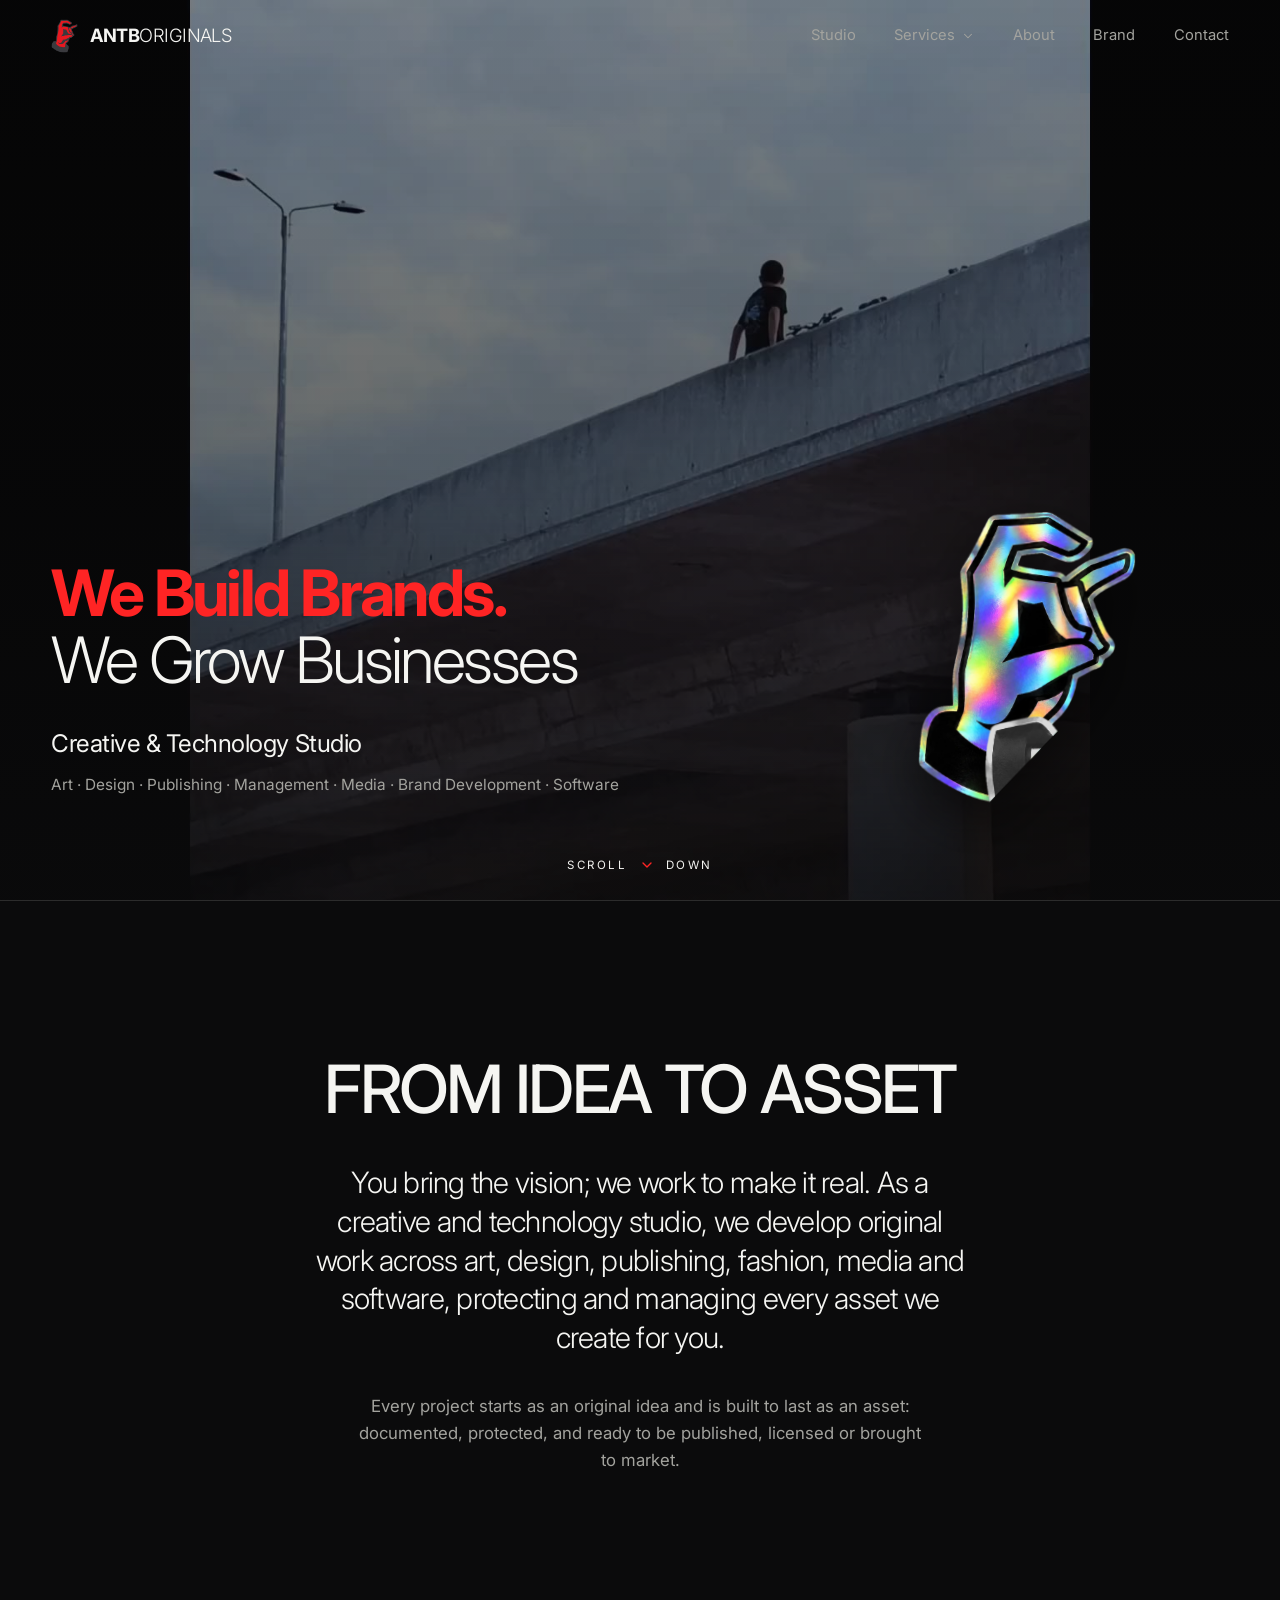
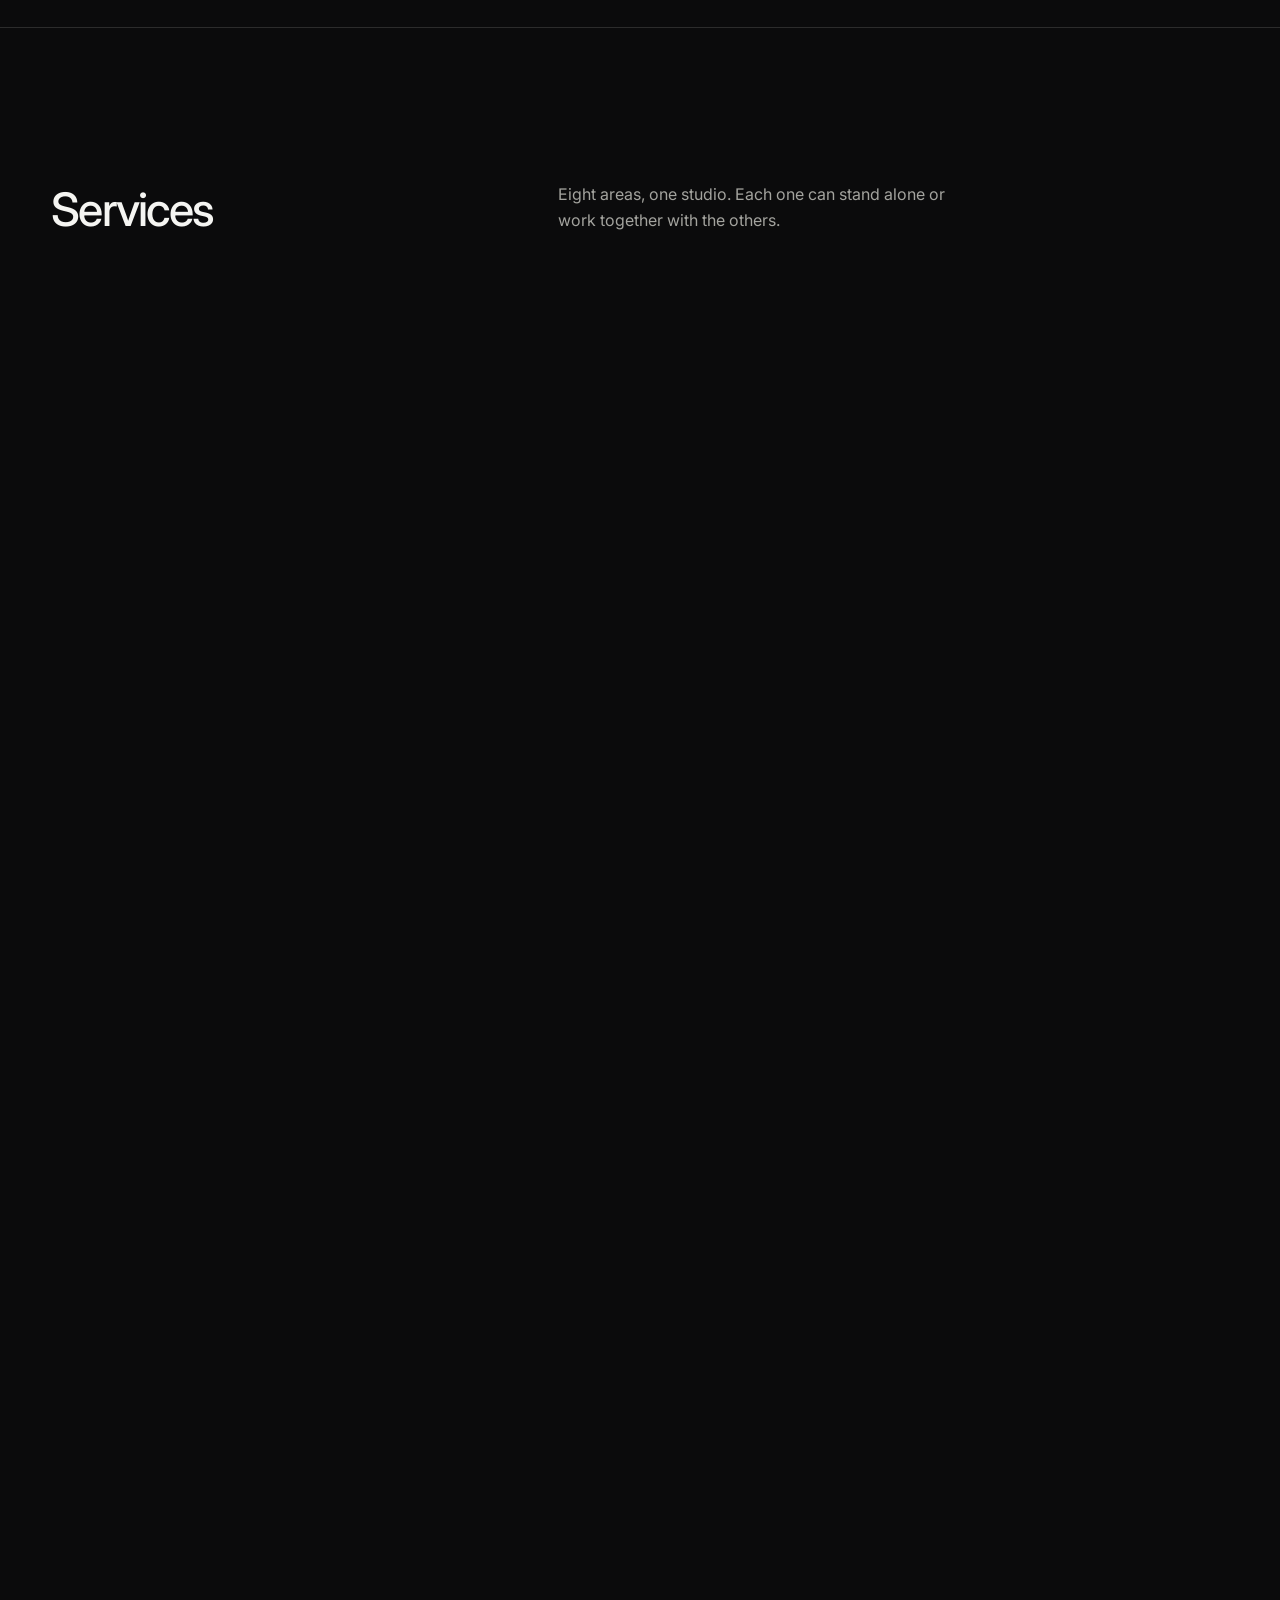
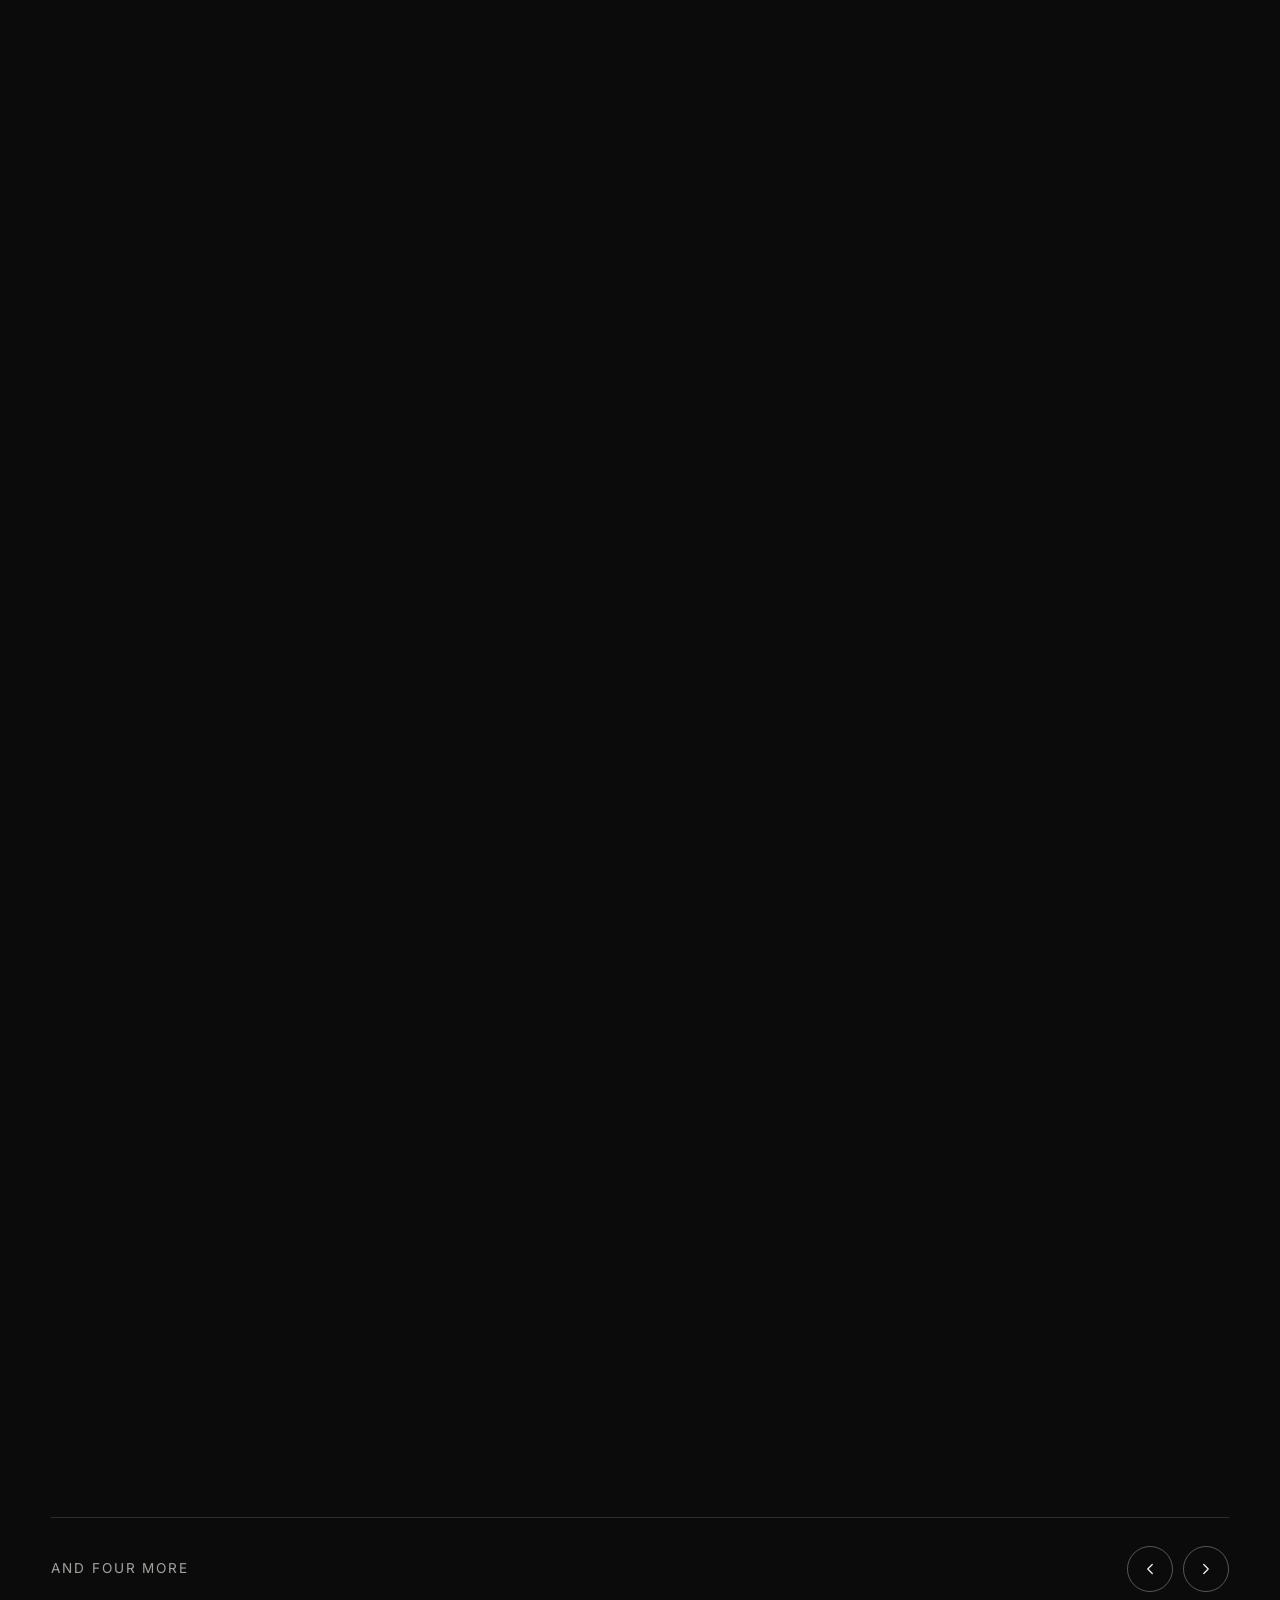
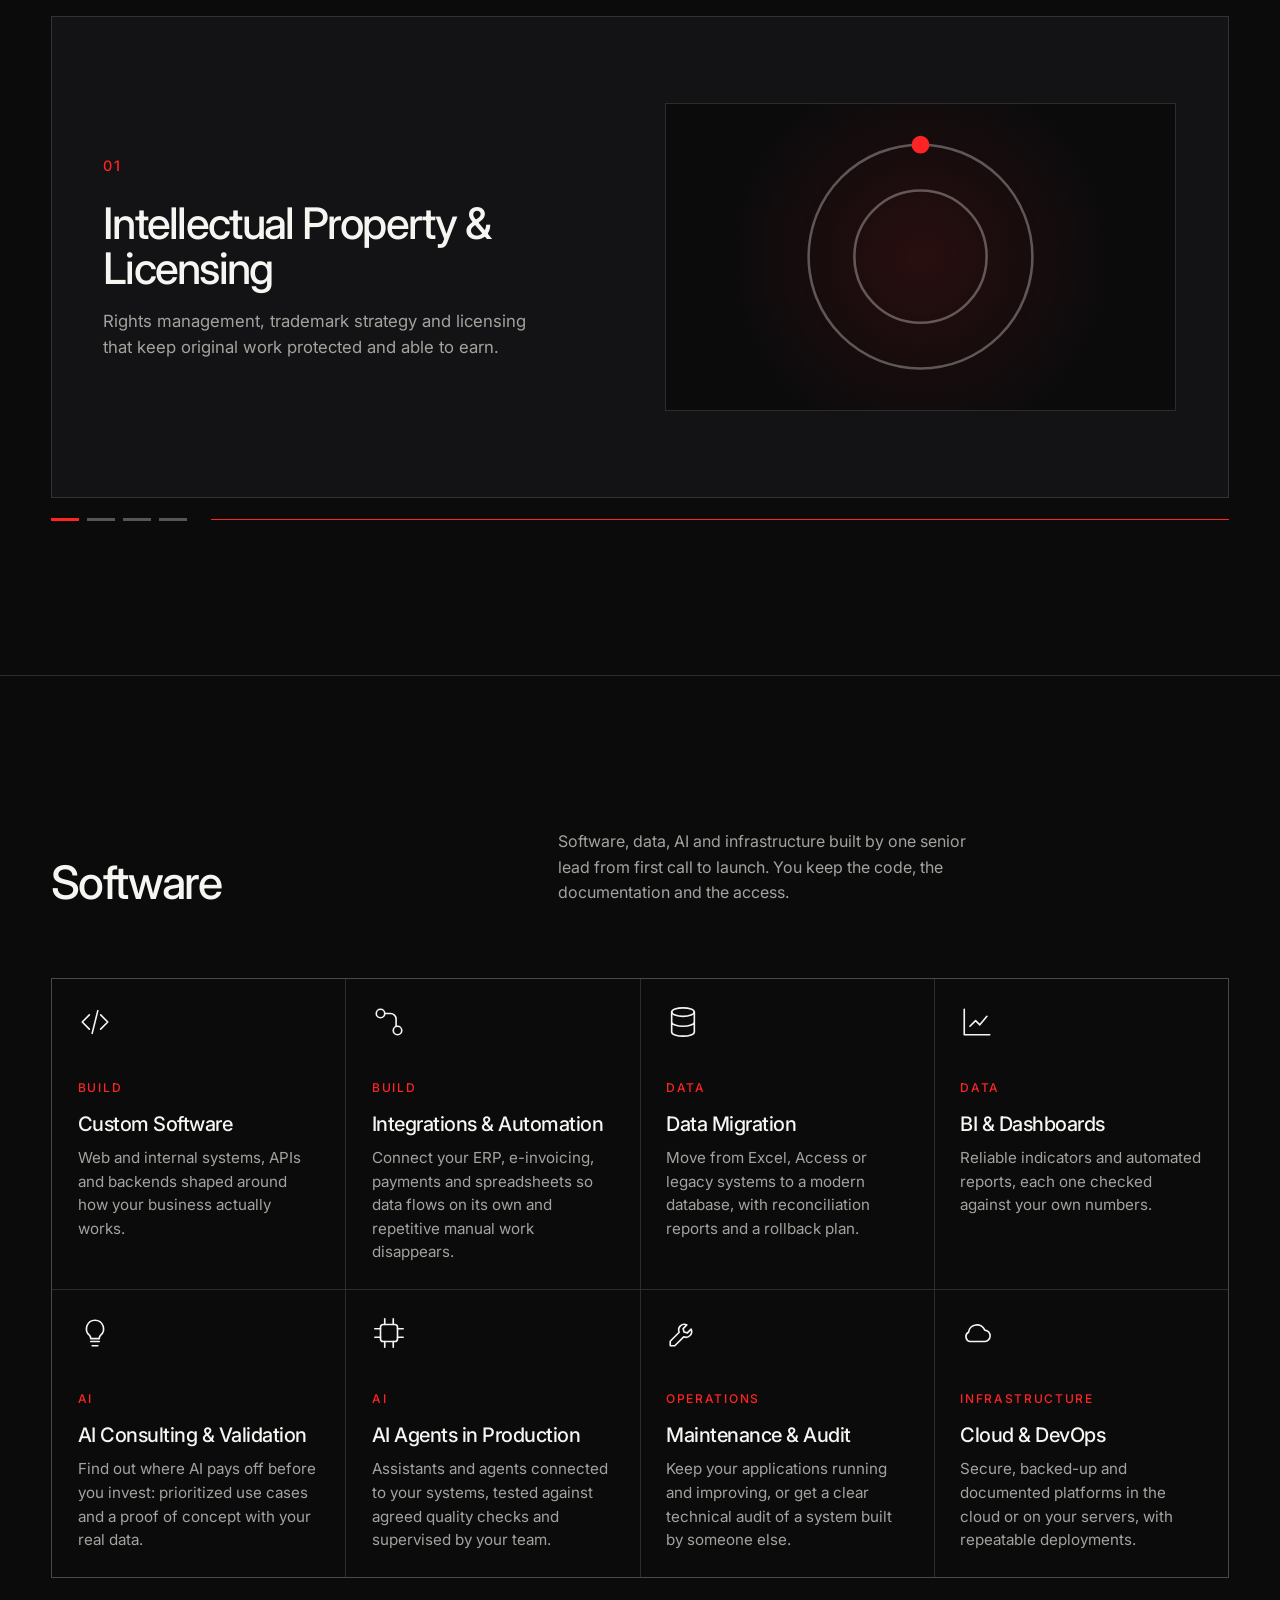
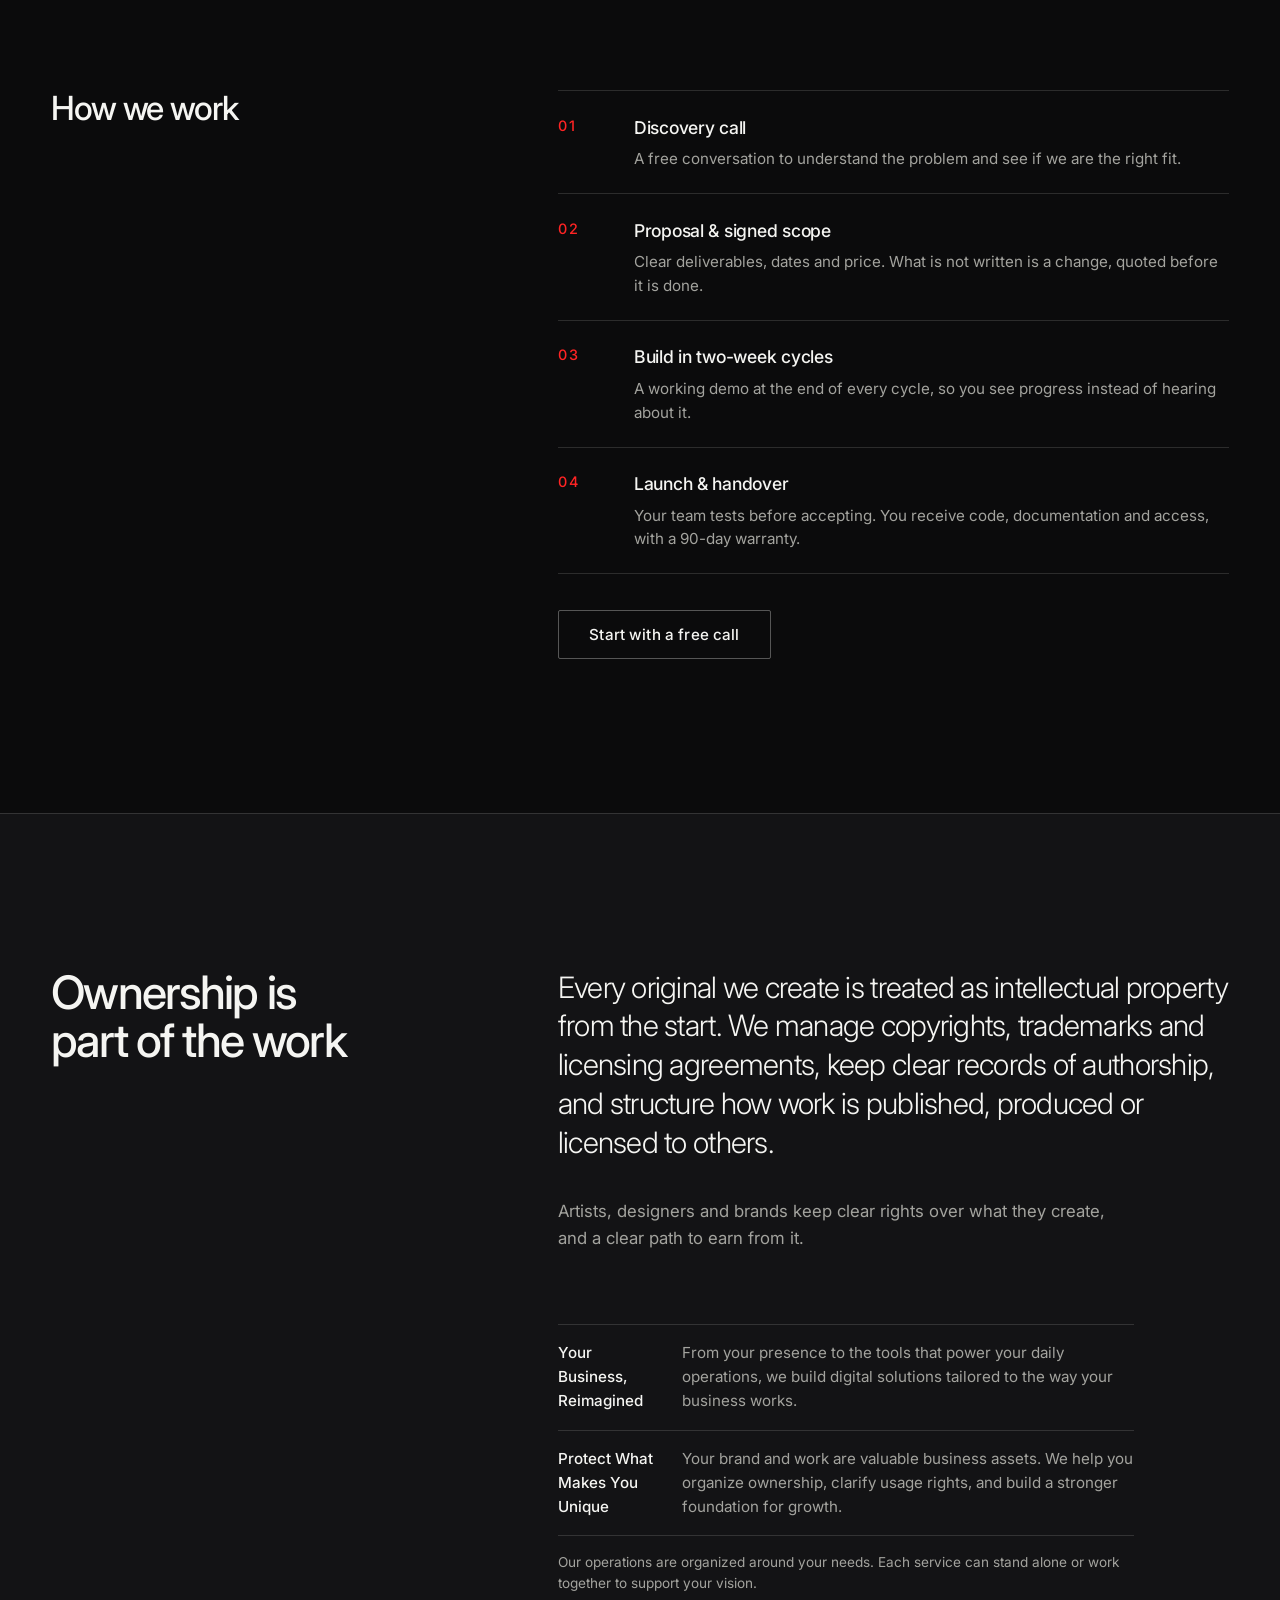
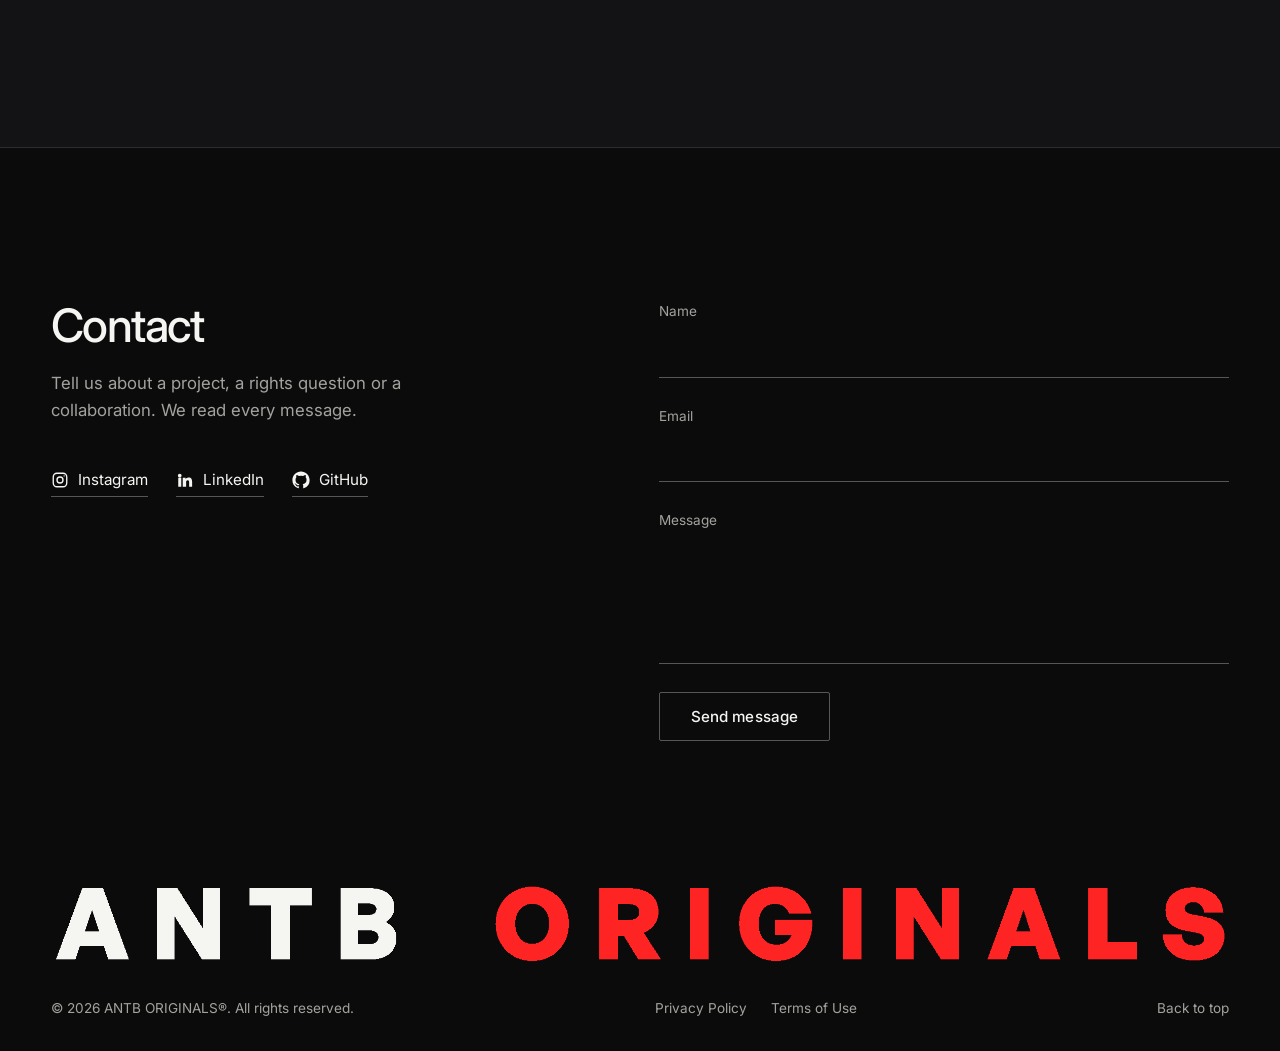
==== commit d834ffbd: "Bump stylesheet versions so browsers fetch the cleaned-up CSS" ====
--- a/antboriginals/index.html
+++ b/antboriginals/index.html
@@ -33,7 +33,7 @@
   <link rel="preconnect" href="https://fonts.googleapis.com">
   <link rel="preconnect" href="https://fonts.gstatic.com" crossorigin>
   <link href="https://fonts.googleapis.com/css2?family=Inter:wght@300;400;500;600;700&display=swap" rel="stylesheet">
-  <link rel="stylesheet" href="css/style.css?v=2">
+  <link rel="stylesheet" href="css/style.css?v=3">
 
   <script>if ('noModule' in HTMLScriptElement.prototype) document.documentElement.classList.add('js');</script>
 
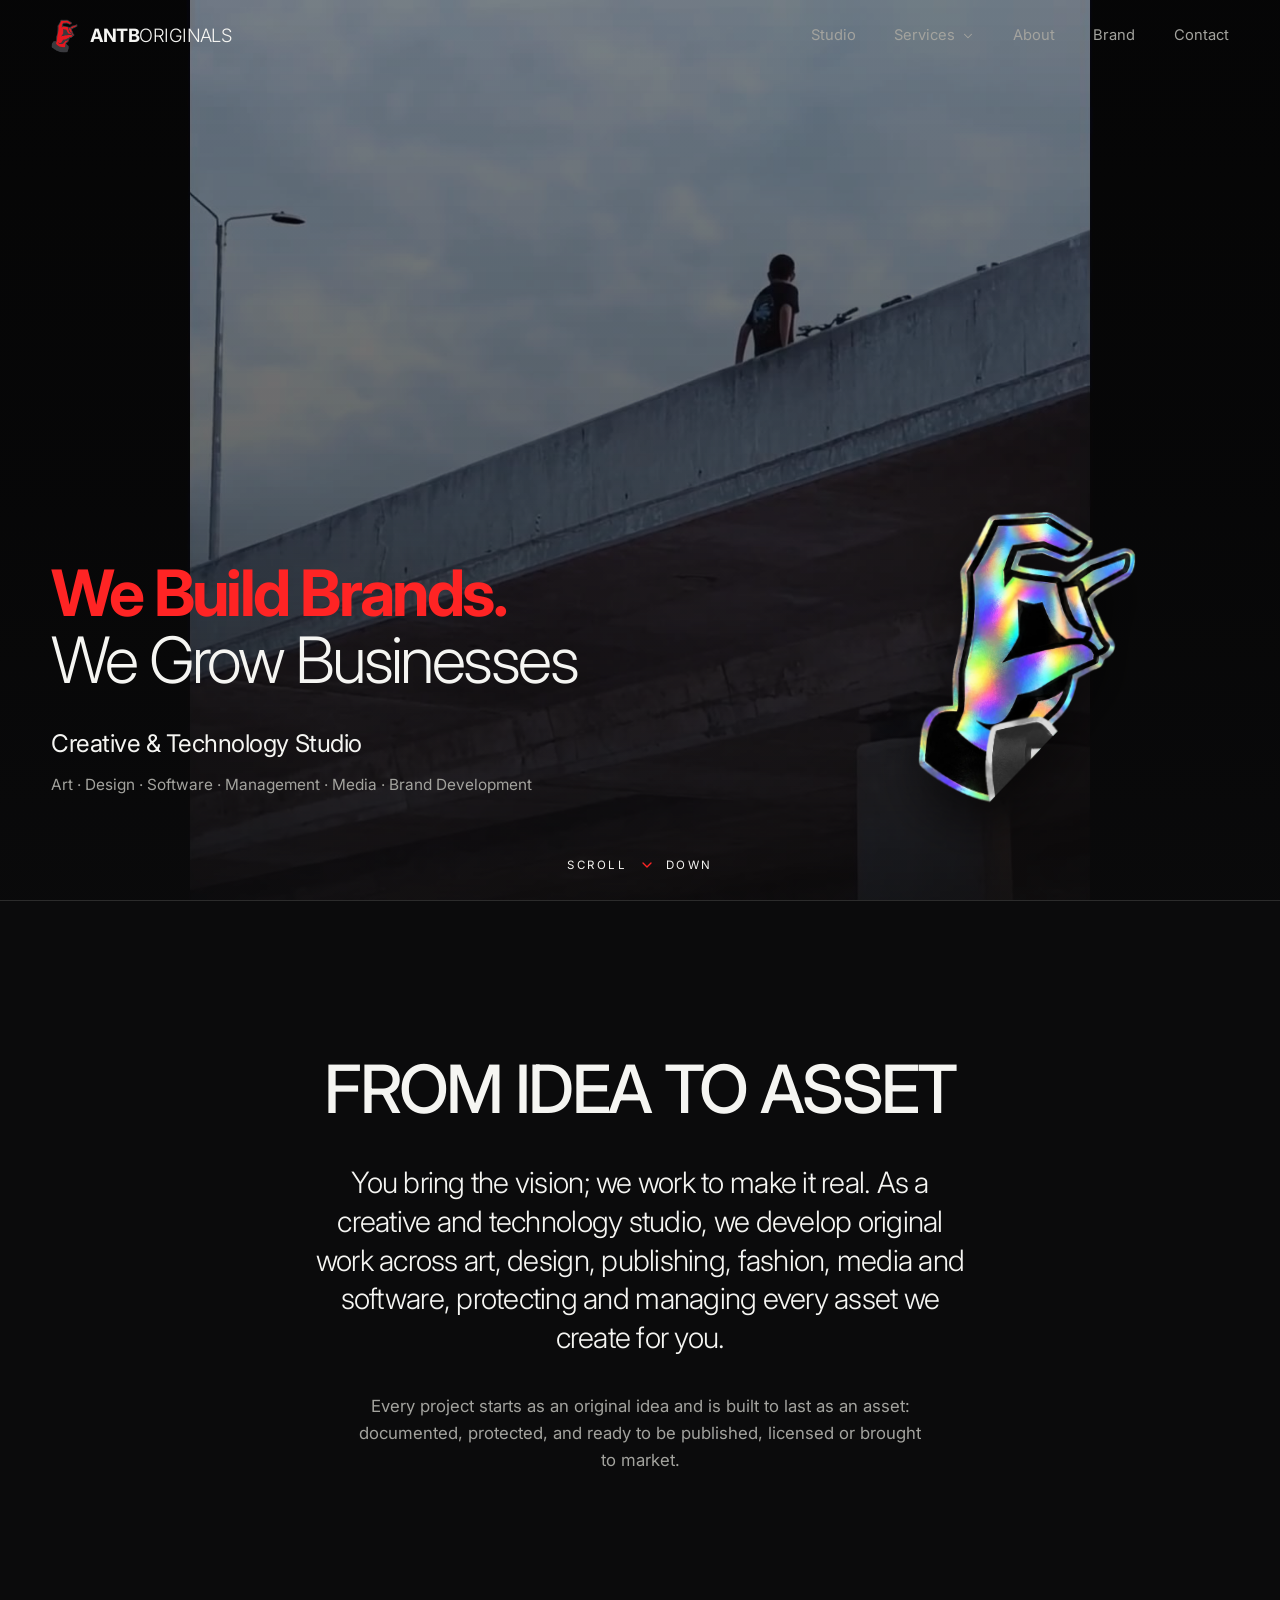
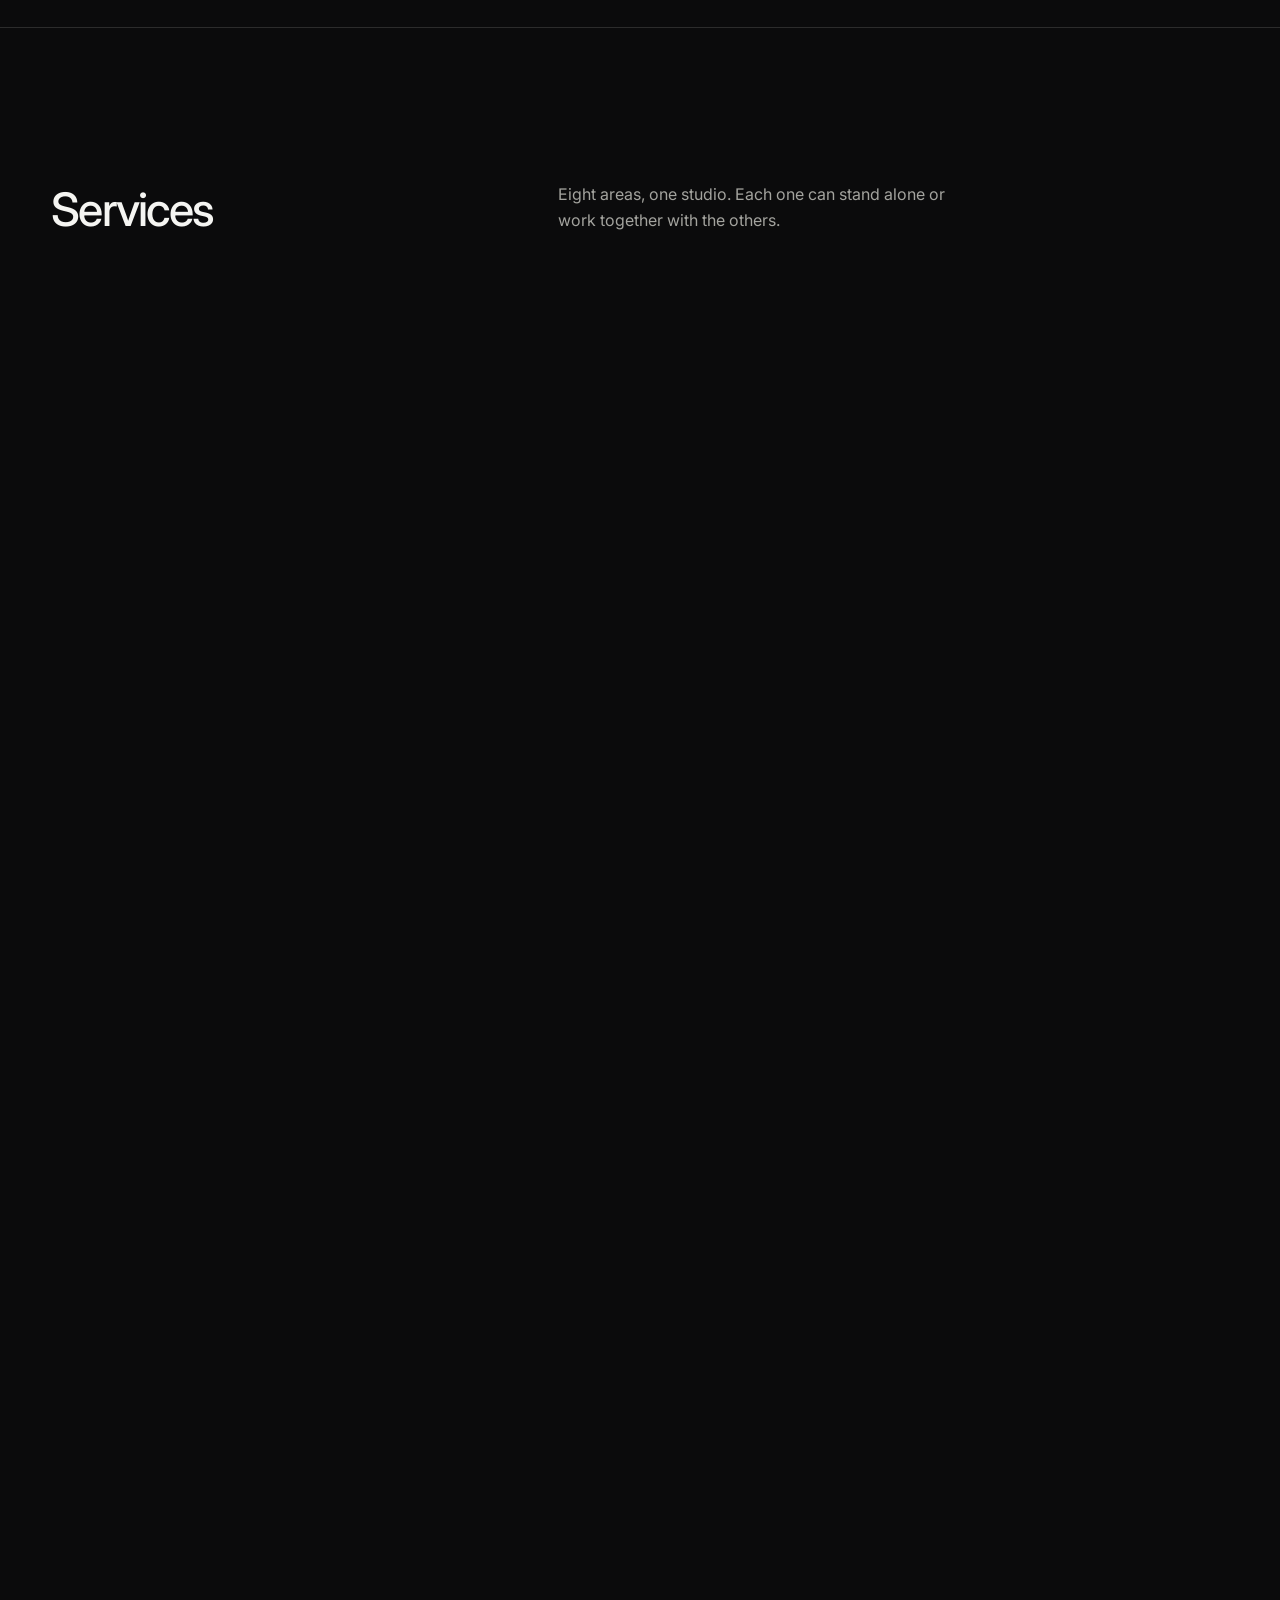
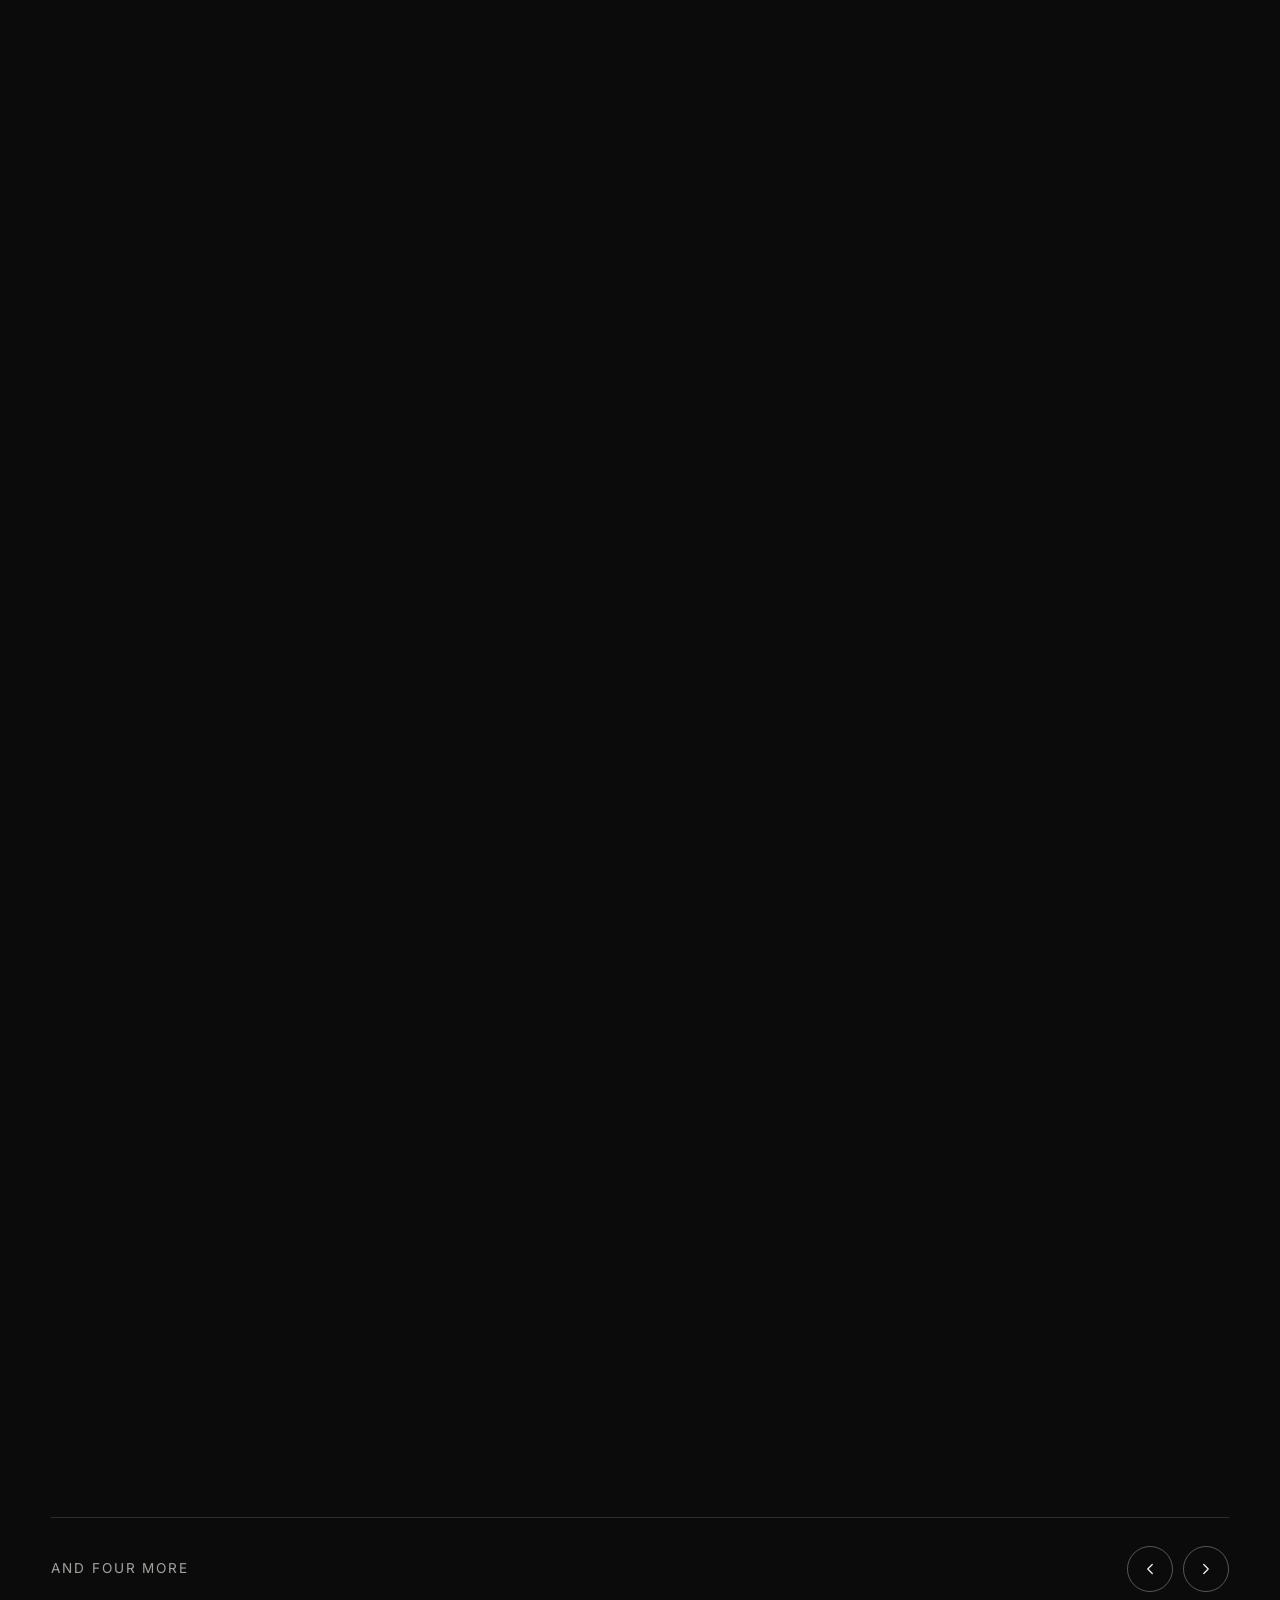
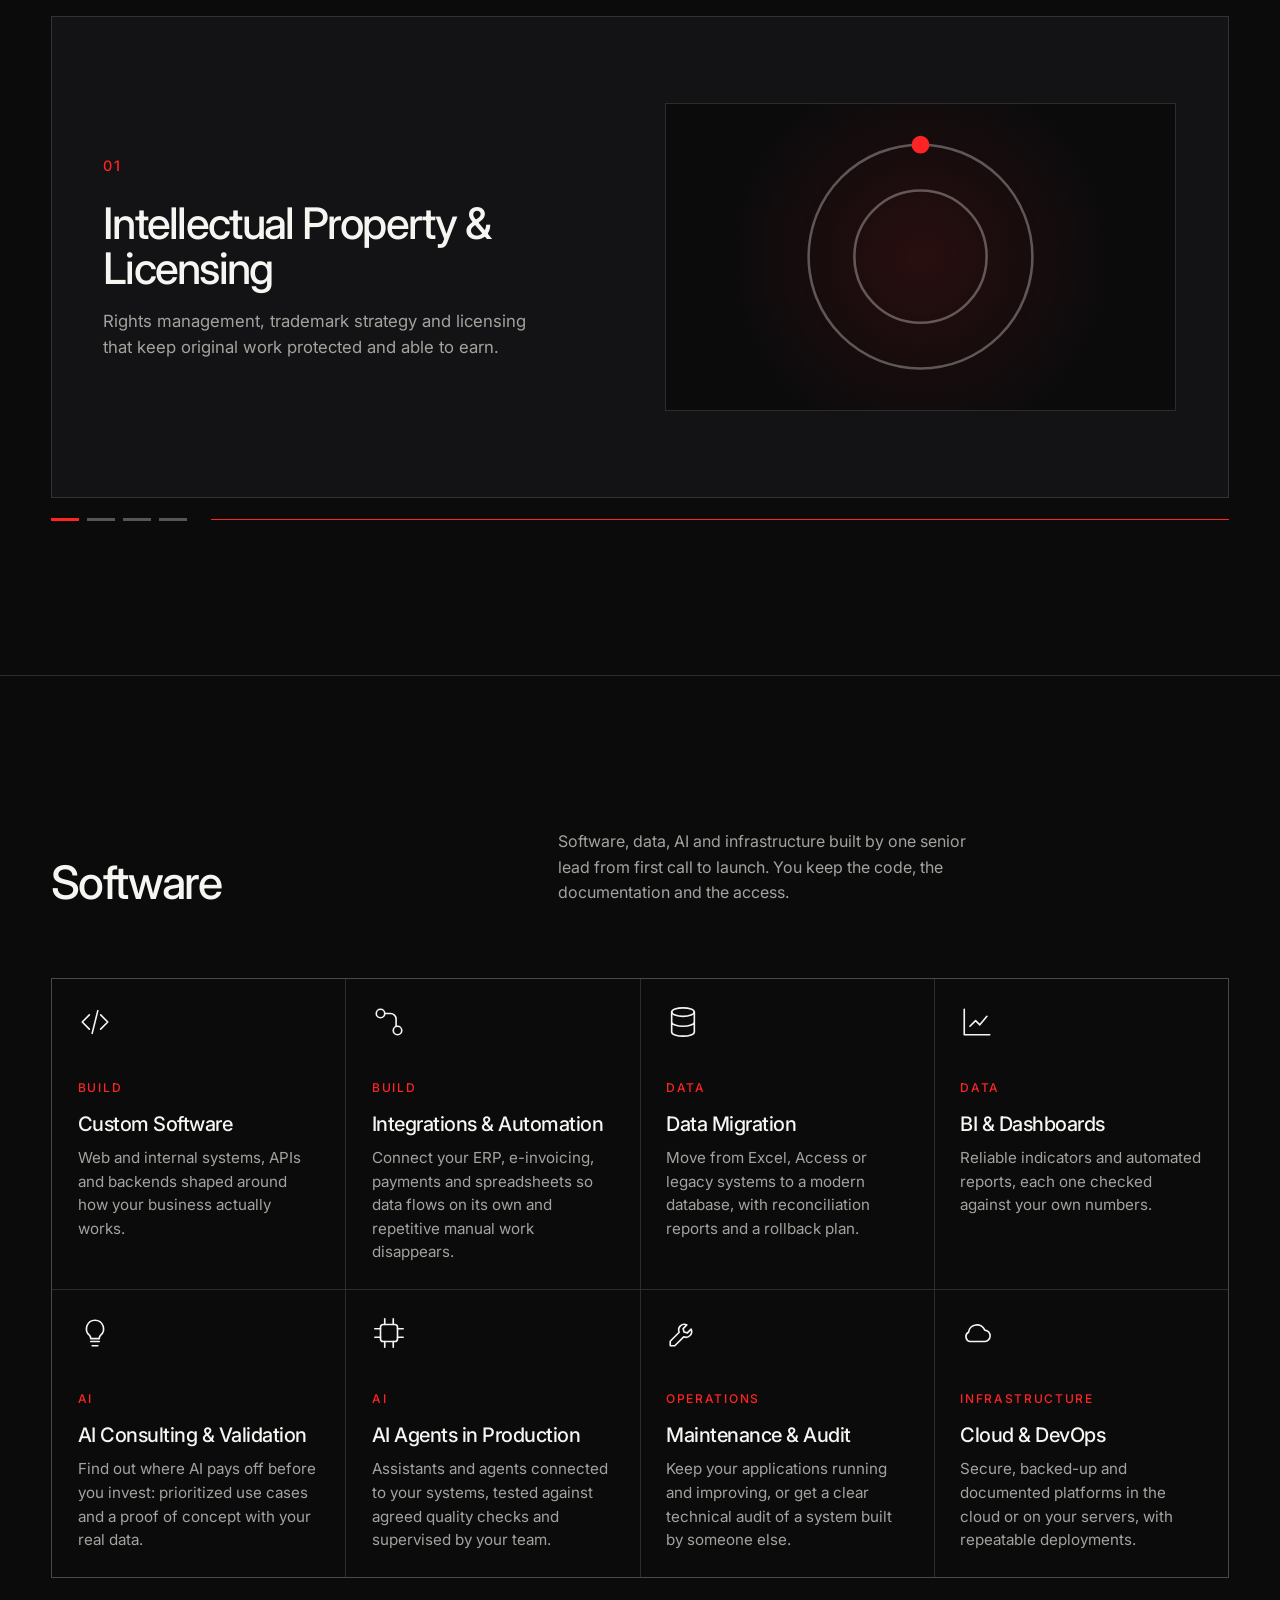
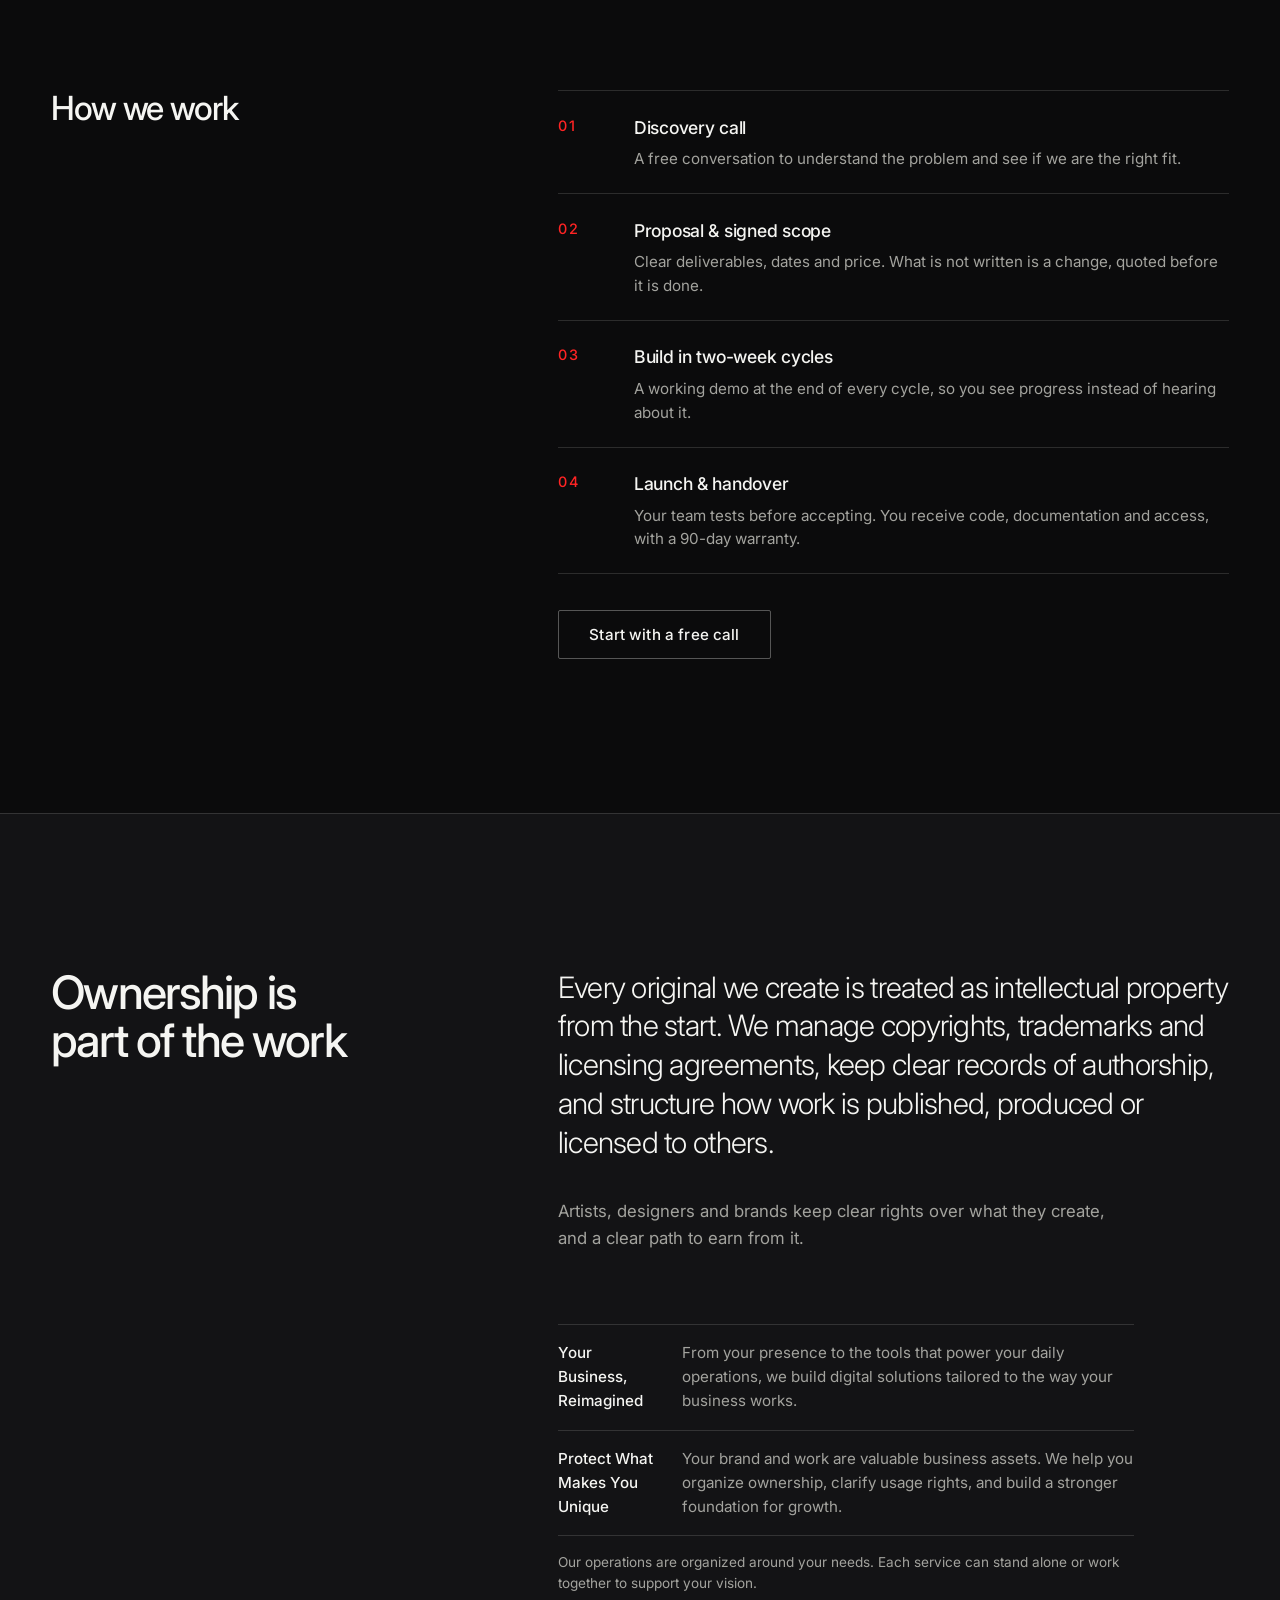
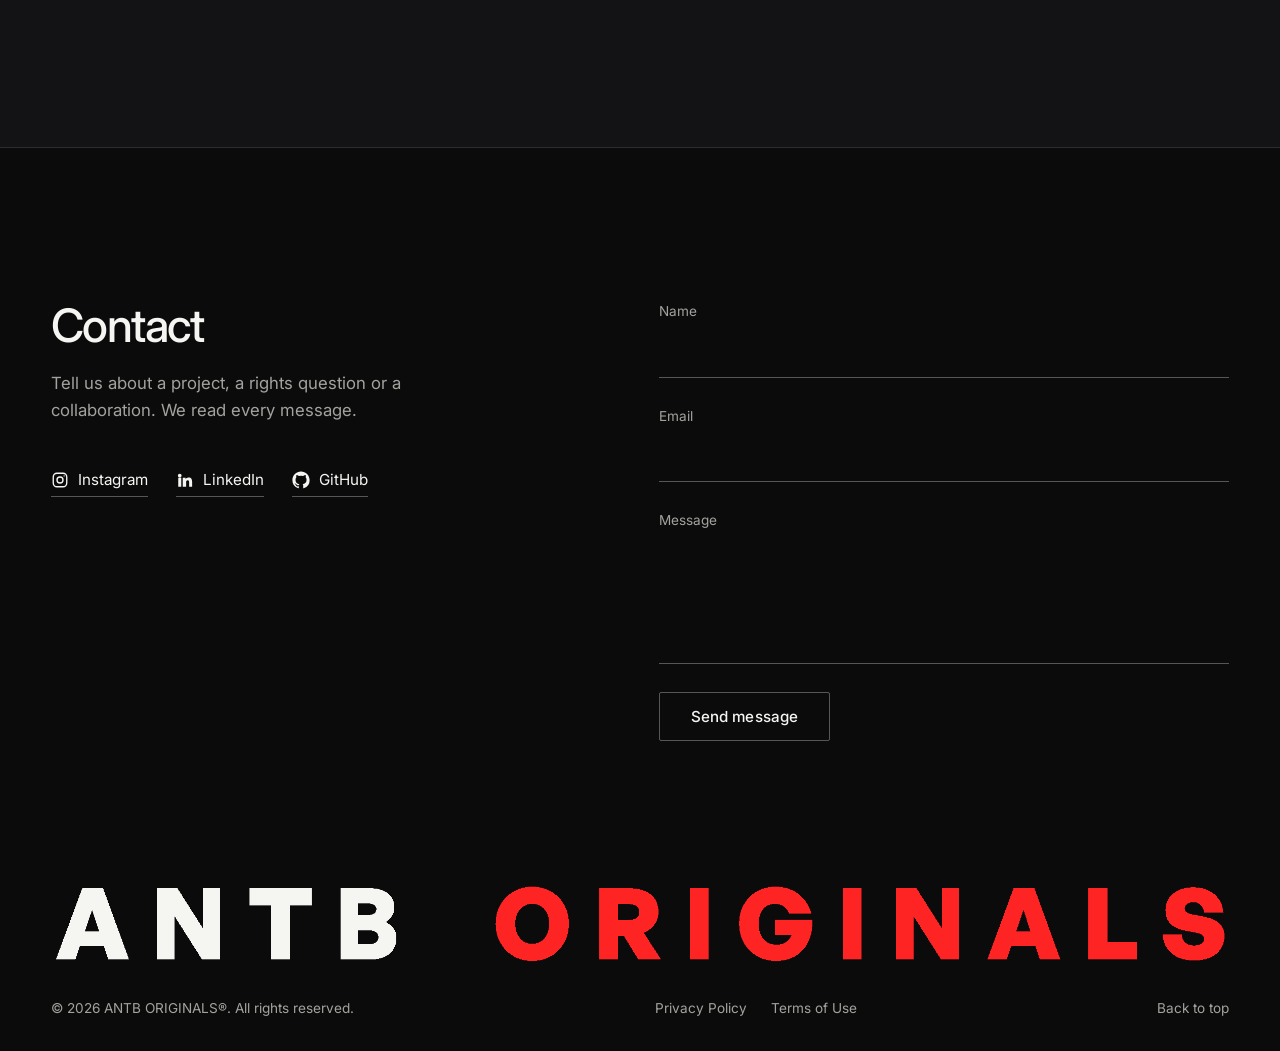
==== commit 83e07d42: "List Software in place of Publishing in the hero areas" ====
--- a/antboriginals/index.html
+++ b/antboriginals/index.html
@@ -109,7 +109,7 @@
         <div class="hero__copy">
           <h1 class="hero__title" id="heroTitle"><span class="hero__line"><span class="text-red">We Build Brands.</span></span><span class="hero__line">We Grow Businesses</span></h1>
           <p class="hero__subtitle">Creative &amp; Technology Studio</p>
-          <p class="hero__areas">Art · Design · Publishing · Management · Media · Brand Development · Software</p>
+          <p class="hero__areas">Art · Design · Software · Management · Media · Brand Development</p>
         </div>
         <div class="hero__mark" id="stickerSlot" aria-hidden="true"></div>
       </div>
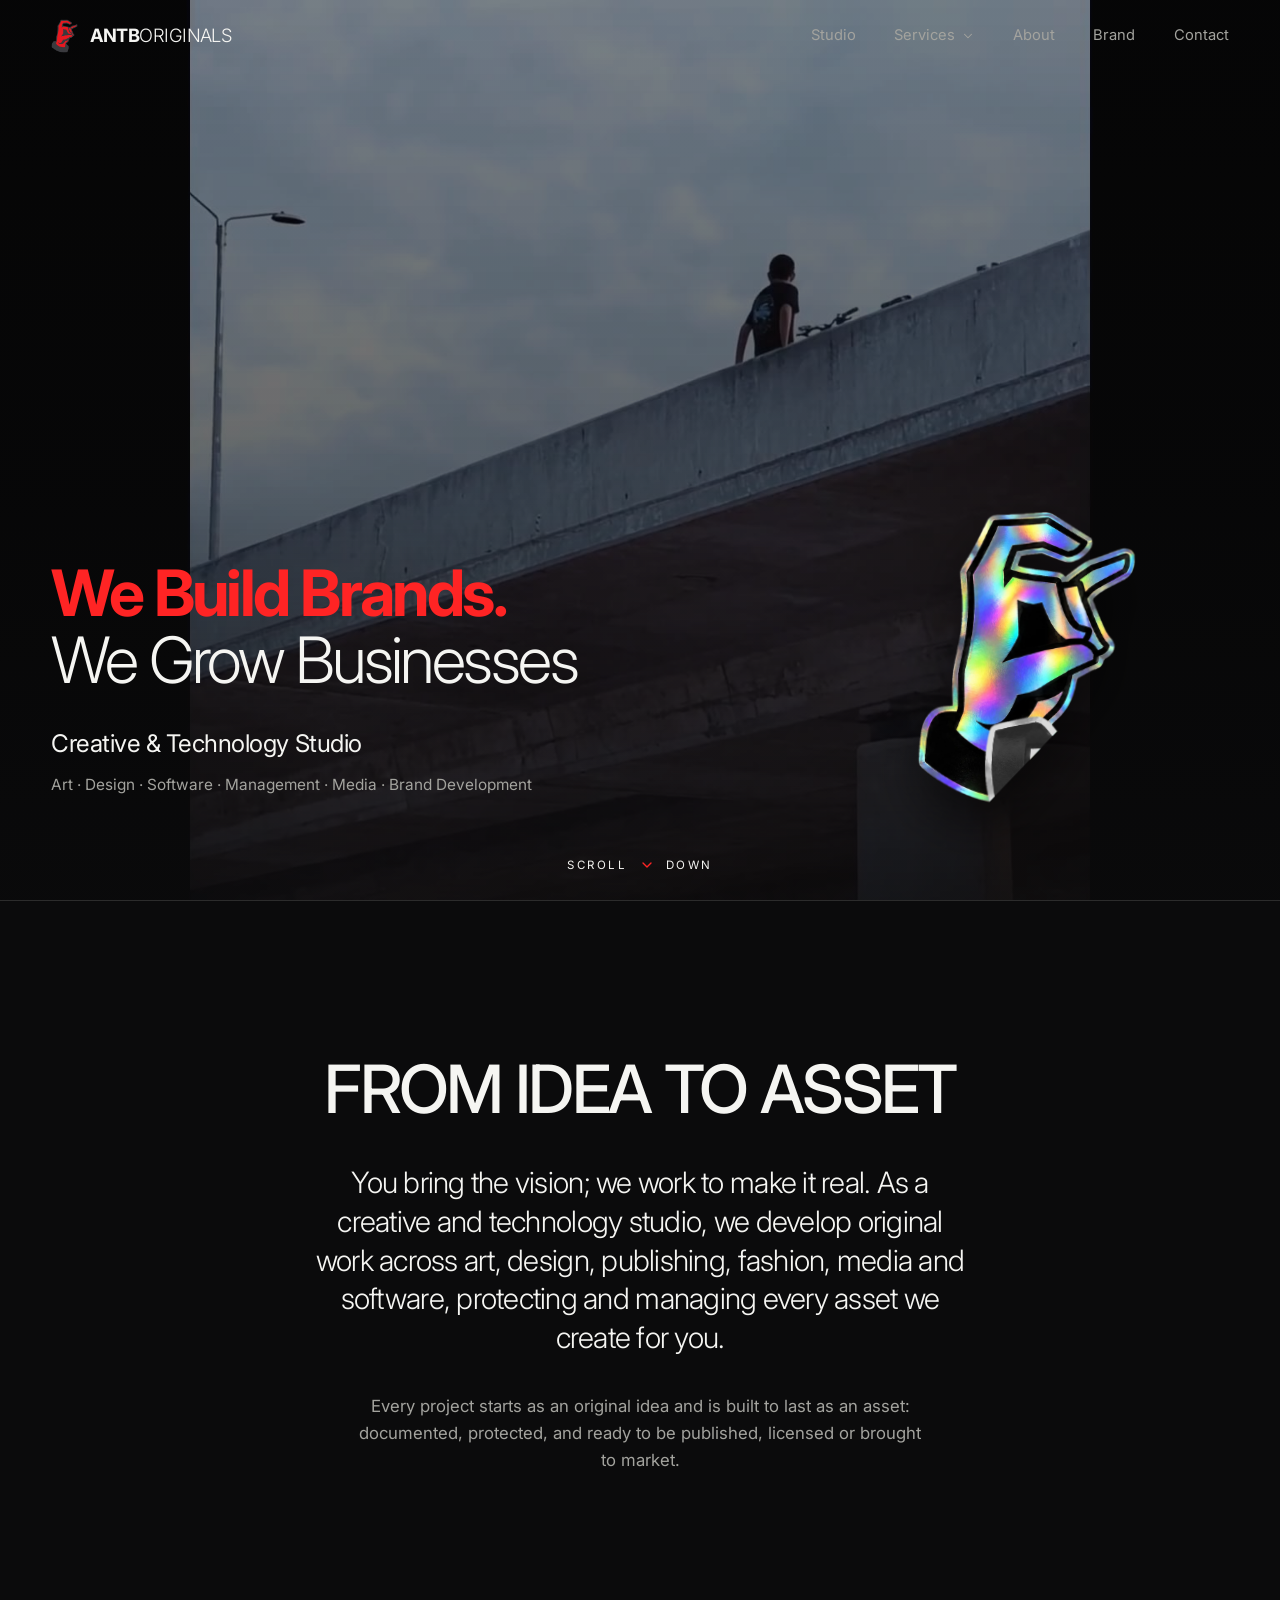
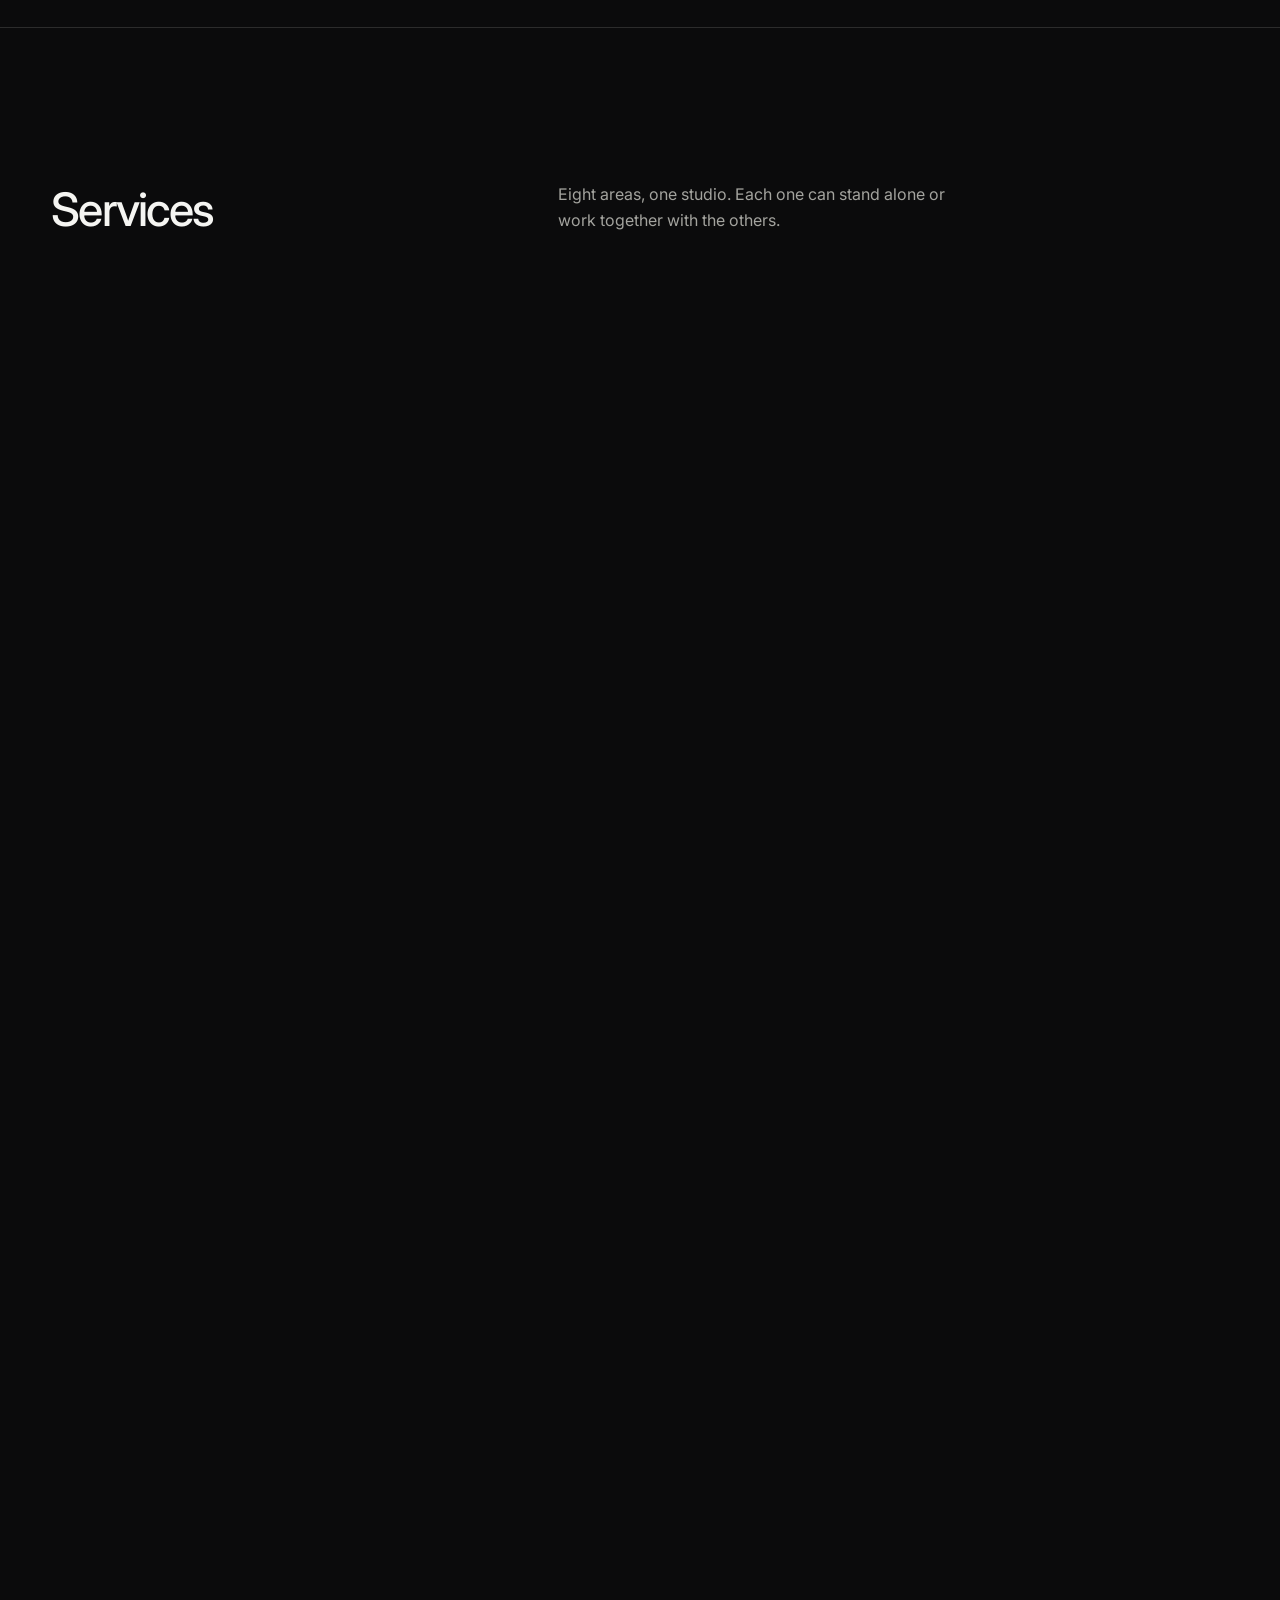
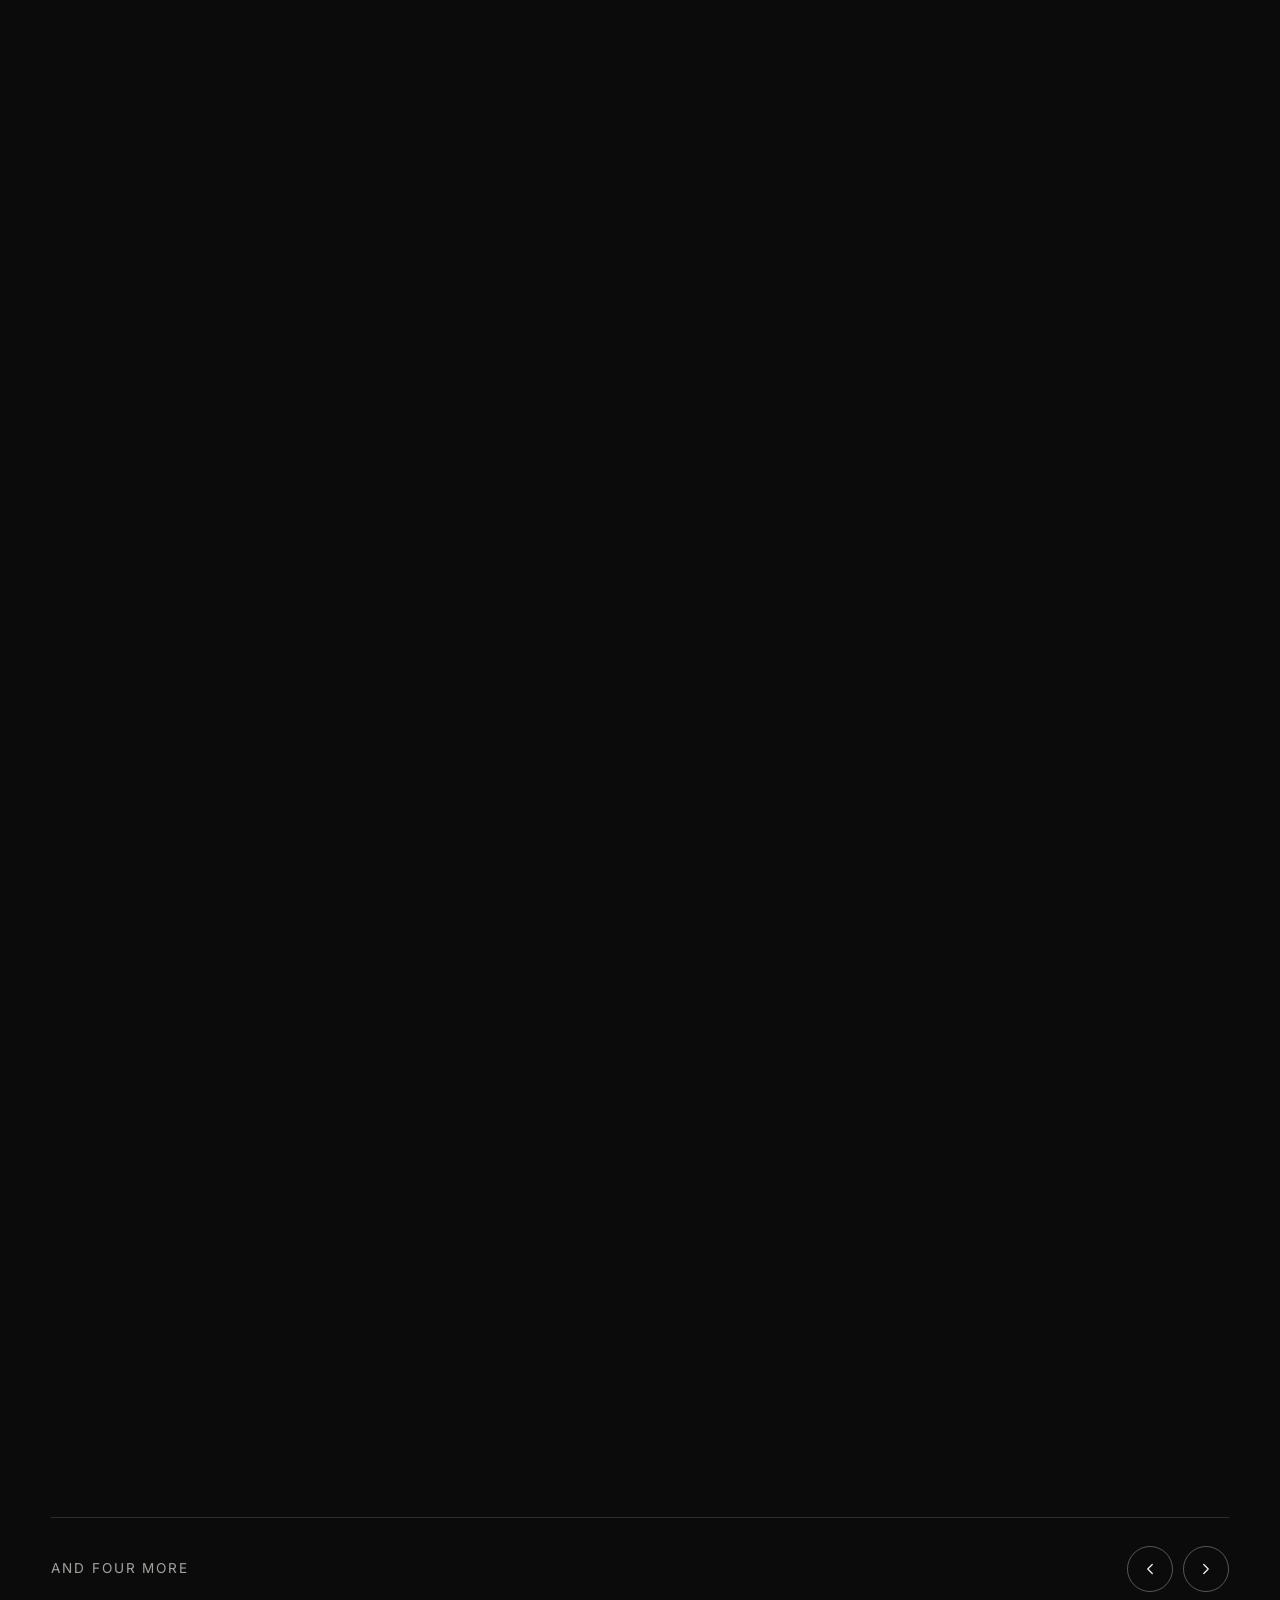
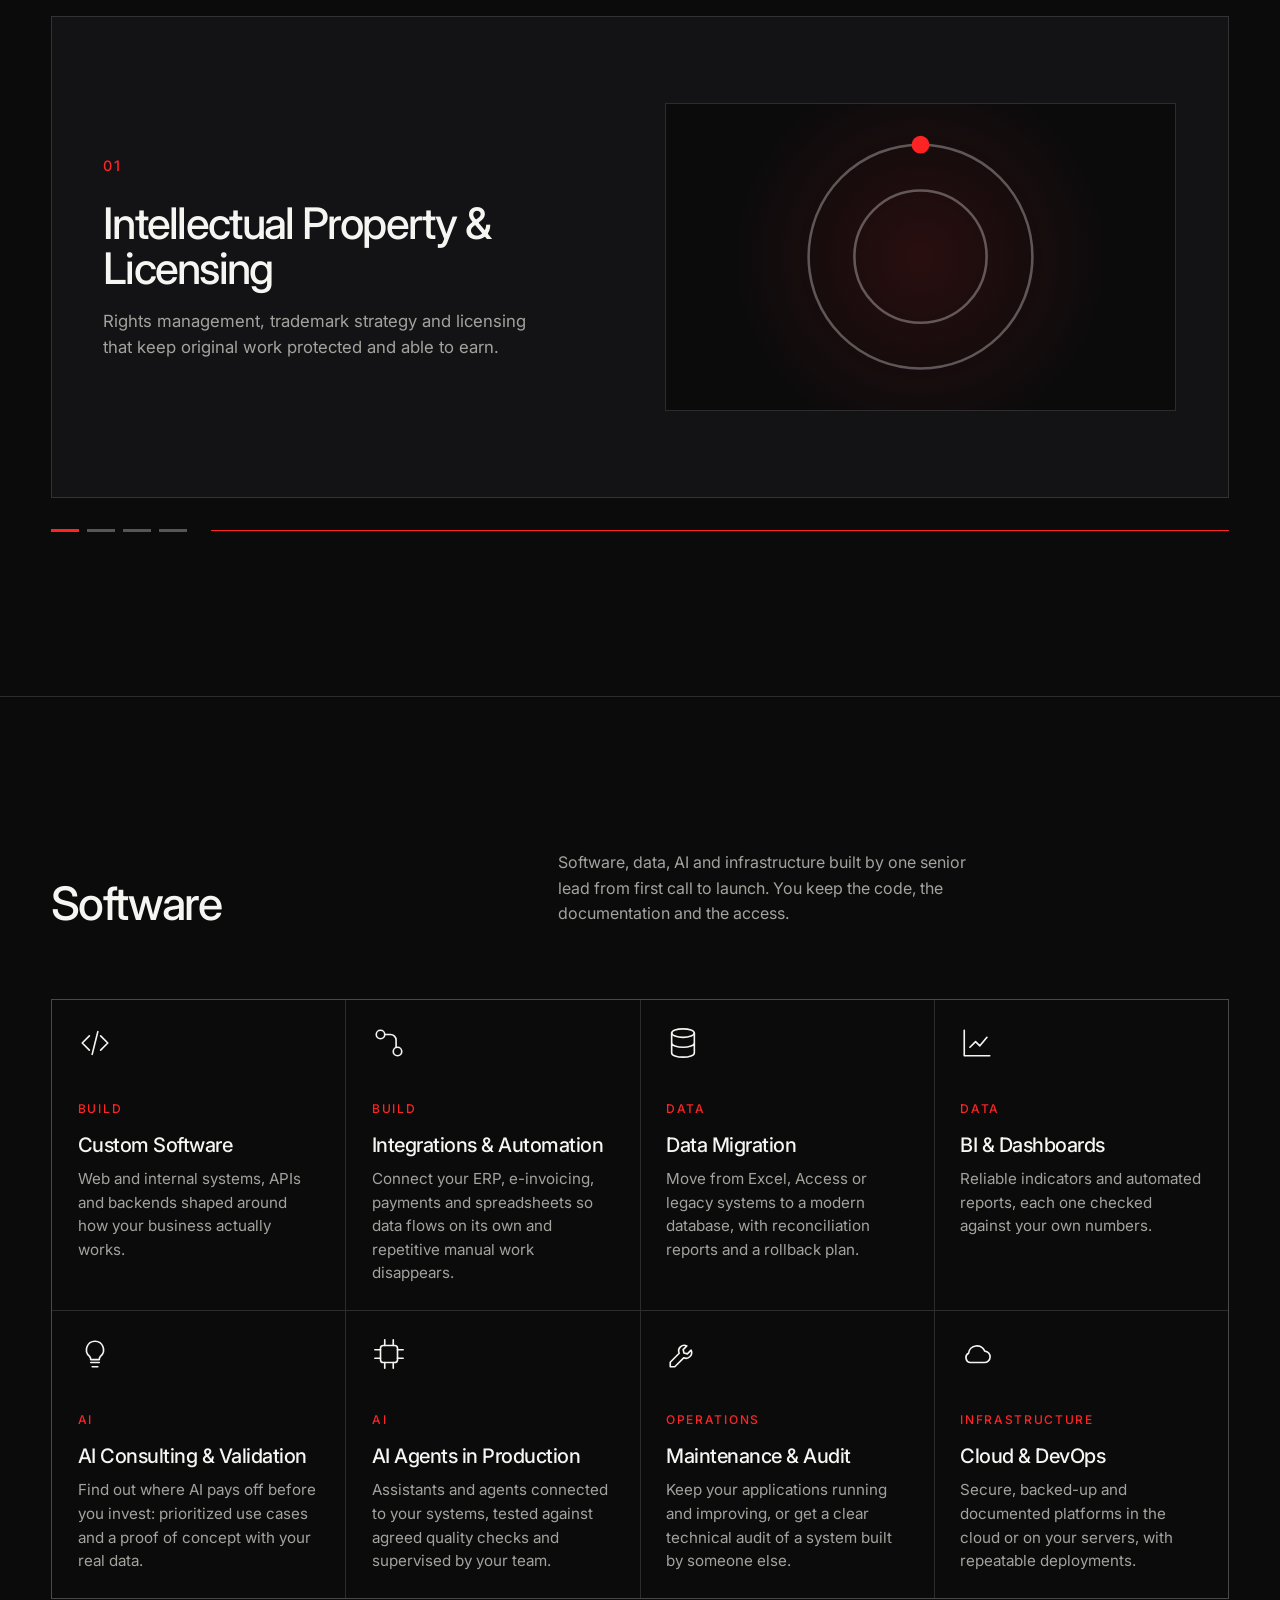
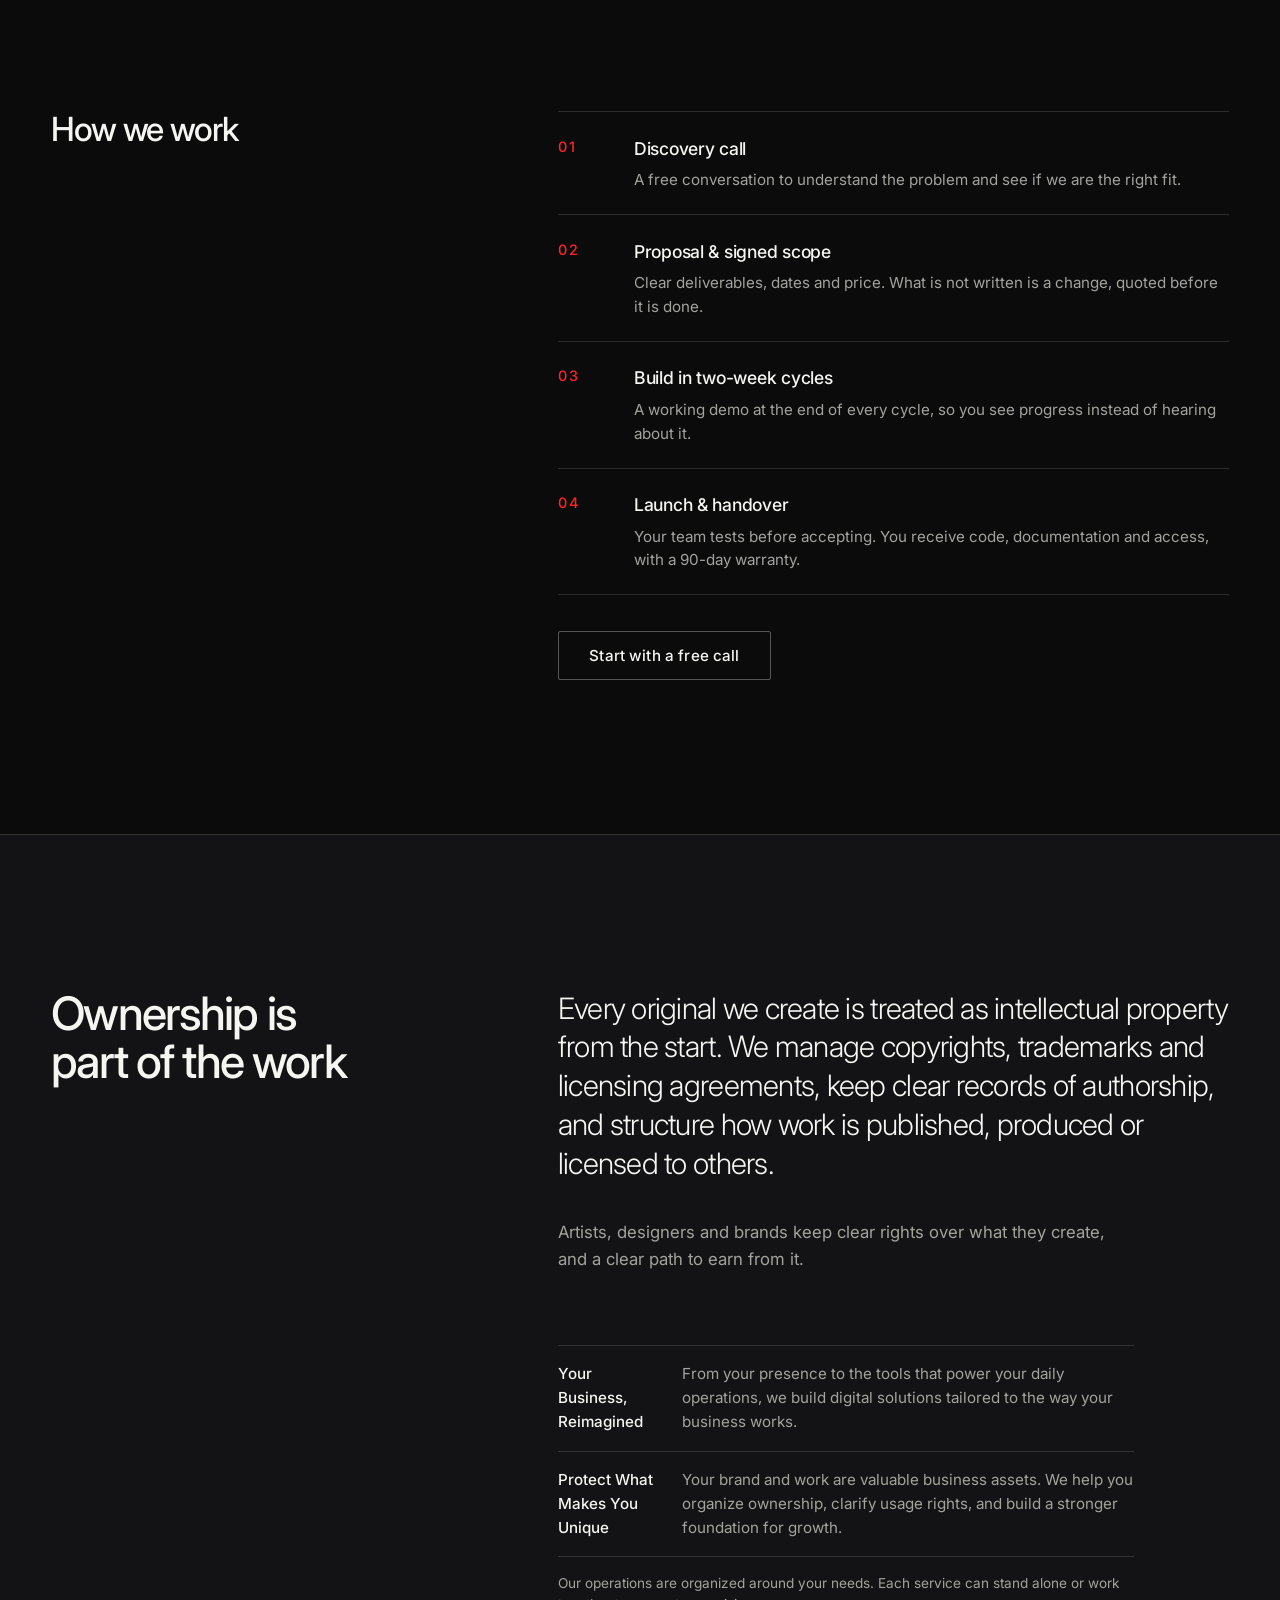
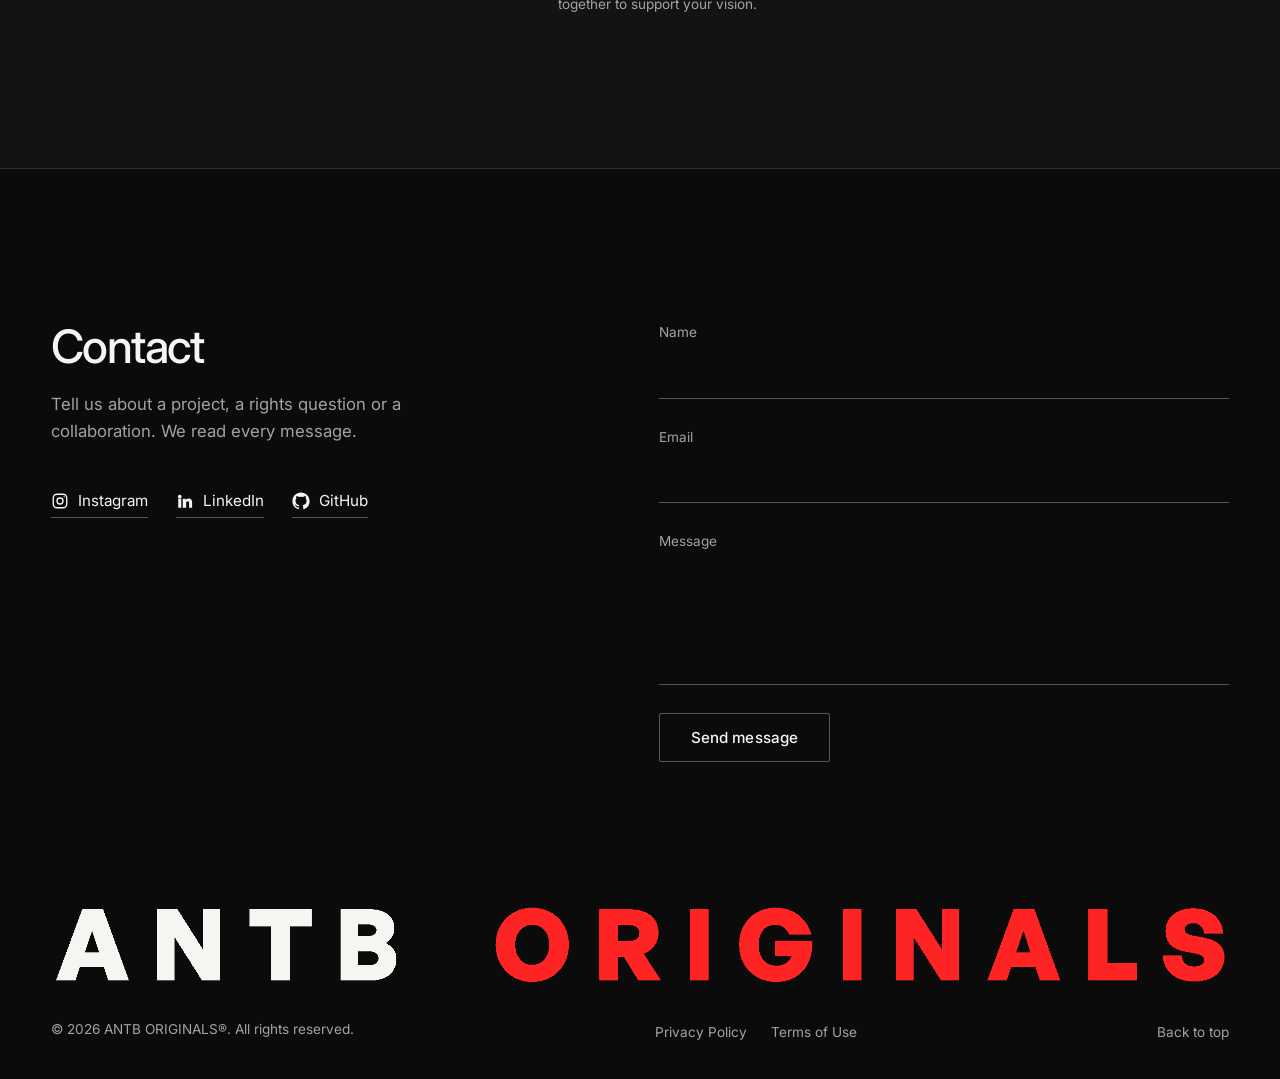
==== commit 52d11ad4: "Keep hero area separators at the end of a line" ====
--- a/antboriginals/index.html
+++ b/antboriginals/index.html
@@ -109,7 +109,7 @@
         <div class="hero__copy">
           <h1 class="hero__title" id="heroTitle"><span class="hero__line"><span class="text-red">We Build Brands.</span></span><span class="hero__line">We Grow Businesses</span></h1>
           <p class="hero__subtitle">Creative &amp; Technology Studio</p>
-          <p class="hero__areas">Art · Design · Software · Management · Media · Brand Development</p>
+          <p class="hero__areas">Art&nbsp;· Design&nbsp;· Software&nbsp;· Management&nbsp;· Media&nbsp;· Brand&nbsp;Development</p>
         </div>
         <div class="hero__mark" id="stickerSlot" aria-hidden="true"></div>
       </div>
--- a/antboriginals/css/style.css
+++ b/antboriginals/css/style.css
@@ -41,6 +41,12 @@
 }
 
 body.menu-open { overflow: hidden; }
+
+/* The sticker's lifted corner reaches past the right edge; clip it without creating a scroll container that would break the sticky services stage. */
+main {
+  position: relative;
+  overflow-x: clip;
+}
 
 img { display: block; max-width: 100%; height: auto; }
 a { color: inherit; text-decoration: none; }
@@ -284,32 +290,44 @@
     inset: 0;
     z-index: 1;
     flex-direction: column;
-    align-items: flex-start;
-    justify-content: center;
-    justify-content: safe center;
-    gap: 1rem;
-    padding: var(--nav-h) var(--pad) 3rem;
+    align-items: stretch;
+    gap: 0;
+    padding: calc(var(--nav-h) + 1rem) var(--pad) calc(2rem + env(safe-area-inset-bottom, 0px));
     overflow-y: auto;
     background: var(--bg);
     opacity: 0;
     visibility: hidden;
     transition: opacity 0.35s var(--ease), visibility 0.35s;
   }
-  .nav__links a,
+  .nav__links > a,
+  .nav__dropdown {
+    border-bottom: 1px solid var(--line);
+    opacity: 0;
+    transform: translateY(0.5rem);
+    transition: opacity 0.4s var(--ease), transform 0.4s var(--ease);
+  }
+  .nav__links > :first-child { border-top: 1px solid var(--line); }
+  .nav__links > a,
   .nav__dropdown-toggle {
+    display: block;
+    width: 100%;
+    padding-block: 0.95rem;
     color: var(--text);
-    font-size: clamp(2.25rem, 10vw, 3rem);
-    font-weight: 300;
-    letter-spacing: -0.035em;
+    font-size: 1.5rem;
+    font-weight: 400;
+    letter-spacing: -0.025em;
+    text-align: left;
   }
-  .nav__dropdown-toggle { padding: 0; cursor: default; }
-  .nav__dropdown-toggle svg,
-  .nav__dropdown-toggle::after { display: none; }
+  .nav__links a::after,
+  .nav__dropdown-toggle::after,
+  .nav__dropdown-toggle svg { display: none; }
+  .nav__dropdown-toggle { cursor: default; }
   .nav__menu {
     position: static;
+    gap: 0;
     min-width: 0;
-    margin: 0.35rem 0 0;
-    padding: 0 0 0 0.35rem;
+    margin: -0.35rem 0 0;
+    padding: 0 0 0.75rem;
     border: 0;
     background: none;
     opacity: 1;
@@ -317,10 +335,27 @@
     transform: none;
   }
   .nav__links .nav__menu a {
+    width: auto;
+    padding-block: 0.45rem;
     color: var(--muted);
-    font-size: clamp(1.35rem, 6vw, 1.75rem);
+    font-size: 1.05rem;
+  }
+  .nav__links .nav__menu a::before {
+    content: "";
+    display: inline-block;
+    width: 0.75rem;
+    height: 1px;
+    margin: 0 0.65rem 0 0;
+    background: var(--red);
+    vertical-align: middle;
   }
   .nav.is-open .nav__links { opacity: 1; visibility: visible; }
+  .nav.is-open .nav__links > a,
+  .nav.is-open .nav__dropdown { opacity: 1; transform: none; }
+  .nav.is-open .nav__links > :nth-child(2) { transition-delay: 0.04s; }
+  .nav.is-open .nav__links > :nth-child(3) { transition-delay: 0.08s; }
+  .nav.is-open .nav__links > :nth-child(4) { transition-delay: 0.12s; }
+  .nav.is-open .nav__links > :nth-child(5) { transition-delay: 0.16s; }
   .nav.is-open::before { opacity: 0; }
 }
 
@@ -834,15 +869,15 @@
 }
 .slider__dots { display: flex; gap: 0.5rem; }
 .slider__dots button {
+  --dot: var(--line-strong);
   width: 28px;
-  height: 3px;
+  height: 24px;
   padding: 0;
   border: 0;
-  background: var(--line-strong);
+  background: linear-gradient(var(--dot), var(--dot)) center / 100% 3px no-repeat;
   cursor: pointer;
-  transition: background-color 0.3s var(--ease);
-}
-.slider__dots button.is-active { background: var(--red); }
+}
+.slider__dots button.is-active { --dot: var(--red); }
 .slider__bar {
   flex: 1;
   height: 1px;
@@ -1120,7 +1155,11 @@
 }
 .legal__body li { margin-bottom: 0.5rem; line-height: 1.6; }
 .legal__body li::marker { color: var(--red); }
-.legal__body a { color: var(--text); border-bottom: 1px solid var(--line-strong); }
+.legal__body a {
+  color: var(--text);
+  border-bottom: 1px solid var(--line-strong);
+  overflow-wrap: anywhere;
+}
 .legal__body a:hover { color: var(--red); border-color: var(--red); }
 
 .legal__callout {
@@ -1258,7 +1297,11 @@
   color: var(--muted);
   font-size: 0.85rem;
 }
-.footer__bottom a { transition: color 0.3s var(--ease); }
+.footer__bottom a {
+  display: inline-block;
+  padding-block: 0.2rem;
+  transition: color 0.3s var(--ease);
+}
 .footer__bottom a:hover { color: var(--text); }
 
 .js [data-reveal] {
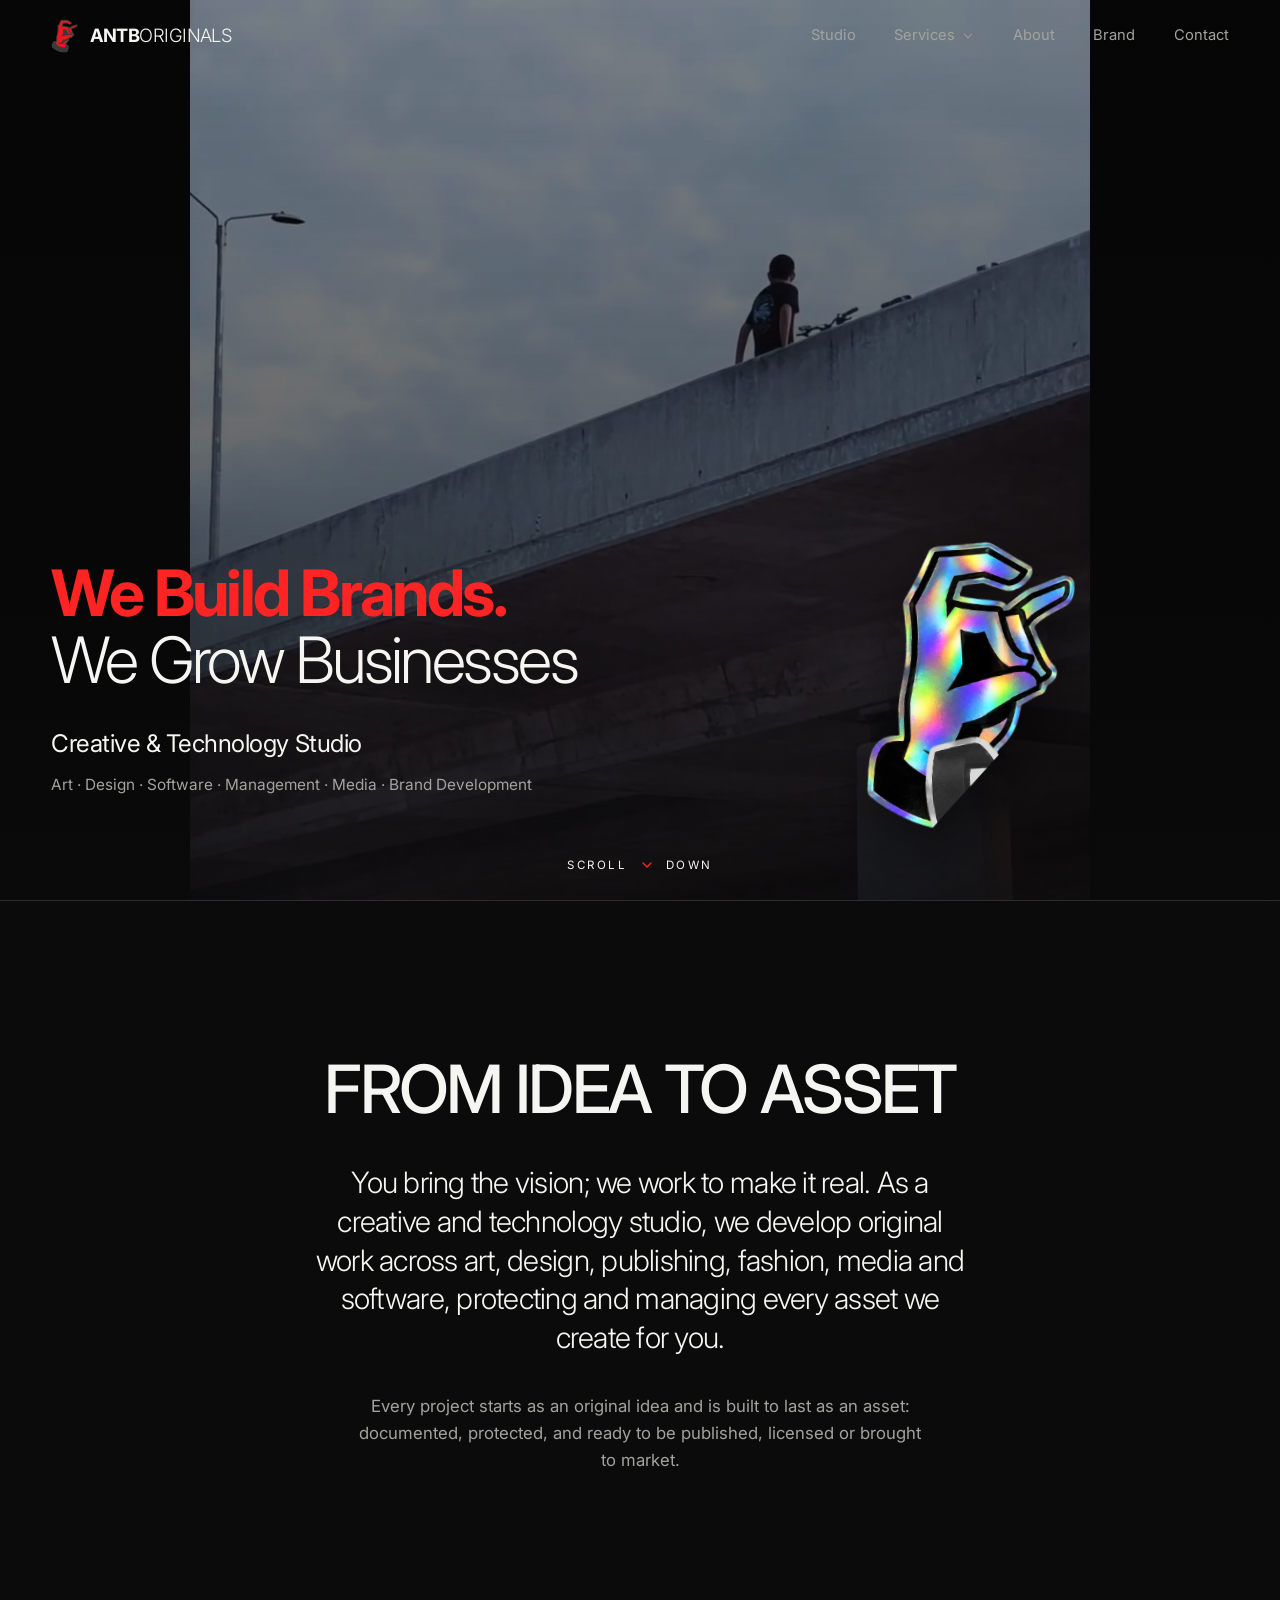
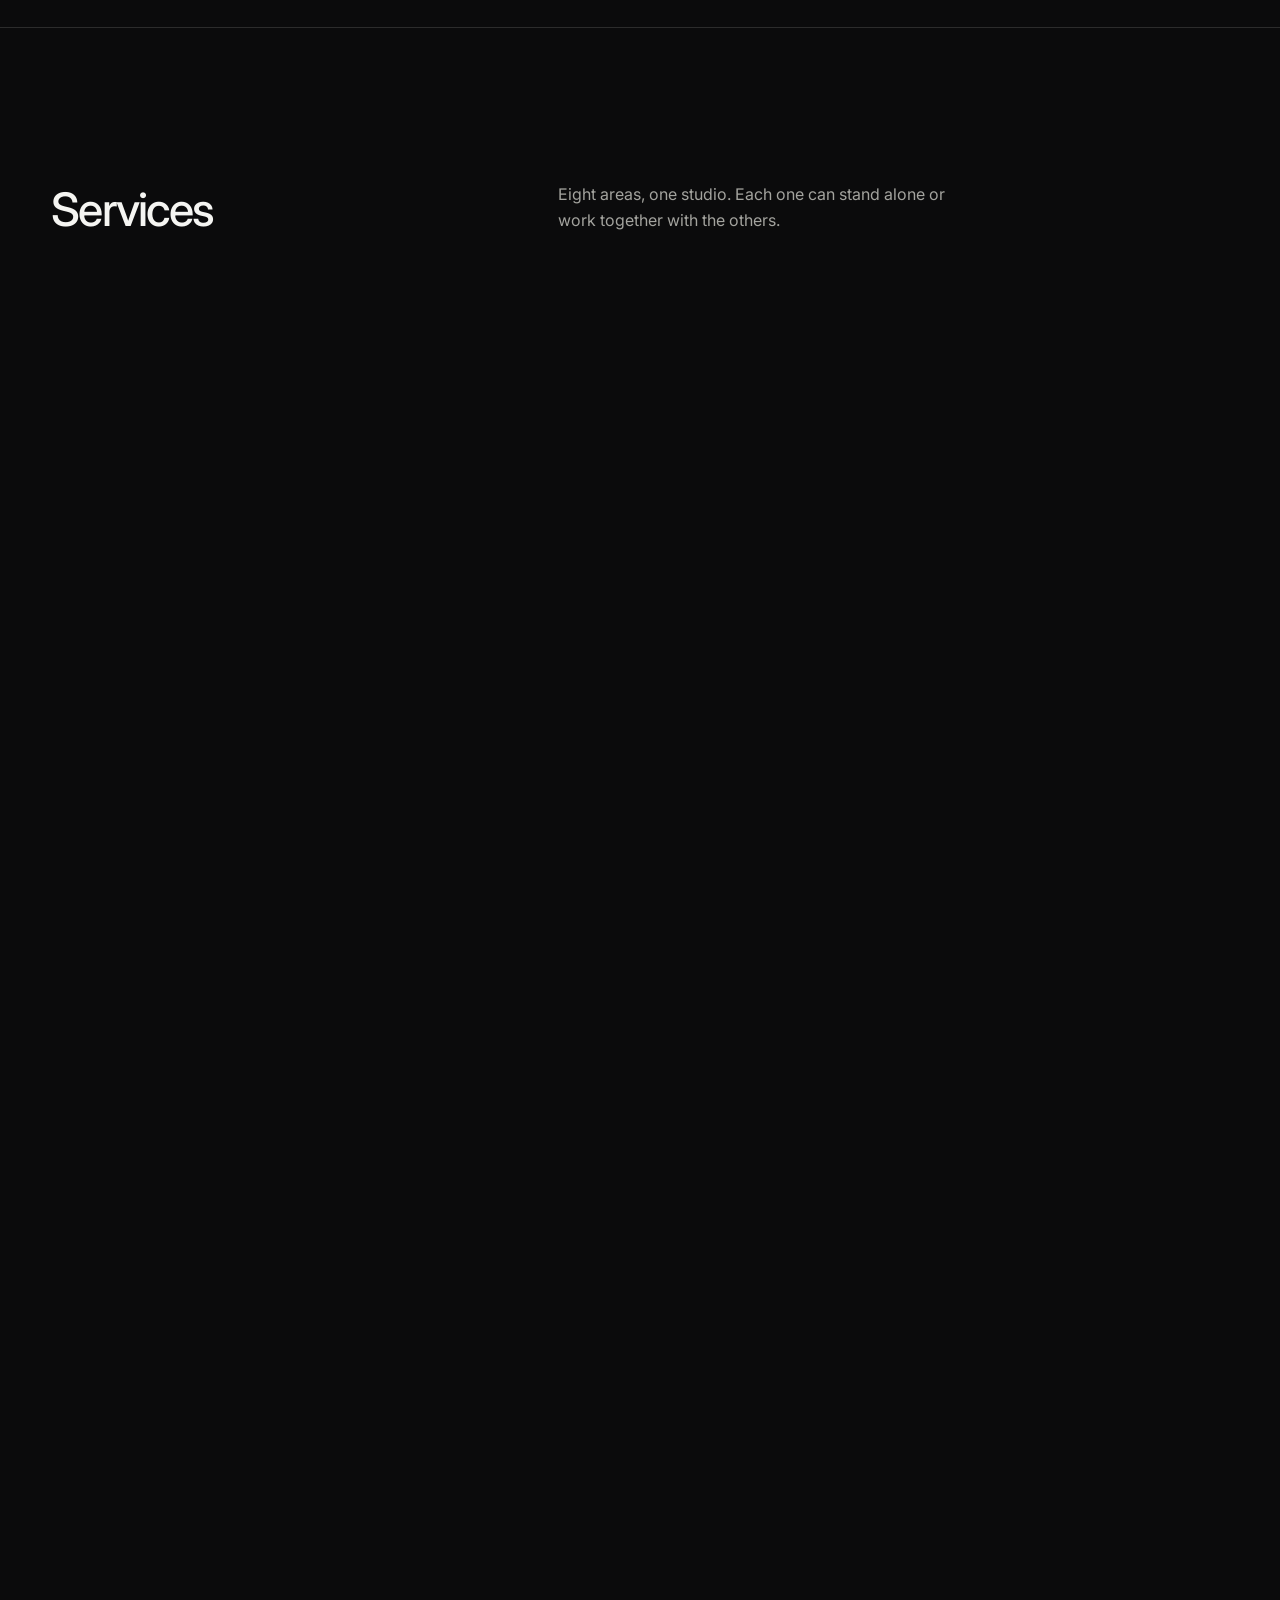
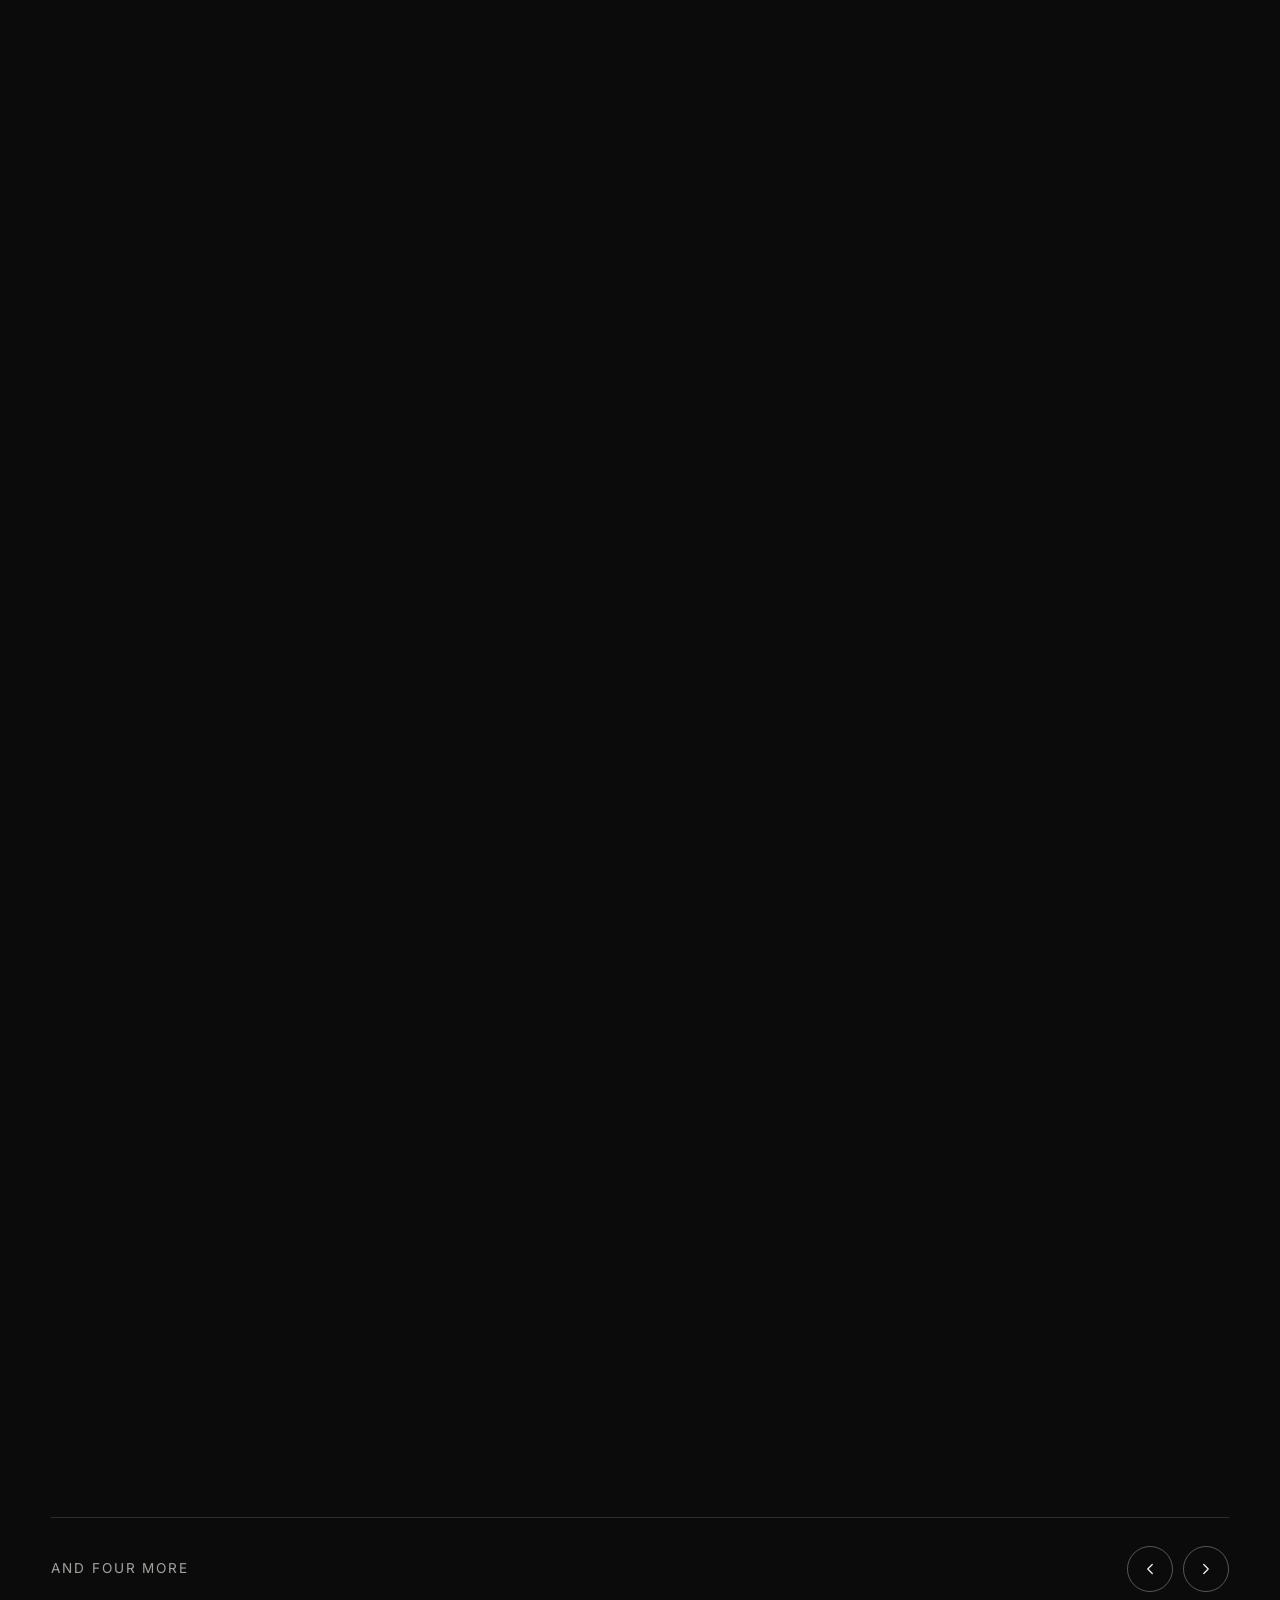
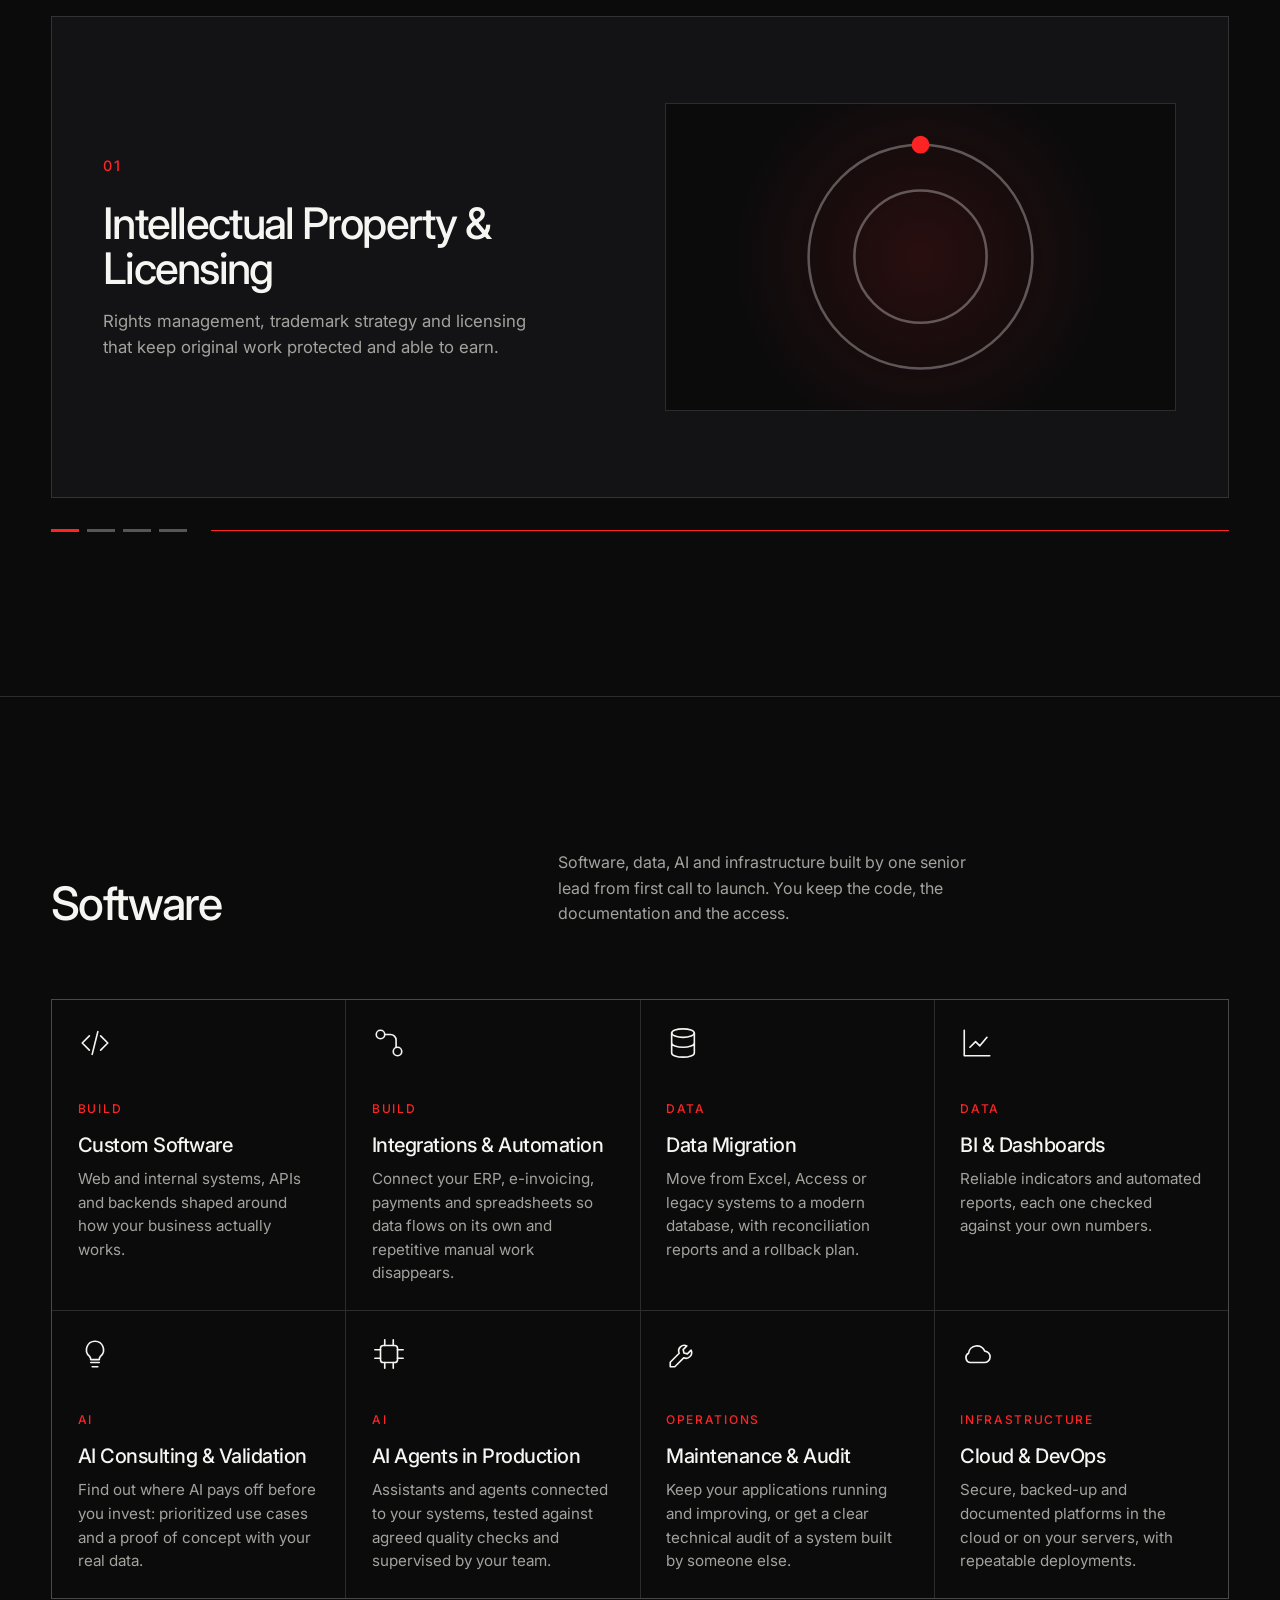
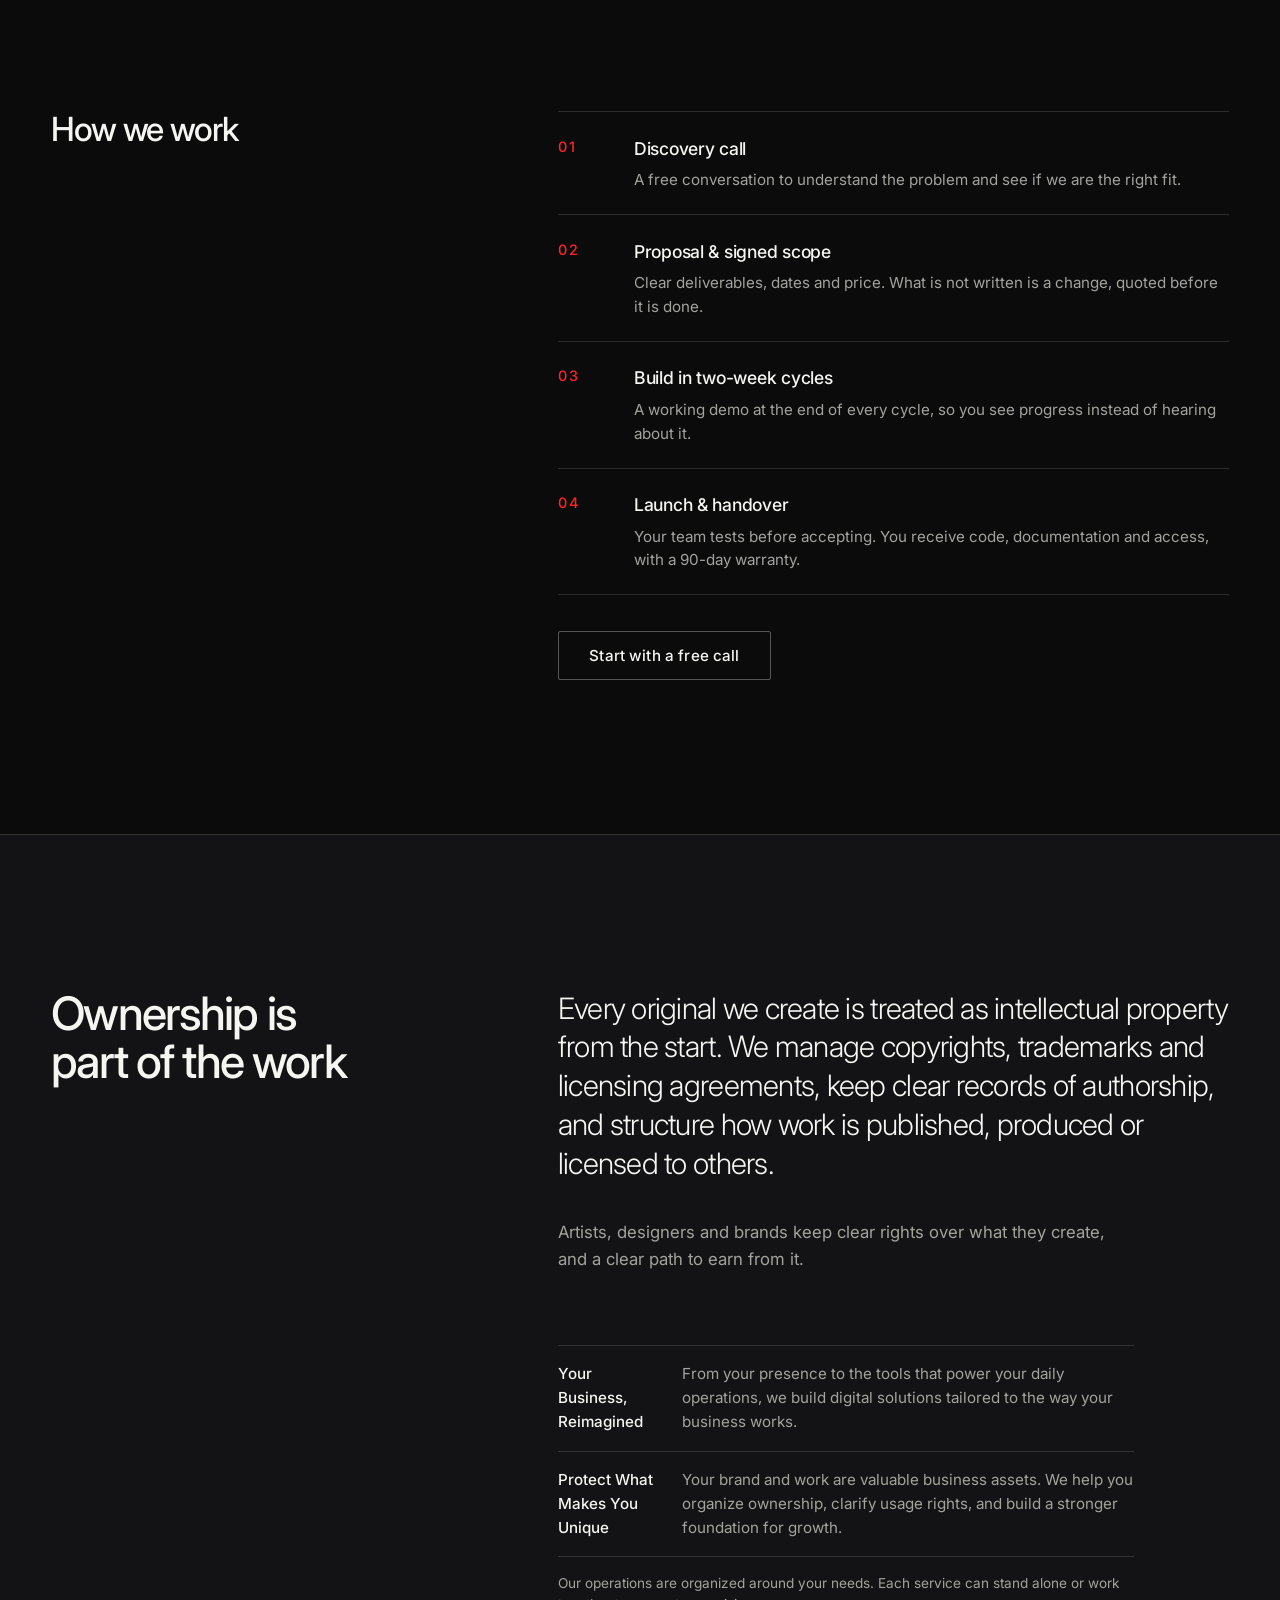
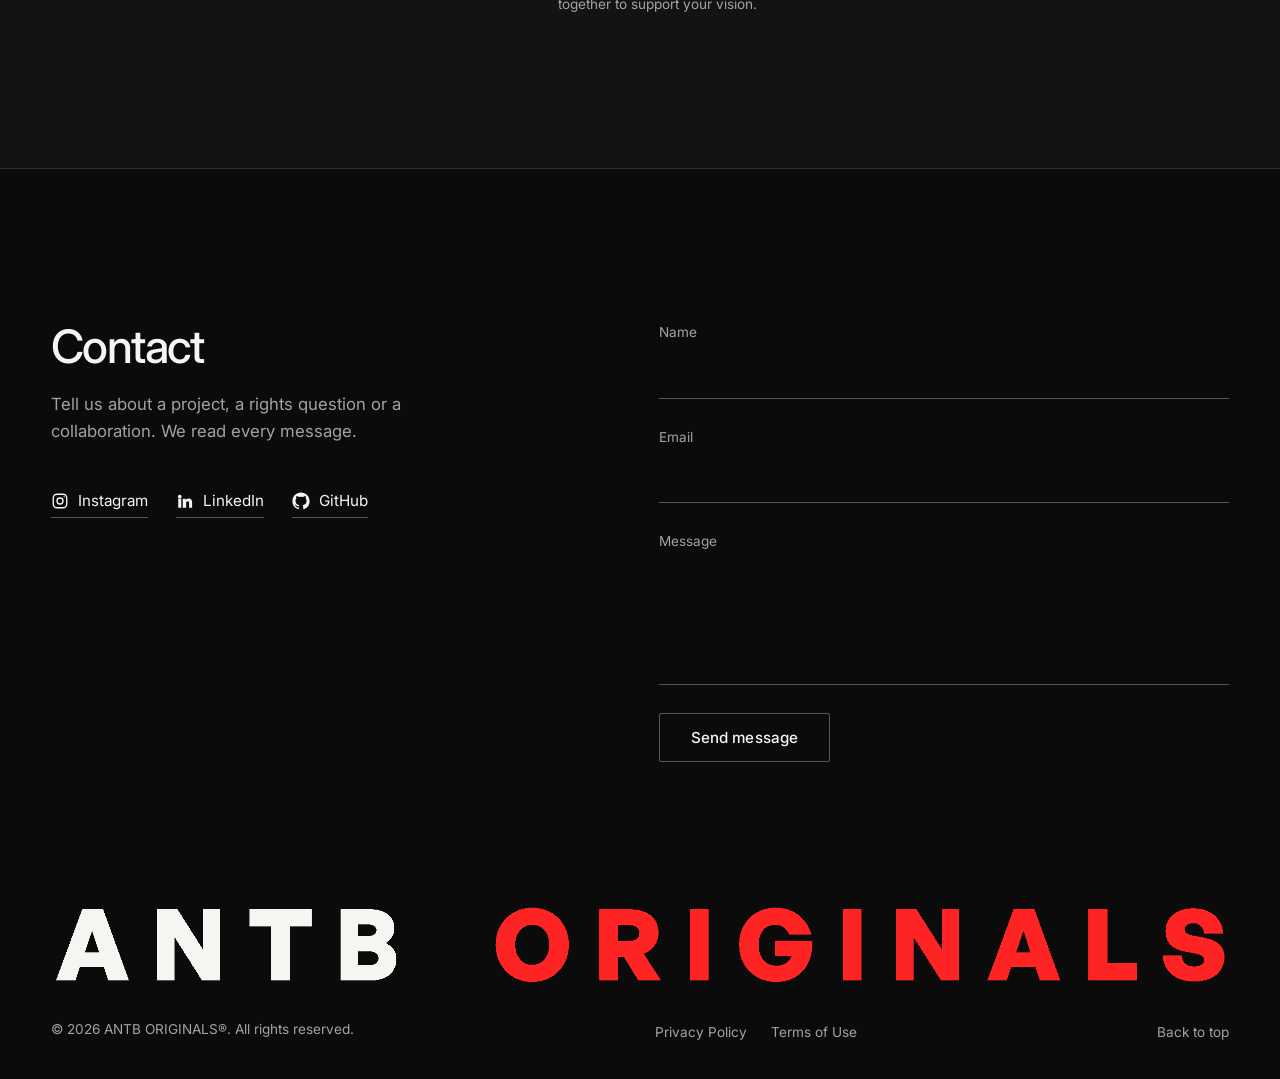
==== commit 71d51006: "Bump stylesheet versions for the mobile fixes" ====
--- a/antboriginals/index.html
+++ b/antboriginals/index.html
@@ -33,7 +33,7 @@
   <link rel="preconnect" href="https://fonts.googleapis.com">
   <link rel="preconnect" href="https://fonts.gstatic.com" crossorigin>
   <link href="https://fonts.googleapis.com/css2?family=Inter:wght@300;400;500;600;700&display=swap" rel="stylesheet">
-  <link rel="stylesheet" href="css/style.css?v=3">
+  <link rel="stylesheet" href="css/style.css?v=4">
 
   <script>if ('noModule' in HTMLScriptElement.prototype) document.documentElement.classList.add('js');</script>
 
